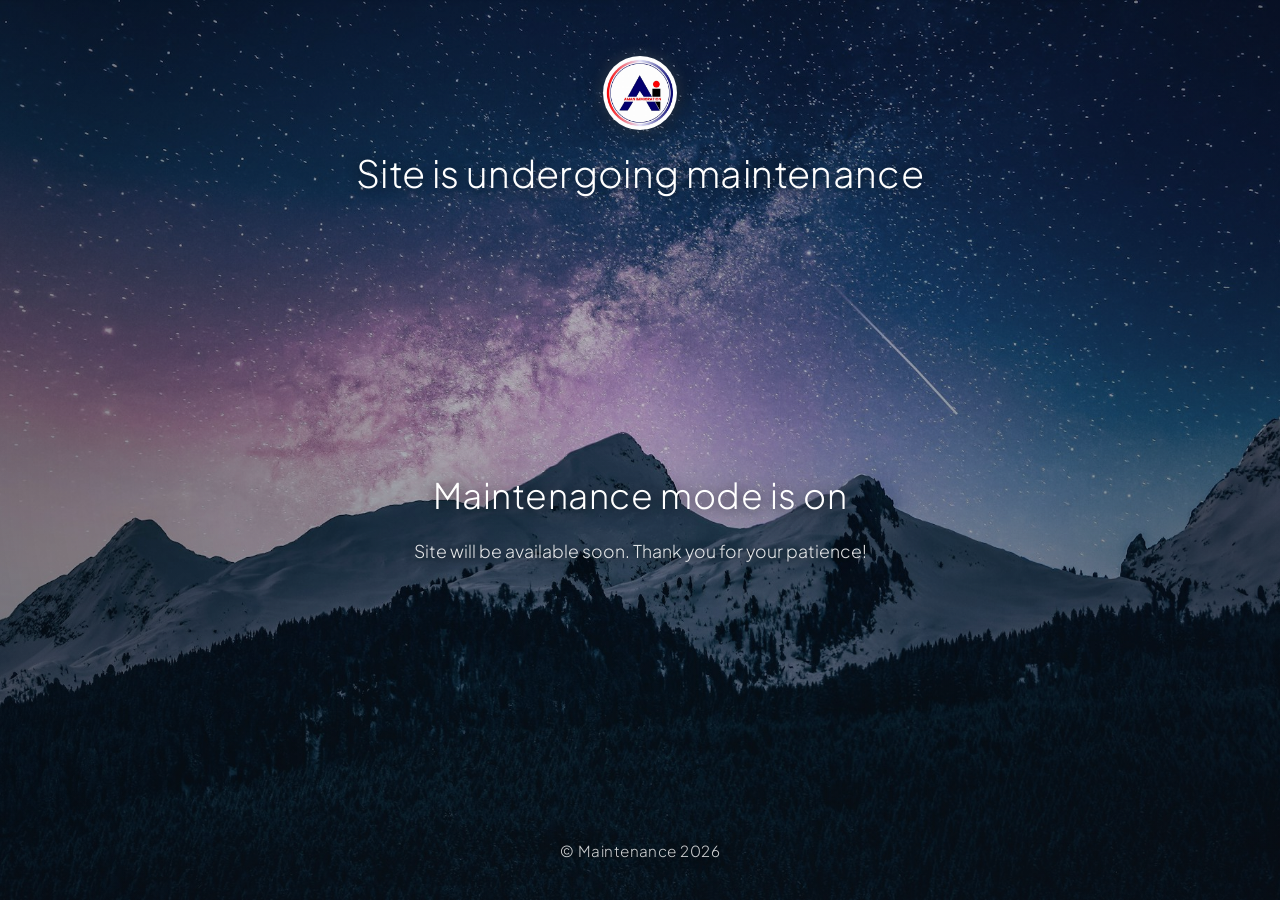
==== index.html @ 961ba7ac "Initial commit: Aman Immigration Kotkapura maintenance page" ====
<!DOCTYPE html>
<html lang="en">
<head>
  <meta charset="UTF-8">
  <meta name="viewport" content="width=device-width, initial-scale=1.0">
  <title>Site is undergoing maintenance | Aman Immigration</title>
  <meta name="description" content="Site is undergoing maintenance. Maintenance mode is on. Site will be available soon. Thank you for your patience!">
  <link rel="icon" type="image/jpeg" href="assets/logo.jpg">

  <!-- Google Fonts: Light, Elegant Typography -->
  <link rel="preconnect" href="https://fonts.googleapis.com">
  <link rel="preconnect" href="https://fonts.gstatic.com" crossorigin>
  <link href="https://fonts.googleapis.com/css2?family=Plus+Jakarta+Sans:wght@200;300;400;500&display=swap" rel="stylesheet">

  <link rel="stylesheet" href="css/style.css">
</head>
<body>
  <div class="maintenance-container">
    <div class="bg-overlay"></div>

    <!-- Top Section -->
    <header class="top-section">
      <div class="logo-box">
        <img src="assets/logo.jpg" alt="Aman Immigration Kotkapura" class="logo-img">
      </div>
      <h1 class="top-title">Site is undergoing maintenance</h1>
    </header>

    <!-- Center Section -->
    <main class="center-section">
      <h2 class="center-title">Maintenance mode is on</h2>
      <p class="center-subtitle">Site will be available soon. Thank you for your patience!</p>
    </main>

    <!-- Bottom Section -->
    <footer class="bottom-section">
      <p class="copyright-text">&copy; Maintenance 2026</p>
    </footer>
  </div>
</body>
</html>
---- css/style.css ----
/* ==========================================================================
   Minimalist Maintenance Page Styles
   Matching exact visual reference
   ========================================================================== */

* {
  margin: 0;
  padding: 0;
  box-sizing: border-box;
}

html, body {
  width: 100%;
  height: 100%;
  overflow: hidden;
  font-family: 'Plus Jakarta Sans', -apple-system, BlinkMacSystemFont, 'Segoe UI', Roboto, sans-serif;
  color: #ffffff;
  -webkit-font-smoothing: antialiased;
}

.maintenance-container {
  position: relative;
  width: 100vw;
  height: 100vh;
  display: flex;
  flex-direction: column;
  justify-content: space-between;
  align-items: center;
  text-align: center;
  padding: 3.5rem 1.5rem 2.5rem;
  background-image: url('../assets/mountain-bg.jpg');
  background-size: cover;
  background-position: center bottom;
  background-repeat: no-repeat;
}

/* Atmospheric Overlay */
.bg-overlay {
  position: absolute;
  inset: 0;
  background: radial-gradient(circle at center, rgba(10, 16, 30, 0.25) 0%, rgba(7, 10, 20, 0.55) 100%);
  backdrop-filter: blur(0.5px);
  pointer-events: none;
  z-index: 1;
}

/* Sections */
.top-section,
.center-section,
.bottom-section {
  position: relative;
  z-index: 2;
  display: flex;
  flex-direction: column;
  align-items: center;
}

/* Logo */
.logo-box {
  margin-bottom: 1.2rem;
  width: 74px;
  height: 74px;
  border-radius: 50%;
  background: #ffffff;
  padding: 3px;
  box-shadow: 0 4px 25px rgba(0, 0, 0, 0.5), 0 0 15px rgba(255, 255, 255, 0.2);
  transition: transform 0.4s ease;
}

.logo-box:hover {
  transform: scale(1.06);
}

.logo-img {
  width: 100%;
  height: 100%;
  border-radius: 50%;
  object-fit: cover;
  display: block;
}

/* Typography matching reference image */
.top-title {
  font-size: clamp(1.6rem, 3.2vw, 2.35rem);
  font-weight: 300;
  letter-spacing: 0.01em;
  color: #ffffff;
  text-shadow: 0 2px 14px rgba(0, 0, 0, 0.7);
}

.center-section {
  max-width: 800px;
  padding: 0 1rem;
}

.center-title {
  font-size: clamp(1.6rem, 3vw, 2.2rem);
  font-weight: 300;
  letter-spacing: 0.015em;
  color: #ffffff;
  text-shadow: 0 2px 14px rgba(0, 0, 0, 0.7);
}

.center-subtitle {
  font-size: clamp(0.95rem, 1.6vw, 1.1rem);
  font-weight: 300;
  color: rgba(255, 255, 255, 0.88);
  margin-top: 1.25rem;
  line-height: 1.6;
  text-shadow: 0 2px 10px rgba(0, 0, 0, 0.65);
}

.copyright-text {
  font-size: clamp(0.85rem, 1.2vw, 0.95rem);
  font-weight: 300;
  color: rgba(255, 255, 255, 0.8);
  letter-spacing: 0.03em;
  text-shadow: 0 2px 8px rgba(0, 0, 0, 0.8);
}

/* Responsive adjustments */
@media (max-height: 600px) {
  .maintenance-container {
    padding: 1.5rem 1rem 1.2rem;
  }
  .logo-box {
    width: 56px;
    height: 56px;
    margin-bottom: 0.6rem;
  }
  .center-subtitle {
    margin-top: 0.75rem;
  }
}
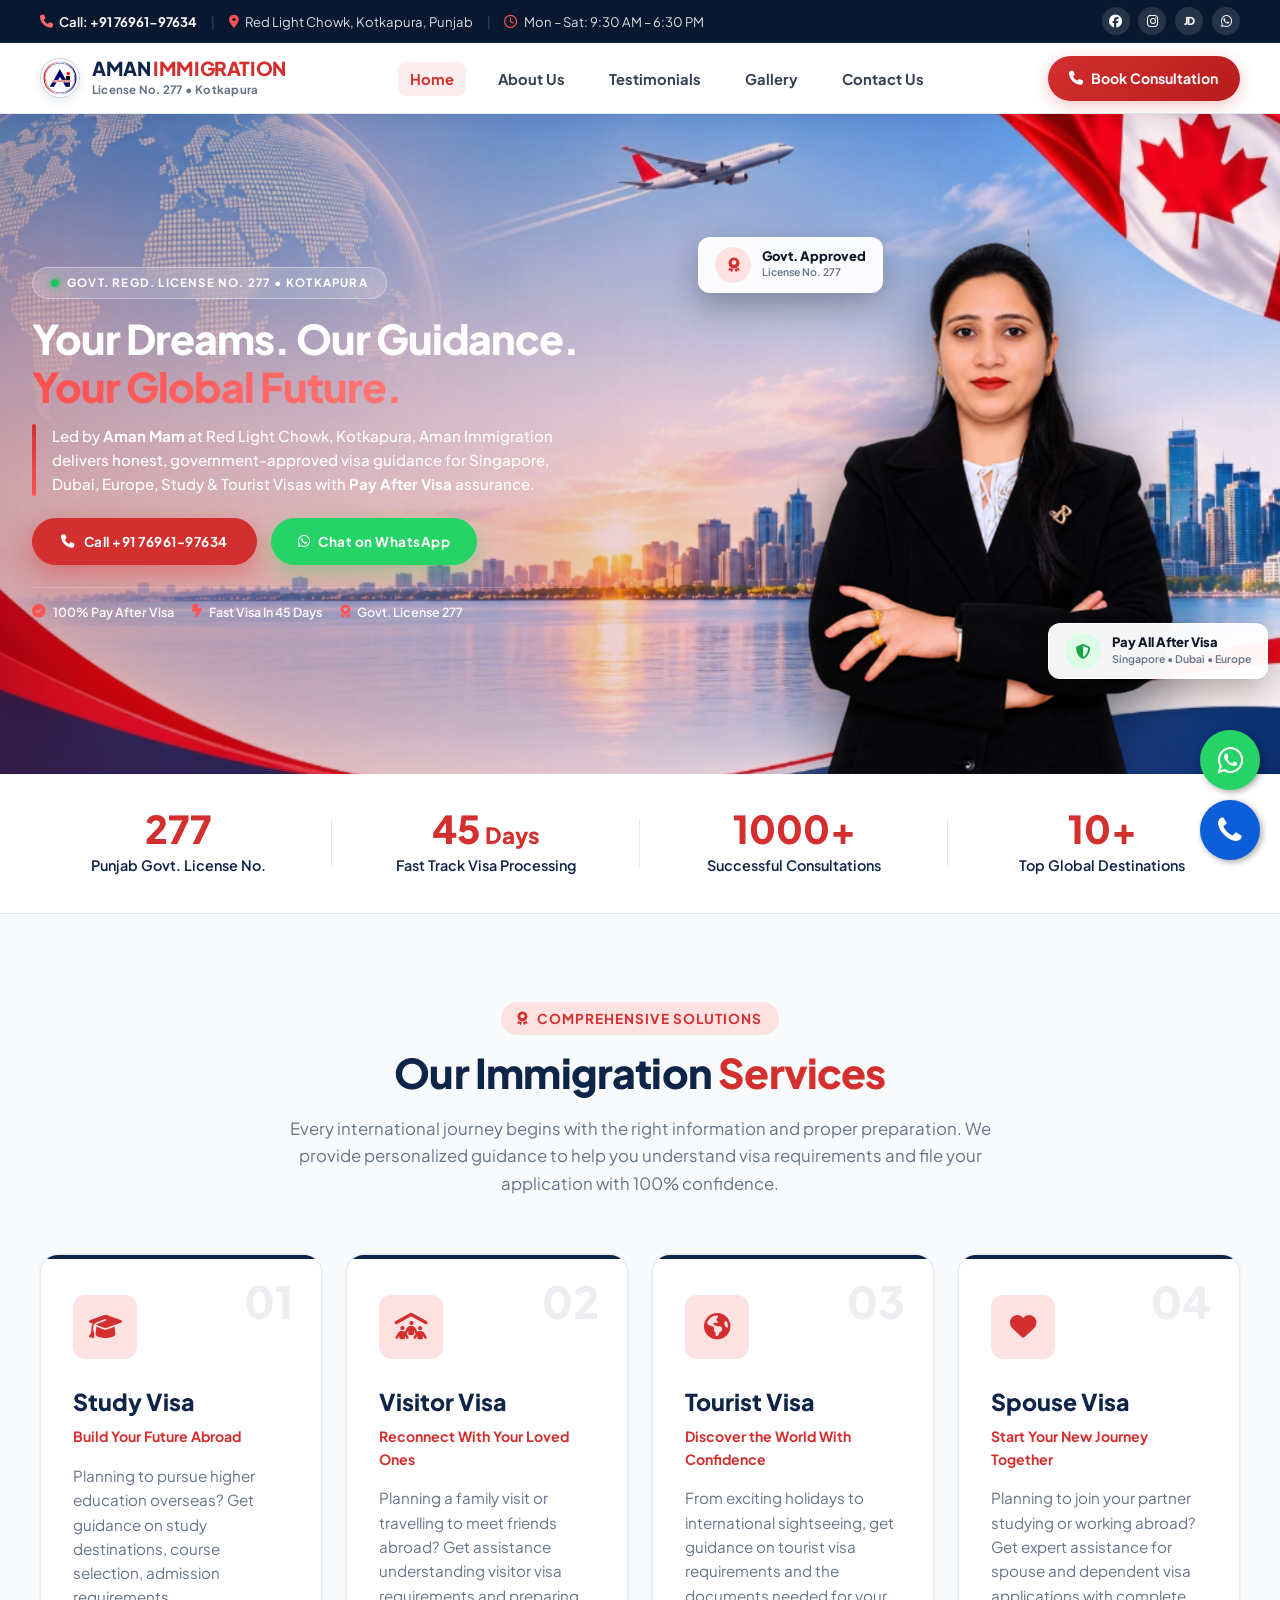
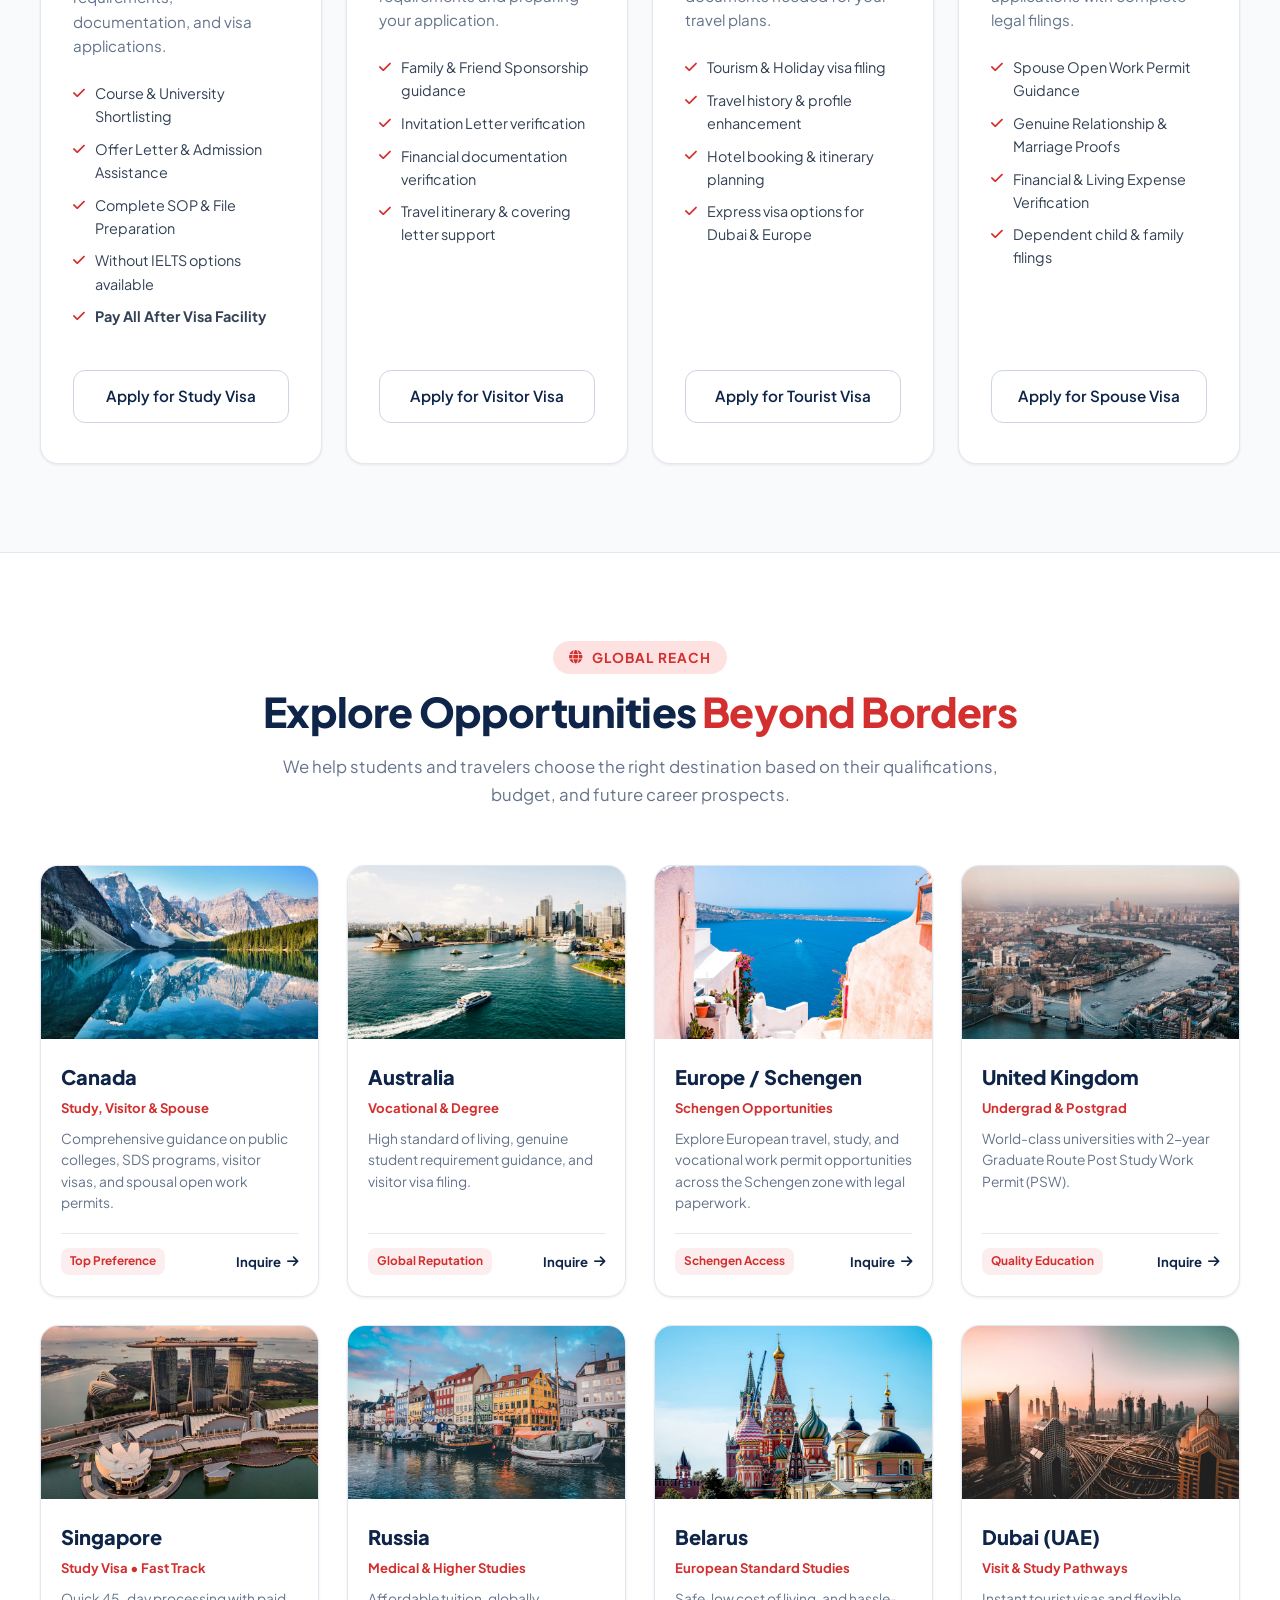
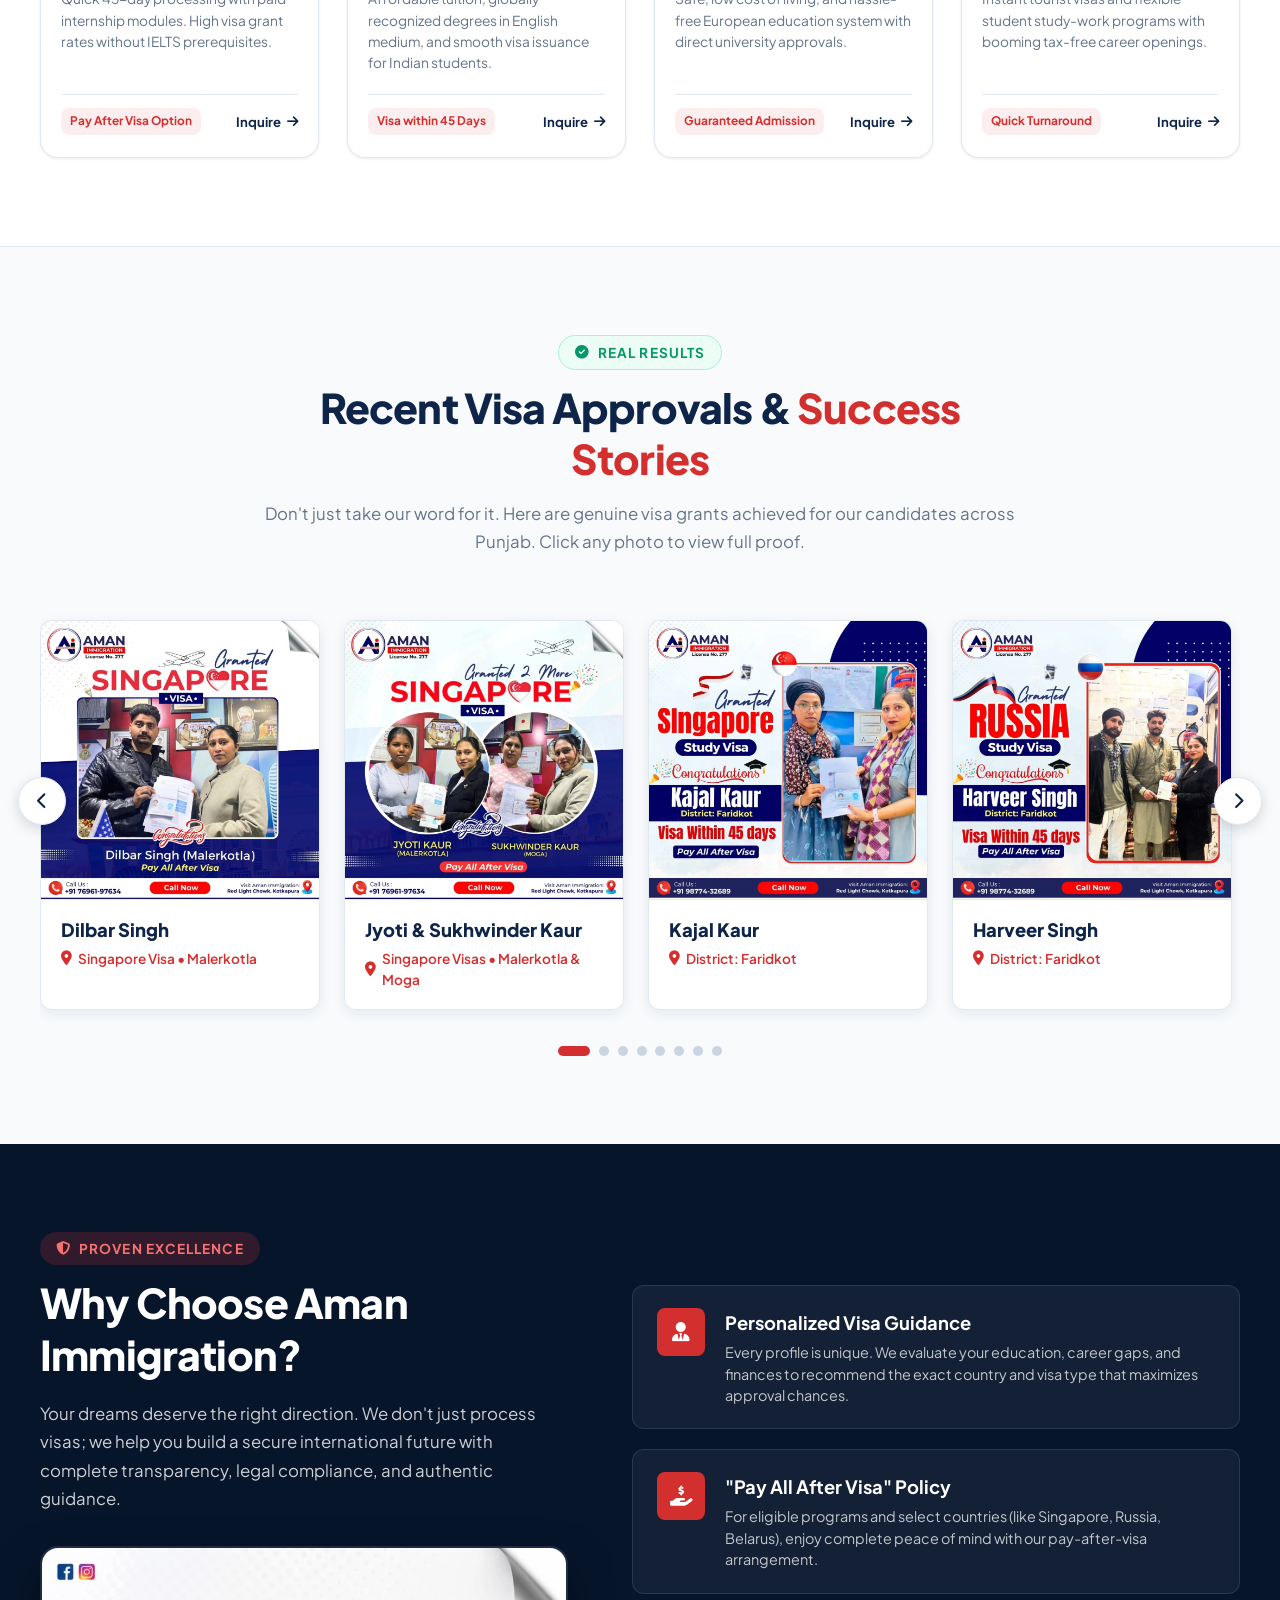
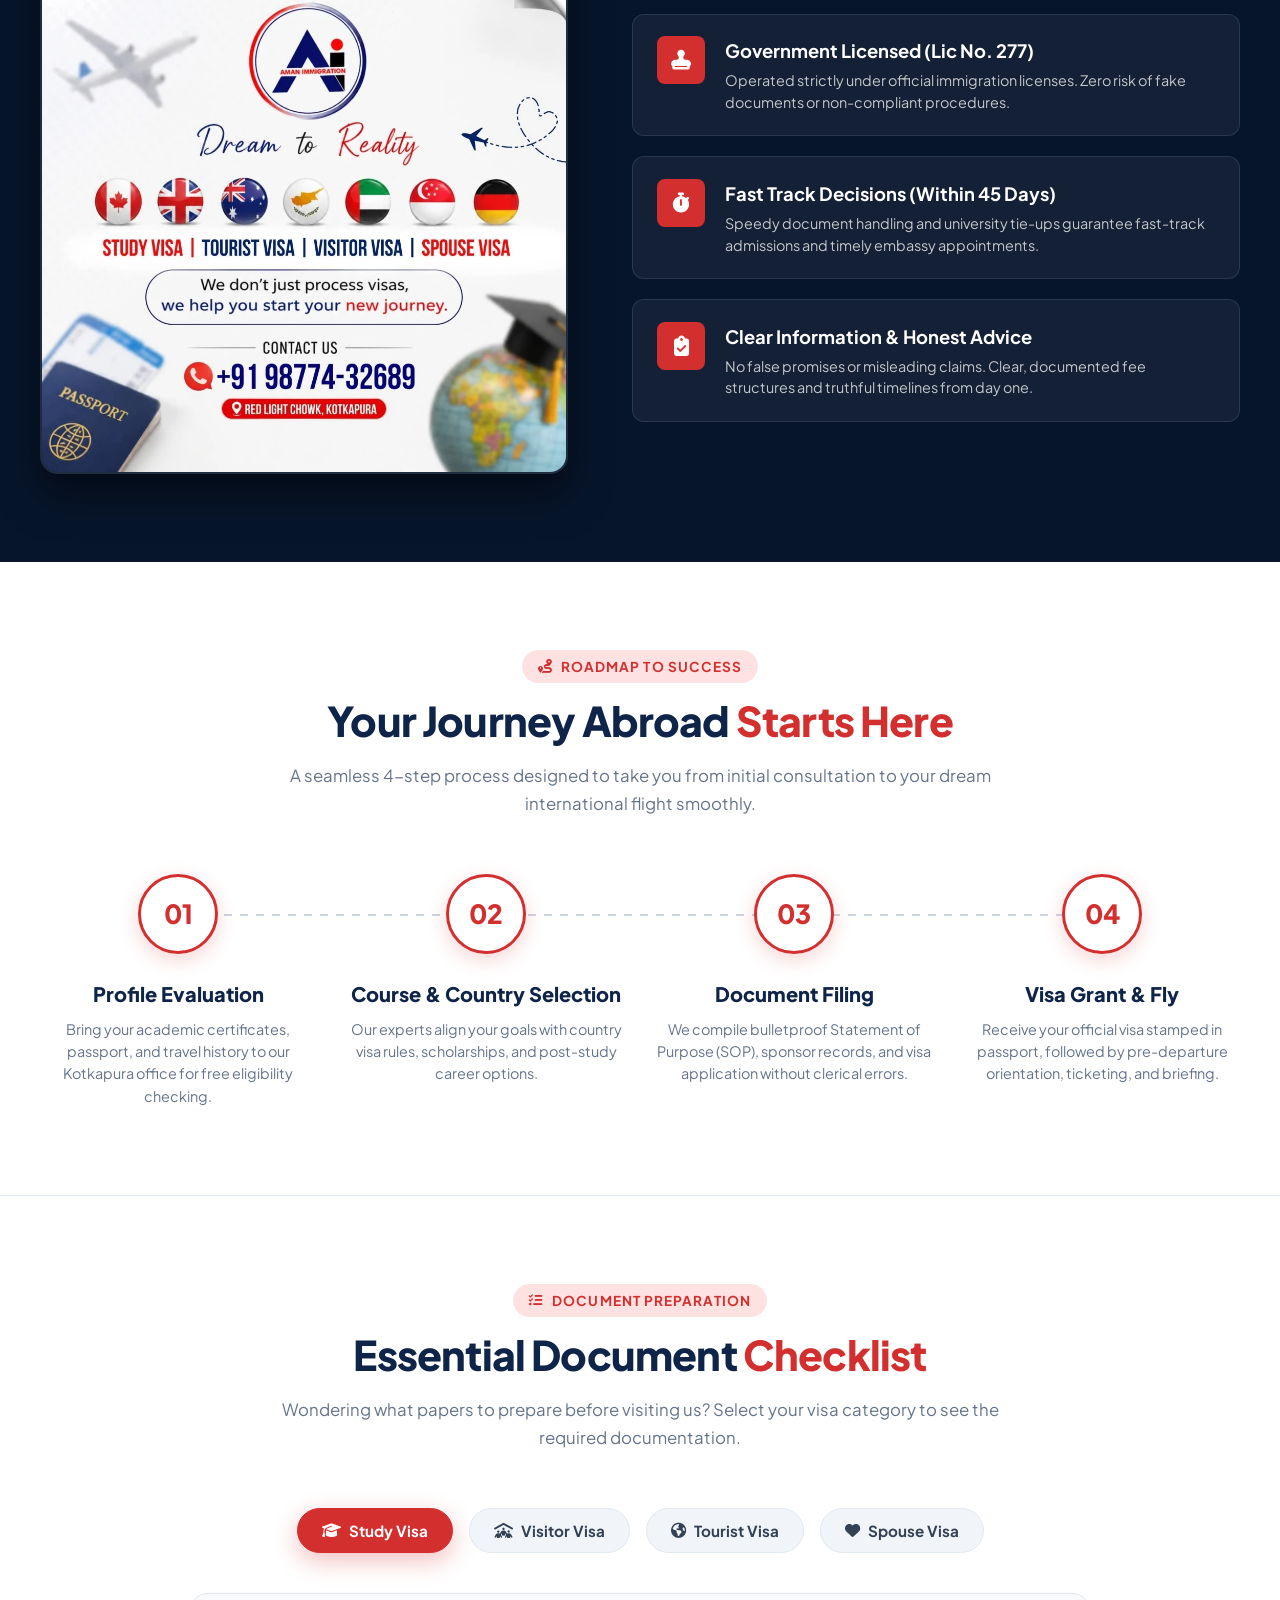
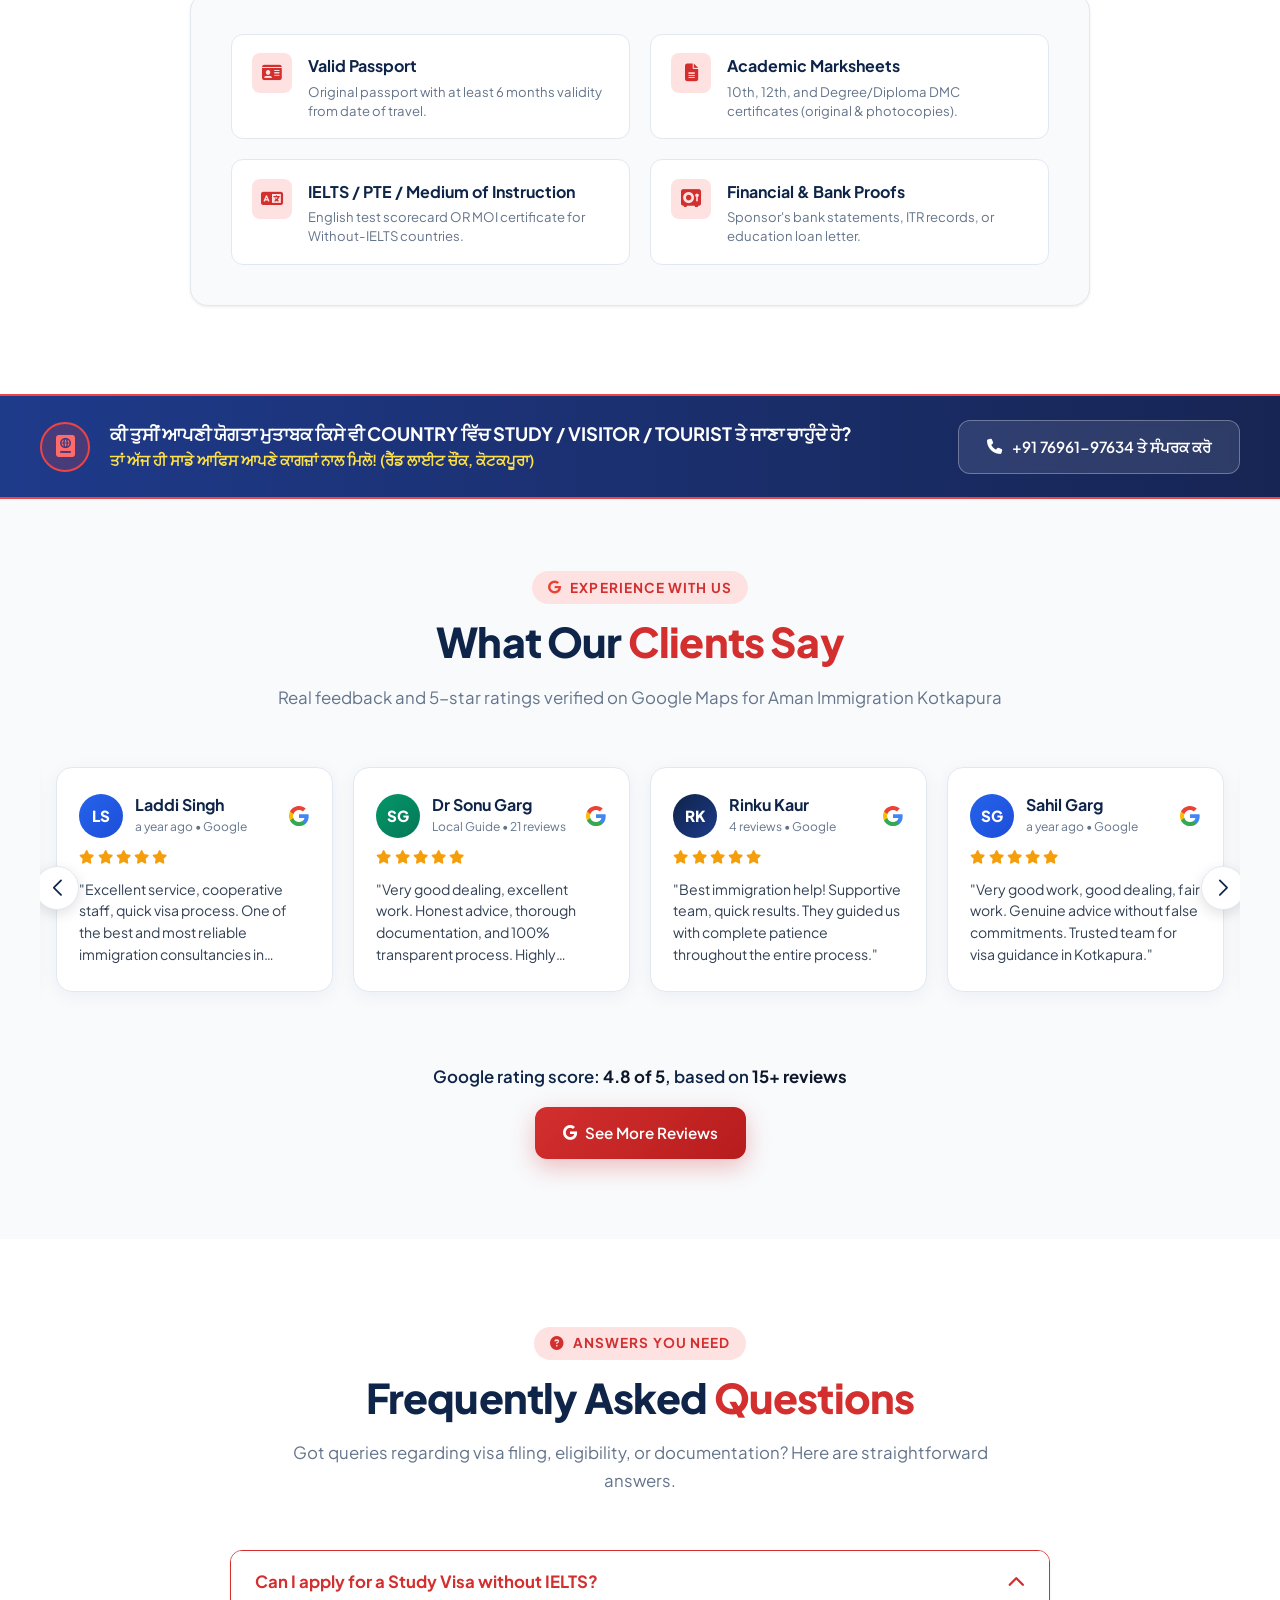
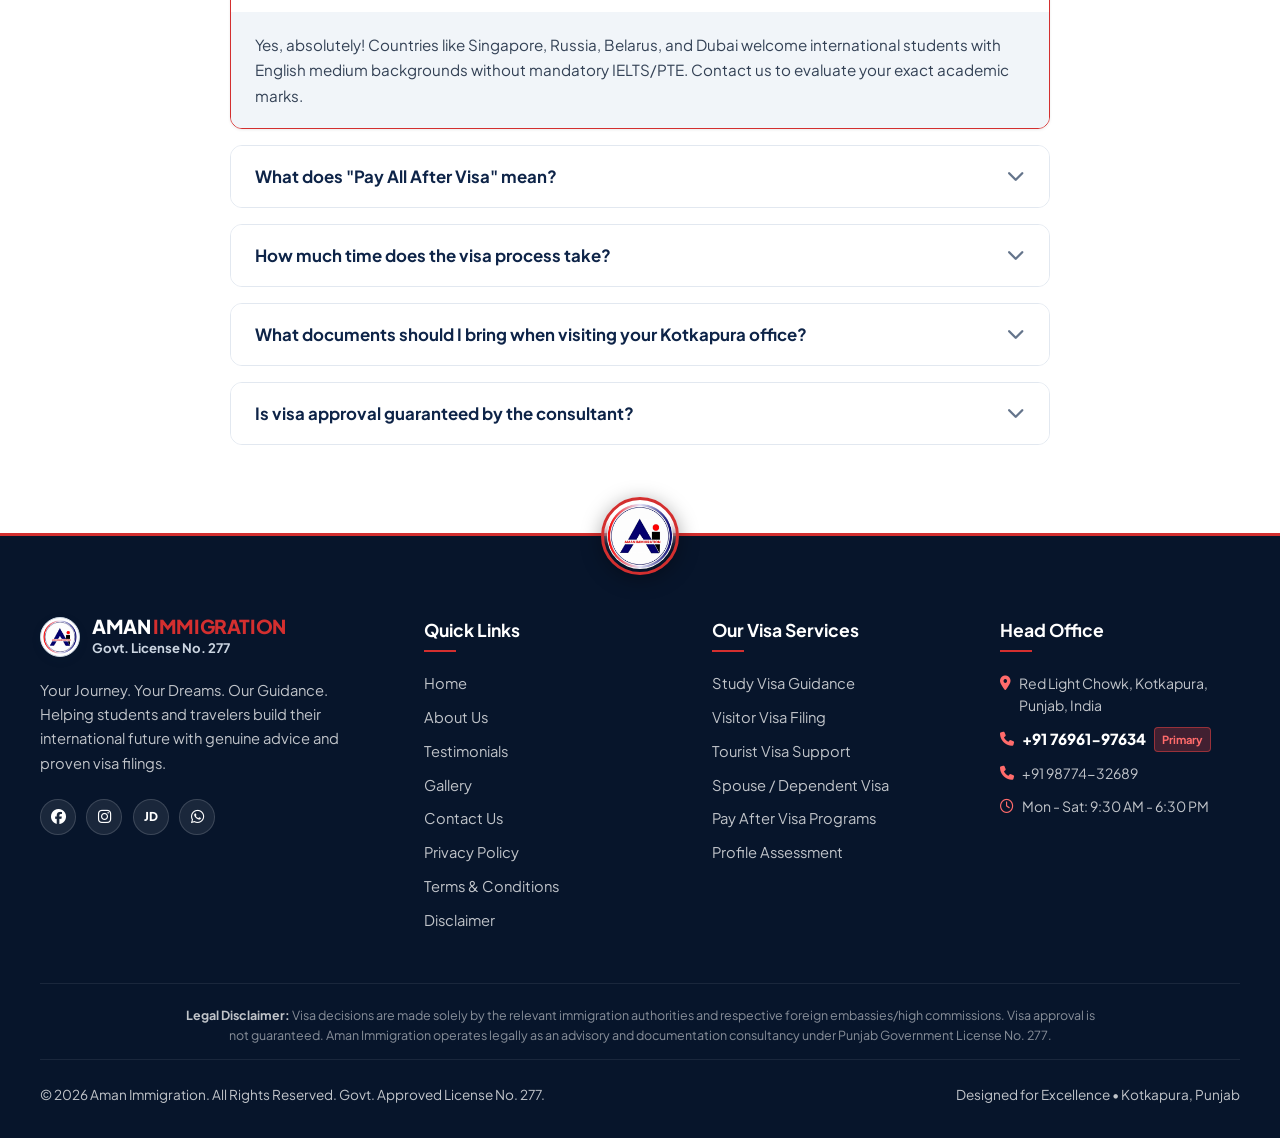
==== commit 00aed6d9: "Complete official website for Aman Immigration Kotkapura (Govt Lic 277)" ====
--- a/index.html
+++ b/index.html
@@ -1,41 +1,1447 @@
 <!DOCTYPE html>
 <html lang="en">
+
 <head>
   <meta charset="UTF-8">
   <meta name="viewport" content="width=device-width, initial-scale=1.0">
-  <title>Site is undergoing maintenance | Aman Immigration</title>
-  <meta name="description" content="Site is undergoing maintenance. Maintenance mode is on. Site will be available soon. Thank you for your patience!">
+  <title>Aman Immigration Kotkapura | Govt. Approved Visa Consultants (License No. 277)</title>
+  <meta name="description"
+    content="Aman Immigration Kotkapura (License No. 277) - Expert guidance for Study Visa, Visitor Visa, Tourist Visa & Spouse Visa. Fast track visas within 45 days. Pay all after visa facility available.">
+  <meta name="keywords"
+    content="Aman Immigration Kotkapura, Study Visa Kotkapura, Visitor Visa Punjab, Tourist Visa, Singapore Study Visa, Russia Study Visa, Belarus Study Visa, Pay after visa, Immigration consultant Faridkot">
   <link rel="icon" type="image/jpeg" href="assets/logo.jpg">
-
-  <!-- Google Fonts: Light, Elegant Typography -->
+  <link rel="canonical" href="https://amanimmigration.co.in/">
+
+  <!-- Google Fonts: Plus Jakarta Sans -->
   <link rel="preconnect" href="https://fonts.googleapis.com">
   <link rel="preconnect" href="https://fonts.gstatic.com" crossorigin>
-  <link href="https://fonts.googleapis.com/css2?family=Plus+Jakarta+Sans:wght@200;300;400;500&display=swap" rel="stylesheet">
-
+  <link href="https://fonts.googleapis.com/css2?family=Plus+Jakarta+Sans:wght@300;400;500;600;700;800;900&display=swap"
+    rel="stylesheet">
+
+  <!-- Font Awesome Icons -->
+  <link rel="stylesheet" href="https://cdnjs.cloudflare.com/ajax/libs/font-awesome/6.5.1/css/all.min.css"
+    integrity="sha512-DTOQO9RWCH3ppGqcWaEA1BIZOC6xxalwEsw9c2QQeAIftl+Vegovlnee1c9QX4TctnWMn13TZye+giMm8e2LwA=="
+    crossorigin="anonymous" referrerpolicy="no-referrer">
+  <!-- Font Awesome 4.7 -->
+  <link rel="stylesheet" href="https://cdnjs.cloudflare.com/ajax/libs/font-awesome/4.7.0/css/font-awesome.min.css"
+    crossorigin="anonymous">
+
+  <!-- Swiper Slider CSS -->
+  <link rel="stylesheet" href="https://cdn.jsdelivr.net/npm/swiper@11/swiper-bundle.min.css">
+
+  <!-- Custom Stylesheet -->
   <link rel="stylesheet" href="css/style.css">
 </head>
+
 <body>
-  <div class="maintenance-container">
-    <div class="bg-overlay"></div>
-
-    <!-- Top Section -->
-    <header class="top-section">
-      <div class="logo-box">
-        <img src="assets/logo.jpg" alt="Aman Immigration Kotkapura" class="logo-img">
-      </div>
-      <h1 class="top-title">Site is undergoing maintenance</h1>
-    </header>
-
-    <!-- Center Section -->
-    <main class="center-section">
-      <h2 class="center-title">Maintenance mode is on</h2>
-      <p class="center-subtitle">Site will be available soon. Thank you for your patience!</p>
-    </main>
-
-    <!-- Bottom Section -->
-    <footer class="bottom-section">
-      <p class="copyright-text">&copy; Maintenance 2026</p>
-    </footer>
-  </div>
+
+  <!-- ==========================================================================
+       GLOBAL SITE HEADER (Linked dynamically from components/header.html)
+       ========================================================================== -->
+  <div id="site-header"></div>
+
+  <!-- ==========================================================================
+       HERO SECTION WITH KEN BURNS BACKGROUND & CONSULTANT STAGE
+       ========================================================================== -->
+  <section class="hero-section" id="home">
+    <!-- Animated Ken Burns Travel Background -->
+    <div class="hero-bg-kenburns"></div>
+
+    <!-- 2-5 Black Transparent Overlay for text clarity & contrast -->
+    <div class="hero-bg-overlay"></div>
+
+    <div class="container hero-container">
+      <!-- Left Hero Content -->
+      <div class="hero-left-content">
+        <div class="hero-badge-pill">
+          <span class="pill-dot"></span>
+          <span>Govt. Regd. License No. 277 &bull; Kotkapura</span>
+        </div>
+
+        <h1 class="hero-title">
+          Your Dreams. Our Guidance.<br>
+          <span class="hero-red-highlight">Your Global Future.</span>
+        </h1>
+
+        <div class="hero-desc-wrap">
+          <div class="hero-red-bar"></div>
+          <p class="hero-desc">
+            Led by <strong>Aman Mam</strong> at Red Light Chowk, Kotkapura, Aman Immigration delivers honest,
+            government-approved visa guidance for Singapore, Dubai, Europe, Study & Tourist Visas with <strong>Pay After
+              Visa</strong> assurance.
+          </p>
+        </div>
+
+        <div class="hero-buttons">
+          <a href="tel:+917696197634" class="btn btn-primary hero-btn-call">
+            <i class="fa-solid fa-phone"></i> Call +91 76961-97634
+          </a>
+          <a href="https://api.whatsapp.com/send/?phone=917696197634&text=Hello%20Aman%20Immigration%2C%20please%20guide%20me%20for%20visa&type=phone_number&app_absent=0"
+            target="_blank" rel="noopener noreferrer" class="btn btn-whatsapp hero-btn-wa">
+            <i class="fa-brands fa-whatsapp"></i> Chat on WhatsApp
+          </a>
+        </div>
+
+        <!-- Trust Features Strip -->
+        <div class="hero-trust-features">
+          <div class="hero-feature-item">
+            <i class="fa-solid fa-circle-check"></i>
+            <span>100% Pay After Visa</span>
+          </div>
+          <div class="hero-feature-item">
+            <i class="fa-solid fa-bolt-lightning"></i>
+            <span>Fast Visa In 45 Days</span>
+          </div>
+          <div class="hero-feature-item">
+            <i class="fa-solid fa-award"></i>
+            <span>Govt. License 277</span>
+          </div>
+        </div>
+      </div>
+
+      <!-- Right Visual Stage: Lady Consultant (Aman Mam) Cutout -->
+      <div class="hero-visual-stage">
+        <div class="hero-lady-wrap">
+          <img src="assets/aman-mam-hero.png" alt="Aman Mam - Aman Immigration Kotkapura" class="hero-lady-img">
+
+          <!-- Floating Badge 1: Govt License -->
+          <div class="hero-floating-badge badge-license">
+            <div class="badge-icon">
+              <i class="fa-solid fa-award"></i>
+            </div>
+            <div class="badge-text">
+              <span class="badge-title">Govt. Approved</span>
+              <span class="badge-sub">License No. 277</span>
+            </div>
+          </div>
+
+          <!-- Floating Badge 2: Pay After Visa -->
+          <div class="hero-floating-badge badge-success-visa">
+            <div class="badge-icon badge-icon-success">
+              <i class="fa-solid fa-shield-halved"></i>
+            </div>
+            <div class="badge-text">
+              <span class="badge-title">Pay All After Visa</span>
+              <span class="badge-sub">Singapore &bull; Dubai &bull; Europe</span>
+            </div>
+          </div>
+        </div>
+      </div>
+    </div>
+  </section>
+
+  <!-- ==========================================================================
+       STATS TICKER STRIP
+       ========================================================================== -->
+  <section class="stats-strip">
+    <div class="container">
+      <div class="stats-grid">
+        <div class="stat-item">
+          <div class="stat-number">277</div>
+          <div class="stat-label">Punjab Govt. License No.</div>
+        </div>
+        <div class="stat-item">
+          <div class="stat-number">45<small style="font-size: 1.4rem;"> Days</small></div>
+          <div class="stat-label">Fast Track Visa Processing</div>
+        </div>
+        <div class="stat-item">
+          <div class="stat-number">1000+</div>
+          <div class="stat-label">Successful Consultations</div>
+        </div>
+        <div class="stat-item">
+          <div class="stat-number">10+</div>
+          <div class="stat-label">Top Global Destinations</div>
+        </div>
+      </div>
+    </div>
+  </section>
+
+
+  <!-- ==========================================================================
+       OUR IMMIGRATION SERVICES (4 CORE SERVICES)
+       ========================================================================== -->
+  <section class="services-section" id="services">
+    <div class="container">
+      <div class="section-header">
+        <span class="section-tag"><i class="fa-solid fa-award"></i> Comprehensive Solutions</span>
+        <h2 class="section-title">Our Immigration <span class="text-gradient">Services</span></h2>
+        <p class="section-subtitle">
+          Every international journey begins with the right information and proper preparation. We provide personalized
+          guidance to help you understand visa requirements and file your application with 100% confidence.
+        </p>
+      </div>
+
+      <div class="services-grid">
+        <!-- Service 1: Study Visa -->
+        <div class="service-card">
+          <span class="service-number">01</span>
+          <div class="service-icon-box">
+            <i class="fa-solid fa-graduation-cap"></i>
+          </div>
+          <h3 class="service-title">Study Visa</h3>
+          <div class="service-tagline">Build Your Future Abroad</div>
+          <p class="service-desc">
+            Planning to pursue higher education overseas? Get guidance on study destinations, course selection,
+            admission requirements, documentation, and visa applications.
+          </p>
+          <ul class="service-features-list">
+            <li class="service-feature"><i class="fa-solid fa-check"></i> Course & University Shortlisting</li>
+            <li class="service-feature"><i class="fa-solid fa-check"></i> Offer Letter & Admission Assistance</li>
+            <li class="service-feature"><i class="fa-solid fa-check"></i> Complete SOP & File Preparation</li>
+            <li class="service-feature"><i class="fa-solid fa-check"></i> Without IELTS options available</li>
+            <li class="service-feature"><i class="fa-solid fa-check"></i> <strong>Pay All After Visa Facility</strong>
+            </li>
+          </ul>
+          <a href="https://api.whatsapp.com/send/?phone=917696197634&text=Hello%20Aman%20Immigration%2C%20I%20want%20to%20know%20about%20Study%20visa&type=phone_number&app_absent=0" target="_blank" rel="noopener noreferrer" class="btn btn-outline service-card-btn">Apply for Study Visa</a>
+        </div>
+
+        <!-- Service 2: Visitor Visa -->
+        <div class="service-card">
+          <span class="service-number">02</span>
+          <div class="service-icon-box">
+            <i class="fa-solid fa-people-roof"></i>
+          </div>
+          <h3 class="service-title">Visitor Visa</h3>
+          <div class="service-tagline">Reconnect With Your Loved Ones</div>
+          <p class="service-desc">
+            Planning a family visit or travelling to meet friends abroad? Get assistance understanding visitor visa
+            requirements and preparing your application.
+          </p>
+          <ul class="service-features-list">
+            <li class="service-feature"><i class="fa-solid fa-check"></i> Family & Friend Sponsorship guidance</li>
+            <li class="service-feature"><i class="fa-solid fa-check"></i> Invitation Letter verification</li>
+            <li class="service-feature"><i class="fa-solid fa-check"></i> Financial documentation verification</li>
+            <li class="service-feature"><i class="fa-solid fa-check"></i> Travel itinerary & covering letter support
+            </li>
+          </ul>
+          <a href="https://api.whatsapp.com/send/?phone=917696197634&text=Hello%20Aman%20Immigration%2C%20I%20want%20to%20know%20about%20Visitor%20visa&type=phone_number&app_absent=0" target="_blank" rel="noopener noreferrer" class="btn btn-outline service-card-btn">Apply for Visitor Visa</a>
+        </div>
+
+        <!-- Service 3: Tourist Visa -->
+        <div class="service-card">
+          <span class="service-number">03</span>
+          <div class="service-icon-box">
+            <i class="fa-solid fa-earth-americas"></i>
+          </div>
+          <h3 class="service-title">Tourist Visa</h3>
+          <div class="service-tagline">Discover the World With Confidence</div>
+          <p class="service-desc">
+            From exciting holidays to international sightseeing, get guidance on tourist visa requirements and the
+            documents needed for your travel plans.
+          </p>
+          <ul class="service-features-list">
+            <li class="service-feature"><i class="fa-solid fa-check"></i> Tourism & Holiday visa filing</li>
+            <li class="service-feature"><i class="fa-solid fa-check"></i> Travel history & profile enhancement</li>
+            <li class="service-feature"><i class="fa-solid fa-check"></i> Hotel booking & itinerary planning</li>
+            <li class="service-feature"><i class="fa-solid fa-check"></i> Express visa options for Dubai & Europe</li>
+          </ul>
+          <a href="https://api.whatsapp.com/send/?phone=917696197634&text=Hello%20Aman%20Immigration%2C%20I%20want%20to%20know%20about%20Tourist%20visa&type=phone_number&app_absent=0" target="_blank" rel="noopener noreferrer" class="btn btn-outline service-card-btn">Apply for Tourist Visa</a>
+        </div>
+
+        <!-- Service 4: Spouse Visa -->
+        <div class="service-card">
+          <span class="service-number">04</span>
+          <div class="service-icon-box">
+            <i class="fa-solid fa-heart"></i>
+          </div>
+          <h3 class="service-title">Spouse Visa</h3>
+          <div class="service-tagline">Start Your New Journey Together</div>
+          <p class="service-desc">
+            Planning to join your partner studying or working abroad? Get expert assistance for spouse and dependent
+            visa applications with complete legal filings.
+          </p>
+          <ul class="service-features-list">
+            <li class="service-feature"><i class="fa-solid fa-check"></i> Spouse Open Work Permit Guidance</li>
+            <li class="service-feature"><i class="fa-solid fa-check"></i> Genuine Relationship & Marriage Proofs</li>
+            <li class="service-feature"><i class="fa-solid fa-check"></i> Financial & Living Expense Verification</li>
+            <li class="service-feature"><i class="fa-solid fa-check"></i> Dependent child & family filings</li>
+          </ul>
+          <a href="https://api.whatsapp.com/send/?phone=917696197634&text=Hello%20Aman%20Immigration%2C%20I%20want%20to%20know%20about%20Spouse%20visa&type=phone_number&app_absent=0" target="_blank" rel="noopener noreferrer" class="btn btn-outline service-card-btn">Apply for Spouse Visa</a>
+        </div>
+      </div>
+    </div>
+  </section>
+
+  <!-- ==========================================================================
+       POPULAR DESTINATIONS
+       ========================================================================== -->
+  <section class="destinations-section" id="destinations">
+    <div class="container">
+      <div class="section-header">
+        <span class="section-tag"><i class="fa-solid fa-globe"></i> Global Reach</span>
+        <h2 class="section-title">Explore Opportunities <span class="text-gradient">Beyond Borders</span></h2>
+        <p class="section-subtitle">
+          We help students and travelers choose the right destination based on their qualifications, budget, and future
+          career prospects.
+        </p>
+      </div>
+
+      <div class="destinations-grid">
+        <!-- Canada -->
+        <div class="destination-card">
+          <div class="country-img-wrap">
+            <img src="assets/countries/canada.webp" alt="Canada Study and Visitor Visa" class="country-img"
+              loading="lazy">
+            <div class="country-hover-overlay">
+              <span class="country-hover-name">Canada</span>
+            </div>
+          </div>
+          <div class="country-card-body">
+            <h3 class="country-name">Canada</h3>
+            <div class="country-programs">Study, Visitor & Spouse</div>
+            <p class="country-details">
+              Comprehensive guidance on public colleges, SDS programs, visitor visas, and spousal open work permits.
+            </p>
+            <div class="country-card-footer">
+              <span class="country-badge-tag">Top Preference</span>
+              <a href="https://api.whatsapp.com/send/?phone=917696197634&text=Hello%20Aman%20Immigration%2C%20I%20want%20to%20know%20about%20Canada%20Visa&type=phone_number&app_absent=0" target="_blank" rel="noopener noreferrer" class="country-apply-link">Inquire <i class="fa-solid fa-arrow-right"></i></a>
+            </div>
+          </div>
+        </div>
+
+        <!-- Australia -->
+        <div class="destination-card">
+          <div class="country-img-wrap">
+            <img src="assets/countries/australia.webp" alt="Australia Study Visa - Sydney Opera House"
+              class="country-img" loading="lazy">
+            <div class="country-hover-overlay">
+              <span class="country-hover-name">Australia</span>
+            </div>
+          </div>
+          <div class="country-card-body">
+            <h3 class="country-name">Australia</h3>
+            <div class="country-programs">Vocational & Degree</div>
+            <p class="country-details">
+              High standard of living, genuine student requirement guidance, and visitor visa filing.
+            </p>
+            <div class="country-card-footer">
+              <span class="country-badge-tag">Global Reputation</span>
+              <a href="https://api.whatsapp.com/send/?phone=917696197634&text=Hello%20Aman%20Immigration%2C%20I%20want%20to%20know%20about%20Australia%20Visa&type=phone_number&app_absent=0" target="_blank" rel="noopener noreferrer" class="country-apply-link">Inquire <i class="fa-solid fa-arrow-right"></i></a>
+            </div>
+          </div>
+        </div>
+
+        <!-- Europe / Schengen -->
+        <div class="destination-card">
+          <div class="country-img-wrap">
+            <img src="assets/countries/croatia.webp" alt="Europe Schengen Visa" class="country-img" loading="lazy">
+            <div class="country-hover-overlay">
+              <span class="country-hover-name">Europe / Schengen</span>
+            </div>
+          </div>
+          <div class="country-card-body">
+            <h3 class="country-name">Europe / Schengen</h3>
+            <div class="country-programs">Schengen Opportunities</div>
+            <p class="country-details">
+              Explore European travel, study, and vocational work permit opportunities across the Schengen zone with
+              legal paperwork.
+            </p>
+            <div class="country-card-footer">
+              <span class="country-badge-tag">Schengen Access</span>
+              <a href="https://api.whatsapp.com/send/?phone=917696197634&text=Hello%20Aman%20Immigration%2C%20I%20want%20to%20know%20about%20Europe%20Schengen%20Visa&type=phone_number&app_absent=0" target="_blank" rel="noopener noreferrer" class="country-apply-link">Inquire <i class="fa-solid fa-arrow-right"></i></a>
+            </div>
+          </div>
+        </div>
+
+        <!-- United Kingdom -->
+        <div class="destination-card">
+          <div class="country-img-wrap">
+            <img src="assets/countries/uk.webp" alt="Study in United Kingdom - Big Ben London" class="country-img"
+              loading="lazy">
+            <div class="country-hover-overlay">
+              <span class="country-hover-name">United Kingdom</span>
+            </div>
+          </div>
+          <div class="country-card-body">
+            <h3 class="country-name">United Kingdom</h3>
+            <div class="country-programs">Undergrad & Postgrad</div>
+            <p class="country-details">
+              World-class universities with 2-year Graduate Route Post Study Work Permit (PSW).
+            </p>
+            <div class="country-card-footer">
+              <span class="country-badge-tag">Quality Education</span>
+              <a href="https://api.whatsapp.com/send/?phone=917696197634&text=Hello%20Aman%20Immigration%2C%20I%20want%20to%20know%20about%20UK%20Visa&type=phone_number&app_absent=0" target="_blank" rel="noopener noreferrer" class="country-apply-link">Inquire <i class="fa-solid fa-arrow-right"></i></a>
+            </div>
+          </div>
+        </div>
+
+        <!-- Singapore -->
+        <div class="destination-card">
+          <div class="country-img-wrap">
+            <img src="assets/countries/singapore.webp" alt="Study and Visit Singapore - Marina Bay Sands"
+              class="country-img" loading="lazy">
+            <div class="country-hover-overlay">
+              <span class="country-hover-name">Singapore</span>
+            </div>
+          </div>
+          <div class="country-card-body">
+            <h3 class="country-name">Singapore</h3>
+            <div class="country-programs">Study Visa &bull; Fast Track</div>
+            <p class="country-details">
+              Quick 45-day processing with paid internship modules. High visa grant rates without IELTS prerequisites.
+            </p>
+            <div class="country-card-footer">
+              <span class="country-badge-tag">Pay After Visa Option</span>
+              <a href="https://api.whatsapp.com/send/?phone=917696197634&text=Hello%20Aman%20Immigration%2C%20I%20want%20to%20know%20about%20Singapore%20Visa&type=phone_number&app_absent=0" target="_blank" rel="noopener noreferrer" class="country-apply-link">Inquire <i class="fa-solid fa-arrow-right"></i></a>
+            </div>
+          </div>
+        </div>
+
+        <!-- Russia -->
+        <div class="destination-card">
+          <div class="country-img-wrap">
+            <img src="assets/countries/russia.webp" alt="Study in Russia - Moscow St. Basil" class="country-img"
+              loading="lazy">
+            <div class="country-hover-overlay">
+              <span class="country-hover-name">Russia</span>
+            </div>
+          </div>
+          <div class="country-card-body">
+            <h3 class="country-name">Russia</h3>
+            <div class="country-programs">Medical & Higher Studies</div>
+            <p class="country-details">
+              Affordable tuition, globally recognized degrees in English medium, and smooth visa issuance for Indian
+              students.
+            </p>
+            <div class="country-card-footer">
+              <span class="country-badge-tag">Visa within 45 Days</span>
+              <a href="https://api.whatsapp.com/send/?phone=917696197634&text=Hello%20Aman%20Immigration%2C%20I%20want%20to%20know%20about%20Russia%20Visa&type=phone_number&app_absent=0" target="_blank" rel="noopener noreferrer" class="country-apply-link">Inquire <i class="fa-solid fa-arrow-right"></i></a>
+            </div>
+          </div>
+        </div>
+
+        <!-- Belarus -->
+        <div class="destination-card">
+          <div class="country-img-wrap">
+            <img src="assets/countries/belarus.webp" alt="Study in Belarus" class="country-img" loading="lazy">
+            <div class="country-hover-overlay">
+              <span class="country-hover-name">Belarus</span>
+            </div>
+          </div>
+          <div class="country-card-body">
+            <h3 class="country-name">Belarus</h3>
+            <div class="country-programs">European Standard Studies</div>
+            <p class="country-details">
+              Safe, low cost of living, and hassle-free European education system with direct university approvals.
+            </p>
+            <div class="country-card-footer">
+              <span class="country-badge-tag">Guaranteed Admission</span>
+              <a href="https://api.whatsapp.com/send/?phone=917696197634&text=Hello%20Aman%20Immigration%2C%20I%20want%20to%20know%20about%20Belarus%20Visa&type=phone_number&app_absent=0" target="_blank" rel="noopener noreferrer" class="country-apply-link">Inquire <i class="fa-solid fa-arrow-right"></i></a>
+            </div>
+          </div>
+        </div>
+
+        <!-- Dubai / UAE -->
+        <div class="destination-card">
+          <div class="country-img-wrap">
+            <img src="assets/countries/dubai.webp" alt="Visit and Work Dubai - Burj Khalifa" class="country-img"
+              loading="lazy">
+            <div class="country-hover-overlay">
+              <span class="country-hover-name">Dubai (UAE)</span>
+            </div>
+          </div>
+          <div class="country-card-body">
+            <h3 class="country-name">Dubai (UAE)</h3>
+            <div class="country-programs">Visit & Study Pathways</div>
+            <p class="country-details">
+              Instant tourist visas and flexible student study-work programs with booming tax-free career openings.
+            </p>
+            <div class="country-card-footer">
+              <span class="country-badge-tag">Quick Turnaround</span>
+              <a href="https://api.whatsapp.com/send/?phone=917696197634&text=Hello%20Aman%20Immigration%2C%20I%20want%20to%20know%20about%20Dubai%20Visa&type=phone_number&app_absent=0" target="_blank" rel="noopener noreferrer" class="country-apply-link">Inquire <i class="fa-solid fa-arrow-right"></i></a>
+            </div>
+          </div>
+        </div>
+      </div>
+    </div>
+  </section>
+
+  <!-- ==========================================================================
+       REAL SUCCESS STORIES & VISA PROOFS (DIRECT FROM CLIENT POSTERS)
+       ========================================================================== -->
+  <section class="success-section" id="proofs">
+    <div class="container">
+      <div class="section-header">
+        <span class="section-tag success-header-badge"><i class="fa-solid fa-circle-check"></i> Real Results</span>
+        <h2 class="section-title">Recent Visa Approvals & <span class="text-gradient">Success Stories</span></h2>
+        <p class="section-subtitle">
+          Don't just take our word for it. Here are genuine visa grants achieved for our candidates across Punjab. Click
+          any photo to view full proof.
+        </p>
+      </div>
+
+      <!-- Visa Approvals Slider -->
+      <div class="visa-slider-wrapper">
+        <button class="slider-arrow prev" id="visaSliderPrev" aria-label="Previous Visa Proof">
+          <i class="fa-solid fa-chevron-left"></i>
+        </button>
+
+        <div class="visa-slider-track" id="visaSliderTrack">
+          <!-- Slide 1: Dilbar Singh -->
+          <div class="visa-slide">
+            <div class="proof-card">
+              <div class="proof-image-box">
+                <img src="assets/gallery/visa-dilbar-singh-singapore.webp" alt="Dilbar Singh - Malerkotla"
+                  class="proof-image" loading="lazy">
+              </div>
+              <div class="proof-content">
+                <h3 class="proof-student-name">Dilbar Singh</h3>
+                <div class="proof-location"><i class="fa-solid fa-location-dot"></i> Singapore Visa &bull; Malerkotla
+                </div>
+              </div>
+            </div>
+          </div>
+
+          <!-- Slide 2: Jyoti & Sukhwinder Kaur -->
+          <div class="visa-slide">
+            <div class="proof-card">
+              <div class="proof-image-box">
+                <img src="assets/gallery/visa-jyoti-sukhwinder-singapore.webp" alt="Jyoti Kaur & Sukhwinder Kaur"
+                  class="proof-image" loading="lazy">
+              </div>
+              <div class="proof-content">
+                <h3 class="proof-student-name">Jyoti &amp; Sukhwinder Kaur</h3>
+                <div class="proof-location"><i class="fa-solid fa-location-dot"></i> Singapore Visas &bull; Malerkotla
+                  &amp; Moga</div>
+              </div>
+            </div>
+          </div>
+
+          <!-- Slide 3: Kajal Kaur -->
+          <div class="visa-slide">
+            <div class="proof-card">
+              <div class="proof-image-box">
+                <img src="assets/proofs/visa-kajal-kaur-singapore.webp" alt="Kajal Kaur - Faridkot" class="proof-image"
+                  loading="lazy">
+              </div>
+              <div class="proof-content">
+                <h3 class="proof-student-name">Kajal Kaur</h3>
+                <div class="proof-location"><i class="fa-solid fa-location-dot"></i> District: Faridkot</div>
+              </div>
+            </div>
+          </div>
+
+          <!-- Slide 4: Harveer Singh -->
+          <div class="visa-slide">
+            <div class="proof-card">
+              <div class="proof-image-box">
+                <img src="assets/proofs/visa-harveer-singh-russia.webp" alt="Harveer Singh - Faridkot"
+                  class="proof-image" loading="lazy">
+              </div>
+              <div class="proof-content">
+                <h3 class="proof-student-name">Harveer Singh</h3>
+                <div class="proof-location"><i class="fa-solid fa-location-dot"></i> District: Faridkot</div>
+              </div>
+            </div>
+          </div>
+
+          <!-- Slide 5: Shagundeep Kaur -->
+          <div class="visa-slide">
+            <div class="proof-card">
+              <div class="proof-image-box">
+                <img src="assets/proofs/visa-shagundeep-kaur-belarus.webp" alt="Shagundeep Kaur - Faridkot"
+                  class="proof-image" loading="lazy">
+              </div>
+              <div class="proof-content">
+                <h3 class="proof-student-name">Shagundeep Kaur</h3>
+                <div class="proof-location"><i class="fa-solid fa-location-dot"></i> District: Faridkot</div>
+              </div>
+            </div>
+          </div>
+
+          <!-- Slide 6: Ratanpreet Singh -->
+          <div class="visa-slide">
+            <div class="proof-card">
+              <div class="proof-image-box">
+                <img src="assets/proofs/visa-ratanpreet-singh-russia.webp" alt="Ratanpreet Singh - Moga"
+                  class="proof-image" loading="lazy">
+              </div>
+              <div class="proof-content">
+                <h3 class="proof-student-name">Ratanpreet Singh</h3>
+                <div class="proof-location"><i class="fa-solid fa-location-dot"></i> District: Moga</div>
+              </div>
+            </div>
+          </div>
+
+          <!-- Slide 7: Recent Visa Approvals Handover -->
+          <div class="visa-slide">
+            <div class="proof-card">
+              <div class="proof-image-box">
+                <img src="assets/proofs/recent-visas-overview.webp" alt="Recent Visa Approvals - Kotkapura"
+                  class="proof-image" loading="lazy">
+              </div>
+              <div class="proof-content">
+                <h3 class="proof-student-name">Recent Visa Approvals</h3>
+                <div class="proof-location"><i class="fa-solid fa-location-dot"></i> Kotkapura, Punjab</div>
+              </div>
+            </div>
+          </div>
+
+          <!-- Slide 8: Visa Grant Handover -->
+          <div class="visa-slide">
+            <div class="proof-card">
+              <div class="proof-image-box">
+                <img src="assets/proofs/banner-dream-to-reality.webp" alt="Visa Grant Handover - Kotkapura"
+                  class="proof-image" loading="lazy">
+              </div>
+              <div class="proof-content">
+                <h3 class="proof-student-name">Visa Grant Handover</h3>
+                <div class="proof-location"><i class="fa-solid fa-location-dot"></i> Kotkapura, Punjab</div>
+              </div>
+            </div>
+          </div>
+        </div>
+
+        <button class="slider-arrow next" id="visaSliderNext" aria-label="Next Visa Proof">
+          <i class="fa-solid fa-chevron-right"></i>
+        </button>
+      </div>
+
+      <!-- Slider Dots Indicator -->
+      <div class="slider-dots-container" id="visaSliderDots"></div>
+    </div>
+  </section>
+
+  <!-- ==========================================================================
+       WHY CHOOSE US / TRUST SECTION
+       ========================================================================== -->
+  <section class="why-section" id="why-us">
+    <div class="container">
+      <div class="why-grid">
+        <div class="why-left-content">
+          <span class="section-tag"><i class="fa-solid fa-shield-halved"></i> Proven Excellence</span>
+          <h2 class="section-title">Why Choose Aman Immigration?</h2>
+          <p>
+            Your dreams deserve the right direction. We don't just process visas; we help you build a secure
+            international future with complete transparency, legal compliance, and authentic guidance.
+          </p>
+
+          <div class="why-banner-card">
+            <img src="assets/proofs/banner-dream-to-reality.webp" alt="Dream to Reality Aman Immigration">
+          </div>
+        </div>
+
+        <div class="why-pillars-list">
+          <div class="pillar-item">
+            <div class="pillar-icon">
+              <i class="fa-solid fa-user-tie"></i>
+            </div>
+            <div class="pillar-info">
+              <h4>Personalized Visa Guidance</h4>
+              <p>Every profile is unique. We evaluate your education, career gaps, and finances to recommend the exact
+                country and visa type that maximizes approval chances.</p>
+            </div>
+          </div>
+
+          <div class="pillar-item">
+            <div class="pillar-icon">
+              <i class="fa-solid fa-hand-holding-dollar"></i>
+            </div>
+            <div class="pillar-info">
+              <h4>"Pay All After Visa" Policy</h4>
+              <p>For eligible programs and select countries (like Singapore, Russia, Belarus), enjoy complete peace of
+                mind with our pay-after-visa arrangement.</p>
+            </div>
+          </div>
+
+          <div class="pillar-item">
+            <div class="pillar-icon">
+              <i class="fa-solid fa-stamp"></i>
+            </div>
+            <div class="pillar-info">
+              <h4>Government Licensed (Lic No. 277)</h4>
+              <p>Operated strictly under official immigration licenses. Zero risk of fake documents or non-compliant
+                procedures.</p>
+            </div>
+          </div>
+
+          <div class="pillar-item">
+            <div class="pillar-icon">
+              <i class="fa-solid fa-stopwatch"></i>
+            </div>
+            <div class="pillar-info">
+              <h4>Fast Track Decisions (Within 45 Days)</h4>
+              <p>Speedy document handling and university tie-ups guarantee fast-track admissions and timely embassy
+                appointments.</p>
+            </div>
+          </div>
+
+          <div class="pillar-item">
+            <div class="pillar-icon">
+              <i class="fa-solid fa-clipboard-check"></i>
+            </div>
+            <div class="pillar-info">
+              <h4>Clear Information & Honest Advice</h4>
+              <p>No false promises or misleading claims. Clear, documented fee structures and truthful timelines from
+                day one.</p>
+            </div>
+          </div>
+        </div>
+      </div>
+    </div>
+  </section>
+
+  <!-- ==========================================================================
+       4-STEP APPLICATION PROCESS
+       ========================================================================== -->
+  <section class="process-section">
+    <div class="container">
+      <div class="section-header">
+        <span class="section-tag"><i class="fa-solid fa-route"></i> Roadmap to Success</span>
+        <h2 class="section-title">Your Journey Abroad <span class="text-gradient">Starts Here</span></h2>
+        <p class="section-subtitle">
+          A seamless 4-step process designed to take you from initial consultation to your dream international flight
+          smoothly.
+        </p>
+      </div>
+
+      <div class="process-grid">
+        <div class="process-step-card">
+          <div class="step-number-bubble">01</div>
+          <h4 class="step-title">Profile Evaluation</h4>
+          <p class="step-desc">Bring your academic certificates, passport, and travel history to our Kotkapura office
+            for free eligibility checking.</p>
+        </div>
+
+        <div class="process-step-card">
+          <div class="step-number-bubble">02</div>
+          <h4 class="step-title">Course & Country Selection</h4>
+          <p class="step-desc">Our experts align your goals with country visa rules, scholarships, and post-study career
+            options.</p>
+        </div>
+
+        <div class="process-step-card">
+          <div class="step-number-bubble">03</div>
+          <h4 class="step-title">Document Filing</h4>
+          <p class="step-desc">We compile bulletproof Statement of Purpose (SOP), sponsor records, and visa application
+            without clerical errors.</p>
+        </div>
+
+        <div class="process-step-card">
+          <div class="step-number-bubble">04</div>
+          <h4 class="step-title">Visa Grant & Fly</h4>
+          <p class="step-desc">Receive your official visa stamped in passport, followed by pre-departure orientation,
+            ticketing, and briefing.</p>
+        </div>
+      </div>
+    </div>
+  </section>
+
+  <!-- ==========================================================================
+       DOCUMENT CHECKLIST SECTION
+       ========================================================================== -->
+  <section class="docs-section" id="documents">
+    <div class="container">
+      <div class="section-header">
+        <span class="section-tag"><i class="fa-solid fa-list-check"></i> Document Preparation</span>
+        <h2 class="section-title">Essential Document <span class="text-gradient">Checklist</span></h2>
+        <p class="section-subtitle">
+          Wondering what papers to prepare before visiting us? Select your visa category to see the required
+          documentation.
+        </p>
+      </div>
+
+      <div class="docs-tabs-nav">
+        <button class="docs-tab-btn active" data-tab="tab-study"><i class="fa-solid fa-graduation-cap"></i> Study
+          Visa</button>
+        <button class="docs-tab-btn" data-tab="tab-visitor"><i class="fa-solid fa-people-roof"></i> Visitor
+          Visa</button>
+        <button class="docs-tab-btn" data-tab="tab-tourist"><i class="fa-solid fa-earth-americas"></i> Tourist
+          Visa</button>
+        <button class="docs-tab-btn" data-tab="tab-spouse"><i class="fa-solid fa-heart"></i> Spouse Visa</button>
+      </div>
+
+      <!-- Tab 1: Study Visa Docs -->
+      <div class="docs-tab-content active" id="tab-study">
+        <div class="docs-grid">
+          <div class="doc-item-box">
+            <div class="doc-item-icon"><i class="fa-solid fa-id-card"></i></div>
+            <div class="doc-item-text">
+              <h5>Valid Passport</h5>
+              <p>Original passport with at least 6 months validity from date of travel.</p>
+            </div>
+          </div>
+          <div class="doc-item-box">
+            <div class="doc-item-icon"><i class="fa-solid fa-file-lines"></i></div>
+            <div class="doc-item-text">
+              <h5>Academic Marksheets</h5>
+              <p>10th, 12th, and Degree/Diploma DMC certificates (original & photocopies).</p>
+            </div>
+          </div>
+          <div class="doc-item-box">
+            <div class="doc-item-icon"><i class="fa-solid fa-language"></i></div>
+            <div class="doc-item-text">
+              <h5>IELTS / PTE / Medium of Instruction</h5>
+              <p>English test scorecard OR MOI certificate for Without-IELTS countries.</p>
+            </div>
+          </div>
+          <div class="doc-item-box">
+            <div class="doc-item-icon"><i class="fa-solid fa-vault"></i></div>
+            <div class="doc-item-text">
+              <h5>Financial & Bank Proofs</h5>
+              <p>Sponsor's bank statements, ITR records, or education loan letter.</p>
+            </div>
+          </div>
+        </div>
+      </div>
+
+      <!-- Tab 2: Visitor Visa Docs -->
+      <div class="docs-tab-content" id="tab-visitor">
+        <div class="docs-grid">
+          <div class="doc-item-box">
+            <div class="doc-item-icon"><i class="fa-solid fa-envelope-open-text"></i></div>
+            <div class="doc-item-text">
+              <h5>Invitation Letter</h5>
+              <p>Formal invitation letter from host family member or friend residing abroad.</p>
+            </div>
+          </div>
+          <div class="doc-item-box">
+            <div class="doc-item-icon"><i class="fa-solid fa-passport"></i></div>
+            <div class="doc-item-text">
+              <h5>Host's Legal Status Proof</h5>
+              <p>Host's PR card, work permit, or citizenship passport copy.</p>
+            </div>
+          </div>
+          <div class="doc-item-box">
+            <div class="doc-item-icon"><i class="fa-solid fa-wallet"></i></div>
+            <div class="doc-item-text">
+              <h5>Applicant Financials</h5>
+              <p>Last 6 months bank statement showing adequate funds and source of income.</p>
+            </div>
+          </div>
+          <div class="doc-item-box">
+            <div class="doc-item-icon"><i class="fa-solid fa-house-chimney"></i></div>
+            <div class="doc-item-text">
+              <h5>Ties to Home Country</h5>
+              <p>Property evaluation, agricultural land proof, or employment leave letter.</p>
+            </div>
+          </div>
+        </div>
+      </div>
+
+      <!-- Tab 3: Tourist Visa Docs -->
+      <div class="docs-tab-content" id="tab-tourist">
+        <div class="docs-grid">
+          <div class="doc-item-box">
+            <div class="doc-item-icon"><i class="fa-solid fa-plane-departure"></i></div>
+            <div class="doc-item-text">
+              <h5>Travel Itinerary</h5>
+              <p>Day-by-day travel plan, planned sight-seeing list, and tentative flight schedule.</p>
+            </div>
+          </div>
+          <div class="doc-item-box">
+            <div class="doc-item-icon"><i class="fa-solid fa-hotel"></i></div>
+            <div class="doc-item-text">
+              <h5>Hotel Accommodations</h5>
+              <p>Confirmed hotel reservation vouchers covering full travel duration.</p>
+            </div>
+          </div>
+          <div class="doc-item-box">
+            <div class="doc-item-icon"><i class="fa-solid fa-file-invoice-dollar"></i></div>
+            <div class="doc-item-text">
+              <h5>Income Tax Returns (ITR)</h5>
+              <p>Last 2 to 3 years personal or business Income Tax Return acknowledgments.</p>
+            </div>
+          </div>
+          <div class="doc-item-box">
+            <div class="doc-item-icon"><i class="fa-solid fa-image"></i></div>
+            <div class="doc-item-text">
+              <h5>Photographs (Country Spec)</h5>
+              <p>Recent white-background biometric passport photographs matching embassy rules.</p>
+            </div>
+          </div>
+        </div>
+      </div>
+
+      <!-- Tab 4: Spouse Visa Docs -->
+      <div class="docs-tab-content" id="tab-spouse">
+        <div class="docs-grid">
+          <div class="doc-item-box">
+            <div class="doc-item-icon"><i class="fa-solid fa-ring"></i></div>
+            <div class="doc-item-text">
+              <h5>Marriage Certificate</h5>
+              <p>Government registered marriage certificate issued by Registrar of Marriages.</p>
+            </div>
+          </div>
+          <div class="doc-item-box">
+            <div class="doc-item-icon"><i class="fa-solid fa-images"></i></div>
+            <div class="doc-item-text">
+              <h5>Relationship Proofs</h5>
+              <p>Wedding photographs, marriage invitations, joint travel records & call logs.</p>
+            </div>
+          </div>
+          <div class="doc-item-box">
+            <div class="doc-item-icon"><i class="fa-solid fa-user-graduate"></i></div>
+            <div class="doc-item-text">
+              <h5>Primary Spouse's Status</h5>
+              <p>Valid student study permit or work permit, college enrollment letter & payslips.</p>
+            </div>
+          </div>
+          <div class="doc-item-box">
+            <div class="doc-item-icon"><i class="fa-solid fa-file-shield"></i></div>
+            <div class="doc-item-text">
+              <h5>Police Clearance & Medical</h5>
+              <p>Valid PCC certificate from Regional Passport Office and approved medical tests.</p>
+            </div>
+          </div>
+        </div>
+      </div>
+    </div>
+  </section>
+  <!-- ==========================================================================
+       PUNJABI TRUST & CULTURAL CALLOUT
+       ========================================================================== -->
+  <section class="punjabi-callout">
+    <div class="container">
+      <div class="punjabi-banner-content">
+        <div class="punjabi-text-box">
+          <div class="punjabi-icon">
+            <i class="fa-solid fa-passport"></i>
+          </div>
+          <div>
+            <div class="punjabi-headline">ਕੀ ਤੁਸੀਂ ਆਪਣੀ ਯੋਗਤਾ ਮੁਤਾਬਕ ਕਿਸੇ ਵੀ COUNTRY ਵਿੱਚ STUDY / VISITOR / TOURIST ਤੇ
+              ਜਾਣਾ ਚਾਹੁੰਦੇ ਹੋ?</div>
+            <div class="punjabi-sub">ਤਾਂ ਅੱਜ ਹੀ ਸਾਡੇ ਆਫਿਸ ਆਪਣੇ ਕਾਗਜ਼ਾਂ ਨਾਲ ਮਿਲੋ! (ਰੈੱਡ ਲਾਈਟ ਚੌਂਕ, ਕੋਟਕਪੂਰਾ)</div>
+          </div>
+        </div>
+        <a href="tel:+917696197634" class="btn btn-outline-white">
+          <i class="fa-solid fa-phone"></i> +91 76961-97634 ਤੇ ਸੰਪਰਕ ਕਰੋ
+        </a>
+      </div>
+    </div>
+  </section>
+
+  <!-- ==========================================================================
+       CLIENT TESTIMONIALS & GOOGLE REVIEWS SLIDER (Before FAQ)
+       ========================================================================== -->
+  <section id="testimonios" class="testimonial-section-home text-center">
+    <div class="container">
+      <div class="section-header text-center" style="margin-bottom: 2rem;">
+        <span class="section-tag"><i class="fa-brands fa-google" style="color: #ea4335;"></i> Experience With Us</span>
+        <h2 class="section-title">What Our <span class="text-gradient">Clients Say</span></h2>
+        <p class="section-subtitle">
+          Real feedback and 5-star ratings verified on Google Maps for Aman Immigration Kotkapura
+        </p>
+      </div>
+
+      <!-- Swiper Slider -->
+      <div class="swiper myTestimonialSlider">
+        <div class="swiper-wrapper">
+
+          <!-- Slide 1: Neha Bajaj -->
+          <div class="swiper-slide">
+            <div class="google-review-card">
+              <div class="review-card-top">
+                <div class="reviewer-meta">
+                  <div class="reviewer-avatar accent-red">NB</div>
+                  <div class="reviewer-info">
+                    <h4 class="reviewer-name">Neha Bajaj</h4>
+                    <span class="review-date">6 days ago &bull; Google</span>
+                  </div>
+                </div>
+                <div class="google-icon-badge">
+                  <svg viewBox="0 0 24 24" width="22" height="22">
+                    <path fill="#4285F4"
+                      d="M22.56 12.25c0-.78-.07-1.53-.2-2.25H12v4.26h5.92c-.26 1.37-1.04 2.53-2.21 3.31v2.77h3.57c2.08-1.92 3.28-4.74 3.28-8.09z" />
+                    <path fill="#34A853"
+                      d="M12 23c2.97 0 5.46-.98 7.28-2.66l-3.57-2.77c-.98.66-2.23 1.06-3.71 1.06-2.86 0-5.29-1.93-6.16-4.53H2.18v2.84C3.99 20.53 7.7 23 12 23z" />
+                    <path fill="#FBBC05"
+                      d="M5.84 14.09c-.22-.66-.35-1.36-.35-2.09s.13-1.43.35-2.09V7.06H2.18C1.43 8.55 1 10.22 1 12s.43 3.45 1.18 4.94l2.85-2.22.81-.63z" />
+                    <path fill="#EA4335"
+                      d="M12 5.38c1.62 0 3.06.56 4.21 1.64l3.15-3.15C17.45 2.09 14.97 1 12 1 7.7 1 3.99 3.47 2.18 7.06l3.66 2.84c.87-2.6 3.3-4.52 6.16-4.52z" />
+                  </svg>
+                </div>
+              </div>
+              <div class="review-stars-row">
+                <i class="fa-solid fa-star"></i>
+                <i class="fa-solid fa-star"></i>
+                <i class="fa-solid fa-star"></i>
+                <i class="fa-solid fa-star"></i>
+                <i class="fa-solid fa-star"></i>
+              </div>
+              <p class="review-comment">
+                "I am extremely thankful to Aman Immigration for helping us achieve visa success for my husband and son
+                after facing three previous refusals. Their team guided us with patience and professionalism. Highly
+                recommended!"
+              </p>
+            </div>
+          </div>
+
+          <!-- Slide 2: Laddi Singh -->
+          <div class="swiper-slide">
+            <div class="google-review-card">
+              <div class="review-card-top">
+                <div class="reviewer-meta">
+                  <div class="reviewer-avatar accent-blue">LS</div>
+                  <div class="reviewer-info">
+                    <h4 class="reviewer-name">Laddi Singh</h4>
+                    <span class="review-date">a year ago &bull; Google</span>
+                  </div>
+                </div>
+                <div class="google-icon-badge">
+                  <svg viewBox="0 0 24 24" width="22" height="22">
+                    <path fill="#4285F4"
+                      d="M22.56 12.25c0-.78-.07-1.53-.2-2.25H12v4.26h5.92c-.26 1.37-1.04 2.53-2.21 3.31v2.77h3.57c2.08-1.92 3.28-4.74 3.28-8.09z" />
+                    <path fill="#34A853"
+                      d="M12 23c2.97 0 5.46-.98 7.28-2.66l-3.57-2.77c-.98.66-2.23 1.06-3.71 1.06-2.86 0-5.29-1.93-6.16-4.53H2.18v2.84C3.99 20.53 7.7 23 12 23z" />
+                    <path fill="#FBBC05"
+                      d="M5.84 14.09c-.22-.66-.35-1.36-.35-2.09s.13-1.43.35-2.09V7.06H2.18C1.43 8.55 1 10.22 1 12s.43 3.45 1.18 4.94l2.85-2.22.81-.63z" />
+                    <path fill="#EA4335"
+                      d="M12 5.38c1.62 0 3.06.56 4.21 1.64l3.15-3.15C17.45 2.09 14.97 1 12 1 7.7 1 3.99 3.47 2.18 7.06l3.66 2.84c.87-2.6 3.3-4.52 6.16-4.52z" />
+                  </svg>
+                </div>
+              </div>
+              <div class="review-stars-row">
+                <i class="fa-solid fa-star"></i>
+                <i class="fa-solid fa-star"></i>
+                <i class="fa-solid fa-star"></i>
+                <i class="fa-solid fa-star"></i>
+                <i class="fa-solid fa-star"></i>
+              </div>
+              <p class="review-comment">
+                "Excellent service, cooperative staff, quick visa process. One of the best and most reliable immigration
+                consultancies in Kotkapura area."
+              </p>
+            </div>
+          </div>
+
+          <!-- Slide 3: Dr Sonu Garg -->
+          <div class="swiper-slide">
+            <div class="google-review-card">
+              <div class="review-card-top">
+                <div class="reviewer-meta">
+                  <div class="reviewer-avatar accent-green">SG</div>
+                  <div class="reviewer-info">
+                    <h4 class="reviewer-name">Dr Sonu Garg</h4>
+                    <span class="review-date">Local Guide &bull; 21 reviews</span>
+                  </div>
+                </div>
+                <div class="google-icon-badge">
+                  <svg viewBox="0 0 24 24" width="22" height="22">
+                    <path fill="#4285F4"
+                      d="M22.56 12.25c0-.78-.07-1.53-.2-2.25H12v4.26h5.92c-.26 1.37-1.04 2.53-2.21 3.31v2.77h3.57c2.08-1.92 3.28-4.74 3.28-8.09z" />
+                    <path fill="#34A853"
+                      d="M12 23c2.97 0 5.46-.98 7.28-2.66l-3.57-2.77c-.98.66-2.23 1.06-3.71 1.06-2.86 0-5.29-1.93-6.16-4.53H2.18v2.84C3.99 20.53 7.7 23 12 23z" />
+                    <path fill="#FBBC05"
+                      d="M5.84 14.09c-.22-.66-.35-1.36-.35-2.09s.13-1.43.35-2.09V7.06H2.18C1.43 8.55 1 10.22 1 12s.43 3.45 1.18 4.94l2.85-2.22.81-.63z" />
+                    <path fill="#EA4335"
+                      d="M12 5.38c1.62 0 3.06.56 4.21 1.64l3.15-3.15C17.45 2.09 14.97 1 12 1 7.7 1 3.99 3.47 2.18 7.06l3.66 2.84c.87-2.6 3.3-4.52 6.16-4.52z" />
+                  </svg>
+                </div>
+              </div>
+              <div class="review-stars-row">
+                <i class="fa-solid fa-star"></i>
+                <i class="fa-solid fa-star"></i>
+                <i class="fa-solid fa-star"></i>
+                <i class="fa-solid fa-star"></i>
+                <i class="fa-solid fa-star"></i>
+              </div>
+              <p class="review-comment">
+                "Very good dealing, excellent work. Honest advice, thorough documentation, and 100% transparent process.
+                Highly recommended."
+              </p>
+            </div>
+          </div>
+
+          <!-- Slide 4: Rinku Kaur -->
+          <div class="swiper-slide">
+            <div class="google-review-card">
+              <div class="review-card-top">
+                <div class="reviewer-meta">
+                  <div class="reviewer-avatar">RK</div>
+                  <div class="reviewer-info">
+                    <h4 class="reviewer-name">Rinku Kaur</h4>
+                    <span class="review-date">4 reviews &bull; Google</span>
+                  </div>
+                </div>
+                <div class="google-icon-badge">
+                  <svg viewBox="0 0 24 24" width="22" height="22">
+                    <path fill="#4285F4"
+                      d="M22.56 12.25c0-.78-.07-1.53-.2-2.25H12v4.26h5.92c-.26 1.37-1.04 2.53-2.21 3.31v2.77h3.57c2.08-1.92 3.28-4.74 3.28-8.09z" />
+                    <path fill="#34A853"
+                      d="M12 23c2.97 0 5.46-.98 7.28-2.66l-3.57-2.77c-.98.66-2.23 1.06-3.71 1.06-2.86 0-5.29-1.93-6.16-4.53H2.18v2.84C3.99 20.53 7.7 23 12 23z" />
+                    <path fill="#FBBC05"
+                      d="M5.84 14.09c-.22-.66-.35-1.36-.35-2.09s.13-1.43.35-2.09V7.06H2.18C1.43 8.55 1 10.22 1 12s.43 3.45 1.18 4.94l2.85-2.22.81-.63z" />
+                    <path fill="#EA4335"
+                      d="M12 5.38c1.62 0 3.06.56 4.21 1.64l3.15-3.15C17.45 2.09 14.97 1 12 1 7.7 1 3.99 3.47 2.18 7.06l3.66 2.84c.87-2.6 3.3-4.52 6.16-4.52z" />
+                  </svg>
+                </div>
+              </div>
+              <div class="review-stars-row">
+                <i class="fa-solid fa-star"></i>
+                <i class="fa-solid fa-star"></i>
+                <i class="fa-solid fa-star"></i>
+                <i class="fa-solid fa-star"></i>
+                <i class="fa-solid fa-star"></i>
+              </div>
+              <p class="review-comment">
+                "Best immigration help! Supportive team, quick results. They guided us with complete patience throughout
+                the entire process."
+              </p>
+            </div>
+          </div>
+
+          <!-- Slide 5: Sahil Garg -->
+          <div class="swiper-slide">
+            <div class="google-review-card">
+              <div class="review-card-top">
+                <div class="reviewer-meta">
+                  <div class="reviewer-avatar accent-blue">SG</div>
+                  <div class="reviewer-info">
+                    <h4 class="reviewer-name">Sahil Garg</h4>
+                    <span class="review-date">a year ago &bull; Google</span>
+                  </div>
+                </div>
+                <div class="google-icon-badge">
+                  <svg viewBox="0 0 24 24" width="22" height="22">
+                    <path fill="#4285F4"
+                      d="M22.56 12.25c0-.78-.07-1.53-.2-2.25H12v4.26h5.92c-.26 1.37-1.04 2.53-2.21 3.31v2.77h3.57c2.08-1.92 3.28-4.74 3.28-8.09z" />
+                    <path fill="#34A853"
+                      d="M12 23c2.97 0 5.46-.98 7.28-2.66l-3.57-2.77c-.98.66-2.23 1.06-3.71 1.06-2.86 0-5.29-1.93-6.16-4.53H2.18v2.84C3.99 20.53 7.7 23 12 23z" />
+                    <path fill="#FBBC05"
+                      d="M5.84 14.09c-.22-.66-.35-1.36-.35-2.09s.13-1.43.35-2.09V7.06H2.18C1.43 8.55 1 10.22 1 12s.43 3.45 1.18 4.94l2.85-2.22.81-.63z" />
+                    <path fill="#EA4335"
+                      d="M12 5.38c1.62 0 3.06.56 4.21 1.64l3.15-3.15C17.45 2.09 14.97 1 12 1 7.7 1 3.99 3.47 2.18 7.06l3.66 2.84c.87-2.6 3.3-4.52 6.16-4.52z" />
+                  </svg>
+                </div>
+              </div>
+              <div class="review-stars-row">
+                <i class="fa-solid fa-star"></i>
+                <i class="fa-solid fa-star"></i>
+                <i class="fa-solid fa-star"></i>
+                <i class="fa-solid fa-star"></i>
+                <i class="fa-solid fa-star"></i>
+              </div>
+              <p class="review-comment">
+                "Very good work, good dealing, fair work. Genuine advice without false commitments. Trusted team for
+                visa guidance in Kotkapura."
+              </p>
+            </div>
+          </div>
+
+          <!-- Slide 6: Kaur Jatti -->
+          <div class="swiper-slide">
+            <div class="google-review-card">
+              <div class="review-card-top">
+                <div class="reviewer-meta">
+                  <div class="reviewer-avatar accent-red">KJ</div>
+                  <div class="reviewer-info">
+                    <h4 class="reviewer-name">Kaur Jatti</h4>
+                    <span class="review-date">a year ago &bull; Google</span>
+                  </div>
+                </div>
+                <div class="google-icon-badge">
+                  <svg viewBox="0 0 24 24" width="22" height="22">
+                    <path fill="#4285F4"
+                      d="M22.56 12.25c0-.78-.07-1.53-.2-2.25H12v4.26h5.92c-.26 1.37-1.04 2.53-2.21 3.31v2.77h3.57c2.08-1.92 3.28-4.74 3.28-8.09z" />
+                    <path fill="#34A853"
+                      d="M12 23c2.97 0 5.46-.98 7.28-2.66l-3.57-2.77c-.98.66-2.23 1.06-3.71 1.06-2.86 0-5.29-1.93-6.16-4.53H2.18v2.84C3.99 20.53 7.7 23 12 23z" />
+                    <path fill="#FBBC05"
+                      d="M5.84 14.09c-.22-.66-.35-1.36-.35-2.09s.13-1.43.35-2.09V7.06H2.18C1.43 8.55 1 10.22 1 12s.43 3.45 1.18 4.94l2.85-2.22.81-.63z" />
+                    <path fill="#EA4335"
+                      d="M12 5.38c1.62 0 3.06.56 4.21 1.64l3.15-3.15C17.45 2.09 14.97 1 12 1 7.7 1 3.99 3.47 2.18 7.06l3.66 2.84c.87-2.6 3.3-4.52 6.16-4.52z" />
+                  </svg>
+                </div>
+              </div>
+              <div class="review-stars-row">
+                <i class="fa-solid fa-star"></i>
+                <i class="fa-solid fa-star"></i>
+                <i class="fa-solid fa-star"></i>
+                <i class="fa-solid fa-star"></i>
+                <i class="fa-solid fa-star"></i>
+              </div>
+              <p class="review-comment">
+                "Best Guidance By Aman Mam! She explains every detail of the visa process with utmost honesty and
+                clarity. Really grateful!"
+              </p>
+            </div>
+          </div>
+
+          <!-- Slide 7: Lakhvir Sandhu -->
+          <div class="swiper-slide">
+            <div class="google-review-card">
+              <div class="review-card-top">
+                <div class="reviewer-meta">
+                  <div class="reviewer-avatar accent-green">LS</div>
+                  <div class="reviewer-info">
+                    <h4 class="reviewer-name">Lakhvir Sandhu</h4>
+                    <span class="review-date">a year ago &bull; Google</span>
+                  </div>
+                </div>
+                <div class="google-icon-badge">
+                  <svg viewBox="0 0 24 24" width="22" height="22">
+                    <path fill="#4285F4"
+                      d="M22.56 12.25c0-.78-.07-1.53-.2-2.25H12v4.26h5.92c-.26 1.37-1.04 2.53-2.21 3.31v2.77h3.57c2.08-1.92 3.28-4.74 3.28-8.09z" />
+                    <path fill="#34A853"
+                      d="M12 23c2.97 0 5.46-.98 7.28-2.66l-3.57-2.77c-.98.66-2.23 1.06-3.71 1.06-2.86 0-5.29-1.93-6.16-4.53H2.18v2.84C3.99 20.53 7.7 23 12 23z" />
+                    <path fill="#FBBC05"
+                      d="M5.84 14.09c-.22-.66-.35-1.36-.35-2.09s.13-1.43.35-2.09V7.06H2.18C1.43 8.55 1 10.22 1 12s.43 3.45 1.18 4.94l2.85-2.22.81-.63z" />
+                    <path fill="#EA4335"
+                      d="M12 5.38c1.62 0 3.06.56 4.21 1.64l3.15-3.15C17.45 2.09 14.97 1 12 1 7.7 1 3.99 3.47 2.18 7.06l3.66 2.84c.87-2.6 3.3-4.52 6.16-4.52z" />
+                  </svg>
+                </div>
+              </div>
+              <div class="review-stars-row">
+                <i class="fa-solid fa-star"></i>
+                <i class="fa-solid fa-star"></i>
+                <i class="fa-solid fa-star"></i>
+                <i class="fa-solid fa-star"></i>
+                <i class="fa-solid fa-star"></i>
+              </div>
+              <p class="review-comment">
+                "Had a wonderful experience with Aman Immigration Kotkapura. Genuine visa counseling, polite staff, and
+                smooth processing from day one."
+              </p>
+            </div>
+          </div>
+
+          <!-- Slide 8: Love Sandhu -->
+          <div class="swiper-slide">
+            <div class="google-review-card">
+              <div class="review-card-top">
+                <div class="reviewer-meta">
+                  <div class="reviewer-avatar">LS</div>
+                  <div class="reviewer-info">
+                    <h4 class="reviewer-name">Love Sandhu</h4>
+                    <span class="review-date">a year ago &bull; Google</span>
+                  </div>
+                </div>
+                <div class="google-icon-badge">
+                  <svg viewBox="0 0 24 24" width="22" height="22">
+                    <path fill="#4285F4"
+                      d="M22.56 12.25c0-.78-.07-1.53-.2-2.25H12v4.26h5.92c-.26 1.37-1.04 2.53-2.21 3.31v2.77h3.57c2.08-1.92 3.28-4.74 3.28-8.09z" />
+                    <path fill="#34A853"
+                      d="M12 23c2.97 0 5.46-.98 7.28-2.66l-3.57-2.77c-.98.66-2.23 1.06-3.71 1.06-2.86 0-5.29-1.93-6.16-4.53H2.18v2.84C3.99 20.53 7.7 23 12 23z" />
+                    <path fill="#FBBC05"
+                      d="M5.84 14.09c-.22-.66-.35-1.36-.35-2.09s.13-1.43.35-2.09V7.06H2.18C1.43 8.55 1 10.22 1 12s.43 3.45 1.18 4.94l2.85-2.22.81-.63z" />
+                    <path fill="#EA4335"
+                      d="M12 5.38c1.62 0 3.06.56 4.21 1.64l3.15-3.15C17.45 2.09 14.97 1 12 1 7.7 1 3.99 3.47 2.18 7.06l3.66 2.84c.87-2.6 3.3-4.52 6.16-4.52z" />
+                  </svg>
+                </div>
+              </div>
+              <div class="review-stars-row">
+                <i class="fa-solid fa-star"></i>
+                <i class="fa-solid fa-star"></i>
+                <i class="fa-solid fa-star"></i>
+                <i class="fa-solid fa-star"></i>
+                <i class="fa-solid fa-star"></i>
+              </div>
+              <p class="review-comment">
+                "Highly professional and trustworthy immigration consultants in Kotkapura. Transparent process with
+                timely file submission."
+              </p>
+            </div>
+          </div>
+
+          <!-- Slide 9: Pankaj Grover -->
+          <div class="swiper-slide">
+            <div class="google-review-card">
+              <div class="review-card-top">
+                <div class="reviewer-meta">
+                  <div class="reviewer-avatar accent-blue">PG</div>
+                  <div class="reviewer-info">
+                    <h4 class="reviewer-name">Pankaj Grover</h4>
+                    <span class="review-date">a year ago &bull; Google</span>
+                  </div>
+                </div>
+                <div class="google-icon-badge">
+                  <svg viewBox="0 0 24 24" width="22" height="22">
+                    <path fill="#4285F4"
+                      d="M22.56 12.25c0-.78-.07-1.53-.2-2.25H12v4.26h5.92c-.26 1.37-1.04 2.53-2.21 3.31v2.77h3.57c2.08-1.92 3.28-4.74 3.28-8.09z" />
+                    <path fill="#34A853"
+                      d="M12 23c2.97 0 5.46-.98 7.28-2.66l-3.57-2.77c-.98.66-2.23 1.06-3.71 1.06-2.86 0-5.29-1.93-6.16-4.53H2.18v2.84C3.99 20.53 7.7 23 12 23z" />
+                    <path fill="#FBBC05"
+                      d="M5.84 14.09c-.22-.66-.35-1.36-.35-2.09s.13-1.43.35-2.09V7.06H2.18C1.43 8.55 1 10.22 1 12s.43 3.45 1.18 4.94l2.85-2.22.81-.63z" />
+                    <path fill="#EA4335"
+                      d="M12 5.38c1.62 0 3.06.56 4.21 1.64l3.15-3.15C17.45 2.09 14.97 1 12 1 7.7 1 3.99 3.47 2.18 7.06l3.66 2.84c.87-2.6 3.3-4.52 6.16-4.52z" />
+                  </svg>
+                </div>
+              </div>
+              <div class="review-stars-row">
+                <i class="fa-solid fa-star"></i>
+                <i class="fa-solid fa-star"></i>
+                <i class="fa-solid fa-star"></i>
+                <i class="fa-solid fa-star"></i>
+                <i class="fa-solid fa-star"></i>
+              </div>
+              <p class="review-comment">
+                "Authentic guidance and timely updates. Very satisfied with the guidance provided by the entire Aman
+                Immigration team at Red Light Chowk."
+              </p>
+            </div>
+          </div>
+
+          <!-- Slide 10: Vk Fouzdar -->
+          <div class="swiper-slide">
+            <div class="google-review-card">
+              <div class="review-card-top">
+                <div class="reviewer-meta">
+                  <div class="reviewer-avatar accent-red">VF</div>
+                  <div class="reviewer-info">
+                    <h4 class="reviewer-name">Vk Fouzdar</h4>
+                    <span class="review-date">a year ago &bull; Google</span>
+                  </div>
+                </div>
+                <div class="google-icon-badge">
+                  <svg viewBox="0 0 24 24" width="22" height="22">
+                    <path fill="#4285F4"
+                      d="M22.56 12.25c0-.78-.07-1.53-.2-2.25H12v4.26h5.92c-.26 1.37-1.04 2.53-2.21 3.31v2.77h3.57c2.08-1.92 3.28-4.74 3.28-8.09z" />
+                    <path fill="#34A853"
+                      d="M12 23c2.97 0 5.46-.98 7.28-2.66l-3.57-2.77c-.98.66-2.23 1.06-3.71 1.06-2.86 0-5.29-1.93-6.16-4.53H2.18v2.84C3.99 20.53 7.7 23 12 23z" />
+                    <path fill="#FBBC05"
+                      d="M5.84 14.09c-.22-.66-.35-1.36-.35-2.09s.13-1.43.35-2.09V7.06H2.18C1.43 8.55 1 10.22 1 12s.43 3.45 1.18 4.94l2.85-2.22.81-.63z" />
+                    <path fill="#EA4335"
+                      d="M12 5.38c1.62 0 3.06.56 4.21 1.64l3.15-3.15C17.45 2.09 14.97 1 12 1 7.7 1 3.99 3.47 2.18 7.06l3.66 2.84c.87-2.6 3.3-4.52 6.16-4.52z" />
+                  </svg>
+                </div>
+              </div>
+              <div class="review-stars-row">
+                <i class="fa-solid fa-star"></i>
+                <i class="fa-solid fa-star"></i>
+                <i class="fa-solid fa-star"></i>
+                <i class="fa-solid fa-star"></i>
+                <i class="fa-solid fa-star"></i>
+              </div>
+              <p class="review-comment">
+                "Top class immigration consultancy in Kotkapura area. Honest guidance and timely results for all visa
+                seekers."
+              </p>
+            </div>
+          </div>
+
+        </div>
+
+        <!-- Navigation Arrows -->
+        <div class="swiper-button-next"></div>
+        <div class="swiper-button-prev"></div>
+      </div>
+
+      <!-- Bottom Rating Text (Matching User Snippet) -->
+      <div class="testimonial-bottom-rating">
+        <p class="rating-summary-text">
+          Google rating score: <strong>4.8 of 5</strong>, based on <strong>15+ reviews</strong>
+        </p>
+        <a href="https://maps.app.goo.gl/Bzjn9DHZmTaEixon7" target="_blank" rel="noopener noreferrer"
+          class="btn btn-primary" style="display: inline-flex; align-items: center; gap: 0.5rem; margin-top: 0.5rem;">
+          <i class="fa-brands fa-google"></i> See More Reviews
+        </a>
+      </div>
+
+    </div>
+  </section>
+
+  <!-- ==========================================================================
+       FREQUENTLY ASKED QUESTIONS (FAQ)
+       ========================================================================== -->
+  <section class="faq-section" id="faq">
+    <div class="container">
+      <div class="section-header">
+        <span class="section-tag"><i class="fa-solid fa-circle-question"></i> Answers You Need</span>
+        <h2 class="section-title">Frequently Asked <span class="text-gradient">Questions</span></h2>
+        <p class="section-subtitle">
+          Got queries regarding visa filing, eligibility, or documentation? Here are straightforward answers.
+        </p>
+      </div>
+
+      <div class="faq-accordion">
+        <div class="faq-item active">
+          <button class="faq-question">
+            <span>Can I apply for a Study Visa without IELTS?</span>
+            <i class="fa-solid fa-chevron-down faq-icon"></i>
+          </button>
+          <div class="faq-answer">
+            <p>Yes, absolutely! Countries like Singapore, Russia, Belarus, and Dubai welcome international students with
+              English medium backgrounds without mandatory IELTS/PTE. Contact us to evaluate your exact academic marks.
+            </p>
+          </div>
+        </div>
+
+        <div class="faq-item">
+          <button class="faq-question">
+            <span>What does "Pay All After Visa" mean?</span>
+            <i class="fa-solid fa-chevron-down faq-icon"></i>
+          </button>
+          <div class="faq-answer">
+            <p>For select countries and colleges (such as Singapore and Russia study programs), you don't pay the full
+              consultant processing charges until your visa grant letter is received. This offers complete security and
+              confidence to students and their parents.</p>
+          </div>
+        </div>
+
+        <div class="faq-item">
+          <button class="faq-question">
+            <span>How much time does the visa process take?</span>
+            <i class="fa-solid fa-chevron-down faq-icon"></i>
+          </button>
+          <div class="faq-answer">
+            <p>Our fast-track programs for Singapore, Russia, and Belarus typically conclude within 45 days from
+              document submission. Other destinations vary according to embassy processing times.</p>
+          </div>
+        </div>
+
+        <div class="faq-item">
+          <button class="faq-question">
+            <span>What documents should I bring when visiting your Kotkapura office?</span>
+            <i class="fa-solid fa-chevron-down faq-icon"></i>
+          </button>
+          <div class="faq-answer">
+            <p>Please carry: 1) Original or copies of all academic mark sheets (10th, 12th, Degree), 2) Valid Passport,
+              3) Passport size photos, and 4) Any work experience or IELTS certificates if available.</p>
+          </div>
+        </div>
+
+        <div class="faq-item">
+          <button class="faq-question">
+            <span>Is visa approval guaranteed by the consultant?</span>
+            <i class="fa-solid fa-chevron-down faq-icon"></i>
+          </button>
+          <div class="faq-answer">
+            <p>As per legal and ethical immigration standards, the final visa decision is made solely by the embassy or
+              high commission. No agency can guarantee a visa legally. However, our high approval record and Govt
+              License No. 277 ensure your application is submitted with the highest level of accuracy and documentation
+              strength.</p>
+          </div>
+        </div>
+      </div>
+    </div>
+  </section>
+
+  <!-- ==========================================================================
+       GLOBAL SITE FOOTER (Linked dynamically from components/footer.html)
+       ========================================================================== -->
+  <div id="site-footer"></div>
+
+  <!-- Swiper JS CDN -->
+  <script src="https://cdn.jsdelivr.net/npm/swiper@11/swiper-bundle.min.js"></script>
+
+  <!-- Scripts -->
+  <script src="js/main.js"></script>
+
+  <!-- Swiper Slider Initialization -->
+  <script>
+    document.addEventListener("DOMContentLoaded", function () {
+      if (typeof Swiper !== 'undefined') {
+        const swiper = new Swiper('.myTestimonialSlider', {
+          loop: true,
+          autoplay: {
+            delay: 2500,
+            disableOnInteraction: false,
+          },
+          slidesPerView: 1,
+          spaceBetween: 20,
+          breakpoints: {
+            576: { slidesPerView: 2 },
+            768: { slidesPerView: 3 },
+            1024: { slidesPerView: 4 }
+          },
+          navigation: {
+            nextEl: '.swiper-button-next',
+            prevEl: '.swiper-button-prev',
+          },
+        });
+      }
+    });
+  </script>
 </body>
-</html>
+
+</html>
--- a/css/style.css
+++ b/css/style.css
@@ -1,134 +1,4690 @@
 /* ==========================================================================
-   Minimalist Maintenance Page Styles
-   Matching exact visual reference
+   AMAN IMMIGRATION - Official Website Stylesheet
+   Modern, High-Conversion, Trust-Driven Design
    ========================================================================== */
 
-* {
+:root {
+  --primary-navy: #0e2448;
+  --primary-navy-dark: #07152b;
+  --primary-navy-light: #183b75;
+  --accent-red: #d32f2f;
+  --accent-red-hover: #b71c1c;
+  --accent-red-light: #fee2e2;
+  --accent-gold: #f59e0b;
+  --accent-gold-light: #fef3c7;
+  --accent-green: #10b981;
+  --bg-main: #f8fafc;
+  --bg-card: #ffffff;
+  --bg-soft: #f1f5f9;
+  --text-primary: #0f172a;
+  --text-secondary: #334155;
+  --text-muted: #64748b;
+  --text-white: #ffffff;
+  --border-light: #e2e8f0;
+  --border-medium: #cbd5e1;
+
+  --shadow-sm: 0 1px 3px rgba(0, 0, 0, 0.08);
+  --shadow-md: 0 4px 14px rgba(14, 36, 72, 0.08);
+  --shadow-lg: 0 10px 30px rgba(14, 36, 72, 0.12);
+  --shadow-xl: 0 20px 40px rgba(14, 36, 72, 0.16);
+  --shadow-red: 0 8px 24px rgba(211, 47, 47, 0.3);
+
+  --radius-sm: 8px;
+  --radius-md: 12px;
+  --radius-lg: 18px;
+  --radius-full: 9999px;
+
+  --transition: all 0.3s cubic-bezier(0.16, 1, 0.3, 1);
+  --font-main: 'Plus Jakarta Sans', system-ui, -apple-system, sans-serif;
+}
+
+/* Reset & Base */
+*,
+*::before,
+*::after {
   margin: 0;
   padding: 0;
   box-sizing: border-box;
 }
 
-html, body {
+html {
+  scroll-behavior: smooth;
+  font-size: 16px;
+}
+
+body {
+  font-family: var(--font-main);
+  background-color: var(--bg-main);
+  color: var(--text-secondary);
+  line-height: 1.6;
+  -webkit-font-smoothing: antialiased;
+  overflow-x: hidden;
+}
+
+img {
+  max-width: 100%;
+  height: auto;
+  display: block;
+}
+
+a {
+  text-decoration: none;
+  color: inherit;
+  transition: var(--transition);
+}
+
+ul {
+  list-style: none;
+}
+
+button,
+input,
+select,
+textarea {
+  font-family: inherit;
+}
+
+.container {
   width: 100%;
-  height: 100%;
-  overflow: hidden;
-  font-family: 'Plus Jakarta Sans', -apple-system, BlinkMacSystemFont, 'Segoe UI', Roboto, sans-serif;
+  max-width: 1240px;
+  margin: 0 auto;
+  padding: 0 1.25rem;
+}
+
+/* Section Header Component */
+.section-header {
+  text-align: center;
+  max-width: 760px;
+  margin: 0 auto 3.5rem;
+}
+
+.section-tag {
+  display: inline-flex;
+  align-items: center;
+  gap: 0.5rem;
+  background: var(--accent-red-light);
+  color: var(--accent-red);
+  font-size: 0.85rem;
+  font-weight: 700;
+  text-transform: uppercase;
+  letter-spacing: 0.08em;
+  padding: 0.35rem 1rem;
+  border-radius: var(--radius-full);
+  margin-bottom: 0.75rem;
+}
+
+.section-title {
+  font-size: clamp(1.85rem, 3.2vw, 2.65rem);
+  font-weight: 800;
+  color: var(--primary-navy);
+  line-height: 1.25;
+  margin-bottom: 1rem;
+  letter-spacing: -0.02em;
+}
+
+.section-title .text-gradient {
+  color: var(--accent-red);
+}
+
+.section-subtitle {
+  font-size: 1.05rem;
+  color: var(--text-muted);
+  line-height: 1.65;
+}
+
+/* Buttons */
+.btn {
+  display: inline-flex;
+  align-items: center;
+  justify-content: center;
+  gap: 0.6rem;
+  font-weight: 600;
+  font-size: 0.95rem;
+  padding: 0.85rem 1.75rem;
+  border-radius: var(--radius-md);
+  border: none;
+  cursor: pointer;
+  transition: var(--transition);
+  text-align: center;
+  white-space: nowrap;
+}
+
+.btn-primary {
+  background: linear-gradient(135deg, var(--accent-red) 0%, #b71c1c 100%);
+  color: var(--text-white);
+  box-shadow: var(--shadow-red);
+}
+
+.btn-primary:hover {
+  transform: translateY(-2px);
+  box-shadow: 0 12px 28px rgba(211, 47, 47, 0.4);
+}
+
+.btn-secondary {
+  background: var(--primary-navy);
+  color: var(--text-white);
+}
+
+.btn-secondary:hover {
+  background: var(--primary-navy-light);
+  transform: translateY(-2px);
+  box-shadow: var(--shadow-md);
+}
+
+.btn-outline {
+  background: transparent;
+  color: var(--primary-navy);
+  border: 1.5px solid var(--border-medium);
+}
+
+.btn-outline:hover {
+  border-color: var(--accent-red);
+  color: var(--accent-red);
+  background: var(--accent-red-light);
+}
+
+.btn-outline-white {
+  background: rgba(255, 255, 255, 0.1);
+  color: var(--text-white);
+  border: 1.5px solid rgba(255, 255, 255, 0.3);
+  backdrop-filter: blur(4px);
+}
+
+.btn-outline-white:hover {
+  background: var(--text-white);
+  color: var(--primary-navy);
+  border-color: var(--text-white);
+}
+
+.btn-whatsapp {
+  background: #25d366;
   color: #ffffff;
-  -webkit-font-smoothing: antialiased;
-}
-
-.maintenance-container {
+}
+
+.btn-whatsapp:hover {
+  background: #1eb954;
+  box-shadow: 0 8px 24px rgba(37, 211, 102, 0.35);
+  transform: translateY(-2px);
+}
+
+/* ==========================================================================
+   GLOBAL SITE HEADER COMPONENT (#site-header)
+   ========================================================================== */
+#site-header {
+  display: block;
+  position: sticky;
+  top: 0;
+  z-index: 1000;
+  width: 100%;
+  background: #ffffff;
+  box-shadow: 0 4px 20px -2px rgba(10, 30, 60, 0.08);
+}
+
+/* TOP ANNOUNCEMENT BAR */
+.top-bar {
+  background: #081830;
+  color: rgba(255, 255, 255, 0.85);
+  font-size: 0.82rem;
+  padding: 0.45rem 0;
+  border-bottom: 1px solid rgba(255, 255, 255, 0.08);
+}
+
+.top-bar .container {
+  display: flex;
+  justify-content: space-between;
+  align-items: center;
+  gap: 1rem;
+}
+
+.top-bar-left {
+  display: flex;
+  align-items: center;
+  gap: 0.85rem;
+}
+
+.top-info-divider {
+  color: rgba(255, 255, 255, 0.25);
+  font-weight: 300;
+}
+
+.top-bar-right {
+  display: flex;
+  align-items: center;
+  gap: 1rem;
+}
+
+.top-info-item {
+  display: inline-flex;
+  align-items: center;
+  gap: 0.4rem;
+  color: rgba(255, 255, 255, 0.85);
+  font-size: 0.82rem;
+}
+
+.top-info-item i {
+  color: #ff5252;
+  font-size: 0.82rem;
+}
+
+.top-info-link {
+  color: #ffffff;
+  text-decoration: none;
+  font-weight: 600;
+  transition: var(--transition);
+}
+
+.top-info-link i {
+  color: #ff6b6b;
+}
+
+.top-info-link:hover {
+  color: #ff6b6b;
+}
+
+.top-social-links {
+  display: flex;
+  align-items: center;
+  gap: 0.55rem;
+}
+
+.top-social-link {
+  display: inline-flex;
+  align-items: center;
+  justify-content: center;
+  width: 28px;
+  height: 28px;
+  border-radius: 50%;
+  background: rgba(255, 255, 255, 0.12);
+  color: #ffffff;
+  font-size: 0.82rem;
+  text-decoration: none;
+  transition: all 0.25s ease;
+}
+
+.top-social-link:hover {
+  transform: translateY(-2px);
+  color: #ffffff;
+}
+
+.top-social-link.facebook:hover {
+  background: #1877f2;
+}
+
+.top-social-link.instagram:hover {
+  background: linear-gradient(45deg, #f09433, #e6683c, #dc2743, #cc2366, #bc1888);
+}
+
+.top-social-link.justdial {
+  font-weight: 800;
+  font-size: 0.68rem;
+  letter-spacing: -0.4px;
+}
+
+.top-social-link.justdial:hover {
+  background: #ff6a00;
+}
+
+.top-social-link.whatsapp:hover {
+  background: #25d366;
+}
+
+.mobile-drawer-socials {
+  display: flex;
+  align-items: center;
+  justify-content: center;
+  gap: 0.85rem;
+  margin-top: 0.75rem;
+  padding-top: 0.75rem;
+  border-top: 1px solid var(--border-light);
+}
+
+.mobile-drawer-socials .top-social-link {
+  width: 36px;
+  height: 36px;
+  font-size: 1rem;
+  background: var(--bg-soft);
+  color: var(--primary-navy);
+  border: 1px solid var(--border-medium);
+}
+
+/* MAIN NAVIGATION HEADER */
+.main-header {
   position: relative;
-  width: 100vw;
-  height: 100vh;
-  display: flex;
-  flex-direction: column;
+  background: rgba(255, 255, 255, 0.98);
+  backdrop-filter: blur(12px);
+  border-bottom: 1px solid var(--border-light);
+}
+
+.navbar {
+  display: flex;
   justify-content: space-between;
   align-items: center;
-  text-align: center;
-  padding: 3.5rem 1.5rem 2.5rem;
-  background-image: url('../assets/mountain-bg.jpg');
-  background-size: cover;
-  background-position: center bottom;
-  background-repeat: no-repeat;
-}
-
-/* Atmospheric Overlay */
-.bg-overlay {
-  position: absolute;
-  inset: 0;
-  background: radial-gradient(circle at center, rgba(10, 16, 30, 0.25) 0%, rgba(7, 10, 20, 0.55) 100%);
-  backdrop-filter: blur(0.5px);
-  pointer-events: none;
-  z-index: 1;
-}
-
-/* Sections */
-.top-section,
-.center-section,
-.bottom-section {
+  height: 70px;
   position: relative;
-  z-index: 2;
-  display: flex;
-  flex-direction: column;
-  align-items: center;
-}
-
-/* Logo */
-.logo-box {
-  margin-bottom: 1.2rem;
-  width: 74px;
-  height: 74px;
+}
+
+.brand-logo {
+  display: flex;
+  align-items: center;
+  gap: 0.75rem;
+  text-decoration: none;
+}
+
+.brand-logo-wrap {
+  width: 40px;
+  height: 40px;
   border-radius: 50%;
+  padding: 2px;
   background: #ffffff;
-  padding: 3px;
-  box-shadow: 0 4px 25px rgba(0, 0, 0, 0.5), 0 0 15px rgba(255, 255, 255, 0.2);
-  transition: transform 0.4s ease;
-}
-
-.logo-box:hover {
-  transform: scale(1.06);
-}
-
-.logo-img {
+  box-shadow: 0 3px 10px rgba(14, 36, 72, 0.1);
+  border: 1.5px solid var(--border-medium);
+  display: flex;
+  align-items: center;
+  justify-content: center;
+  flex-shrink: 0;
+  transition: transform 0.3s ease, border-color 0.3s ease;
+}
+
+.brand-logo:hover .brand-logo-wrap {
+  transform: scale(1.05);
+  border-color: var(--accent-red);
+}
+
+.brand-logo-img {
   width: 100%;
   height: 100%;
   border-radius: 50%;
   object-fit: cover;
+}
+
+.brand-info {
+  display: flex;
+  flex-direction: column;
+}
+
+.brand-name {
+  font-size: 1.2rem;
+  font-weight: 800;
+  color: var(--primary-navy);
+  letter-spacing: -0.02em;
+  line-height: 1.1;
+}
+
+.brand-highlight {
+  color: var(--accent-red);
+}
+
+.brand-license-sub {
+  font-size: 0.72rem;
+  color: var(--text-muted);
+  font-weight: 700;
+  letter-spacing: 0.02em;
+  display: flex;
+  align-items: center;
+  gap: 0.35rem;
+  margin-top: 2px;
+}
+
+.brand-license-sub i {
+  color: var(--accent-gold);
+}
+
+.nav-links {
+  display: flex;
+  align-items: center;
+  gap: 1.25rem;
+  list-style: none;
+}
+
+.nav-link {
+  font-size: 0.92rem;
+  font-weight: 700;
+  color: var(--text-secondary);
+  padding: 0.5rem 0.75rem;
+  border-radius: var(--radius-sm);
+  transition: var(--transition);
+  position: relative;
+}
+
+.nav-link:hover,
+.nav-link.active {
+  color: var(--accent-red);
+  background: rgba(211, 47, 47, 0.08);
+}
+
+.header-cta {
+  display: flex;
+  align-items: center;
+  gap: 0.85rem;
+}
+
+.btn-header-cta {
+  display: inline-flex;
+  align-items: center;
+  gap: 0.5rem;
+  background: linear-gradient(135deg, var(--accent-red) 0%, #b71c1c 100%);
+  color: #ffffff;
+  font-size: 0.88rem;
+  font-weight: 700;
+  padding: 0.68rem 1.35rem;
+  border-radius: var(--radius-full);
+  box-shadow: 0 4px 16px rgba(211, 47, 47, 0.28);
+  transition: var(--transition);
+  white-space: nowrap;
+}
+
+.btn-header-cta:hover {
+  transform: translateY(-2px);
+  box-shadow: 0 8px 22px rgba(211, 47, 47, 0.4);
+  color: #ffffff;
+}
+
+.mobile-menu-toggle {
+  display: none;
+  background: var(--bg-soft);
+  border: 1px solid var(--border-medium);
+  width: 42px;
+  height: 42px;
+  border-radius: var(--radius-sm);
+  font-size: 1.25rem;
+  color: var(--primary-navy);
+  cursor: pointer;
+  align-items: center;
+  justify-content: center;
+  transition: var(--transition);
+}
+
+.mobile-menu-toggle:hover {
+  background: var(--accent-red-light);
+  color: var(--accent-red);
+  border-color: var(--accent-red);
+}
+
+.mobile-drawer-header,
+.mobile-drawer-footer,
+.mobile-nav-backdrop {
+  display: none;
+}
+
+/* ==========================================================================
+   HERO SECTION - KEN BURNS TRAVEL BG + CONSULTANT STAGE + FIRST-LOAD MOTION
+   ========================================================================== */
+.hero-section {
+  position: relative;
+  width: 100%;
+  min-height: 580px;
+  height: 660px;
+  max-height: 740px;
+  overflow: hidden;
+  background-color: #071739;
+  display: flex;
+  align-items: center;
+  box-sizing: border-box;
+  padding: 0;
+}
+
+/* 1. Ken Burns Animated Background Layer */
+.hero-bg-kenburns {
+  position: absolute;
+  inset: -35px;
+  width: calc(100% + 70px);
+  height: calc(100% + 70px);
+  background: url('../assets/hero-travel-bg.jpg') center center / cover no-repeat;
+  animation: heroKenBurns 20s ease-in-out infinite alternate;
+  transform-origin: center center;
+  will-change: transform;
+  pointer-events: none;
+  z-index: 1;
+}
+
+@keyframes heroKenBurns {
+  0% {
+    transform: scale(1) translate3d(0, 0, 0);
+  }
+  50% {
+    transform: scale(1.08) translate3d(-10px, -6px, 0);
+  }
+  100% {
+    transform: scale(1.12) translate3d(12px, -12px, 0);
+  }
+}
+
+/* 2. Red Transparent Overlay (Subtle Brand Red Tint) */
+.hero-bg-overlay {
+  position: absolute;
+  inset: 0;
+  background: linear-gradient(90deg, rgba(140, 12, 22, 0.36) 0%, rgba(170, 20, 30, 0.18) 50%, rgba(211, 47, 47, 0.05) 100%);
+  z-index: 2;
+  pointer-events: none;
+}
+
+/* 3. Hero Layout Container */
+.hero-container {
+  position: relative;
+  width: 100%;
+  max-width: 1320px;
+  height: 100%;
+  margin: 0 auto;
+  padding: 0 2rem;
+  display: flex;
+  align-items: center;
+  justify-content: space-between;
+  z-index: 10;
+}
+
+/* 4. Left Content */
+.hero-left-content {
+  max-width: 660px;
+  display: flex;
+  flex-direction: column;
+  align-items: flex-start;
+  z-index: 15;
+  padding: 1.5rem 0;
+}
+
+/* First Load Motion Animation */
+@keyframes heroFadeUp {
+  from {
+    opacity: 0;
+    transform: translateY(28px);
+  }
+  to {
+    opacity: 1;
+    transform: translateY(0);
+  }
+}
+
+/* Badge Pill */
+.hero-badge-pill {
+  display: inline-flex;
+  align-items: center;
+  gap: 8px;
+  padding: 6px 18px;
+  border: 1px solid rgba(255, 255, 255, 0.35);
+  background: rgba(255, 255, 255, 0.15);
+  backdrop-filter: blur(10px);
+  color: #ffffff;
+  font-size: 11.5px;
+  font-weight: 700;
+  letter-spacing: 1.2px;
+  text-transform: uppercase;
+  border-radius: 50px;
+  margin-bottom: 1rem;
+  box-shadow: none;
+  animation: heroFadeUp 0.75s cubic-bezier(0.16, 1, 0.3, 1) 0.1s both;
+}
+
+.hero-badge-pill .pill-dot {
+  width: 8px;
+  height: 8px;
+  border-radius: 50%;
+  background: #22c55e;
+  box-shadow: 0 0 8px #22c55e;
+}
+
+/* Hero Title */
+.hero-title {
+  font-size: clamp(26px, 3.2vw, 44px);
+  line-height: 1.16;
+  color: #ffffff;
+  font-weight: 800;
+  margin-bottom: 0.85rem;
+  letter-spacing: -0.025em;
+  text-shadow: none;
+  animation: heroFadeUp 0.8s cubic-bezier(0.16, 1, 0.3, 1) 0.22s both;
+}
+
+.hero-red-highlight {
+  background: linear-gradient(135deg, #ff4d4f 0%, #ff7875 100%);
+  -webkit-background-clip: text;
+  -webkit-text-fill-color: transparent;
+  color: #ff4d4f;
+  display: inline-block;
+  text-shadow: none;
+}
+
+/* Description with Red Bar */
+.hero-desc-wrap {
+  display: flex;
+  align-items: stretch;
+  gap: 16px;
+  margin-bottom: 1.35rem;
+  animation: heroFadeUp 0.8s cubic-bezier(0.16, 1, 0.3, 1) 0.35s both;
+}
+
+.hero-red-bar {
+  width: 4px;
+  background: linear-gradient(180deg, #d32f2f 0%, #ff5252 100%);
+  border-radius: 4px;
+  flex-shrink: 0;
+  box-shadow: none;
+}
+
+.hero-desc {
+  font-size: 15px;
+  line-height: 1.6;
+  color: #ffffff;
+  font-weight: 500;
+  max-width: 530px;
+  text-shadow: none;
+  margin: 0;
+}
+
+.hero-desc strong {
+  color: #ffffff;
+  font-weight: 700;
+}
+
+/* Action Buttons */
+.hero-buttons {
+  display: flex;
+  align-items: center;
+  gap: 14px;
+  flex-wrap: wrap;
+  margin-bottom: 1.35rem;
+  animation: heroFadeUp 0.8s cubic-bezier(0.16, 1, 0.3, 1) 0.48s both;
+}
+
+.hero-btn-call {
+  display: inline-flex;
+  align-items: center;
+  gap: 8px;
+  padding: 12px 28px;
+  font-size: 13.5px;
+  font-weight: 700;
+  letter-spacing: 0.5px;
+  border-radius: 50px;
+  background: #d32f2f;
+  border: 1.5px solid #d32f2f;
+  box-shadow: 0 8px 24px rgba(211, 47, 47, 0.4);
+  transition: all 0.3s ease;
+  color: #ffffff !important;
+  text-decoration: none;
+}
+
+.hero-btn-call:hover {
+  background: #b71c1c;
+  border-color: #b71c1c;
+  transform: translateY(-3px) scale(1.02);
+  box-shadow: 0 12px 28px rgba(211, 47, 47, 0.55);
+}
+
+.hero-btn-wa {
+  display: inline-flex;
+  align-items: center;
+  gap: 8px;
+  padding: 12px 26px;
+  font-size: 13.5px;
+  font-weight: 700;
+  letter-spacing: 0.5px;
+  border-radius: 50px;
+  background: #25d366;
+  border: 1.5px solid #25d366;
+  box-shadow: 0 8px 24px rgba(37, 211, 102, 0.35);
+  transition: all 0.3s ease;
+  color: #ffffff !important;
+  text-decoration: none;
+}
+
+.hero-btn-wa:hover {
+  background: #1eb853;
+  border-color: #1eb853;
+  transform: translateY(-3px) scale(1.02);
+  box-shadow: 0 12px 28px rgba(37, 211, 102, 0.5);
+}
+
+/* Trust Features Strip */
+.hero-trust-features {
+  display: flex;
+  align-items: center;
+  gap: 18px;
+  padding-top: 14px;
+  border-top: 1px solid rgba(255, 255, 255, 0.18);
+  width: 100%;
+  max-width: 580px;
+  animation: heroFadeUp 0.8s cubic-bezier(0.16, 1, 0.3, 1) 0.6s both;
+}
+
+.hero-feature-item {
+  display: inline-flex;
+  align-items: center;
+  gap: 7px;
+  font-size: 12.5px;
+  font-weight: 600;
+  color: rgba(255, 255, 255, 0.95);
+}
+
+.hero-feature-item i {
+  color: #ff5252;
+  font-size: 13.5px;
+}
+
+/* Right Visual Stage */
+.hero-visual-stage {
+  position: relative;
+  width: 520px;
+  height: 100%;
+  display: flex;
+  align-items: flex-end;
+  justify-content: center;
+  z-index: 15;
+  animation: heroFadeUp 1s cubic-bezier(0.16, 1, 0.3, 1) 0.35s both;
+}
+
+.hero-lady-wrap {
+  position: relative;
+  height: 640px;
+  max-height: 100%;
+  display: flex;
+  align-items: flex-end;
+  justify-content: center;
+}
+
+.hero-lady-img {
+  max-height: 100%;
+  width: auto;
+  max-width: 520px;
+  object-fit: contain;
+  filter: drop-shadow(0 15px 35px rgba(0, 15, 40, 0.5));
+  transform-origin: center bottom;
+  animation: ladyOwnerZoom 8s ease-out forwards;
+  will-change: transform;
+}
+
+@keyframes ladyOwnerZoom {
+  from {
+    transform: scale(1);
+  }
+  to {
+    transform: scale(1.04);
+  }
+}
+
+/* Floating Badges on Lady */
+.hero-floating-badge {
+  position: absolute;
+  display: flex;
+  align-items: center;
+  gap: 11px;
+  background: rgba(255, 255, 255, 0.96);
+  border: 1px solid rgba(255, 255, 255, 0.9);
+  backdrop-filter: blur(14px);
+  box-shadow: 0 12px 32px rgba(0, 0, 0, 0.28);
+  padding: 9px 16px;
+  border-radius: 12px;
+  color: #0f172a;
+  z-index: 20;
+  animation: floatBadge 3.5s ease-in-out infinite alternate;
+}
+
+.hero-floating-badge.badge-license {
+  top: 16%;
+  left: -30px;
+}
+
+.hero-floating-badge.badge-success-visa {
+  bottom: 95px;
+  right: -20px;
+  animation-delay: -1.75s;
+}
+
+@keyframes floatBadge {
+  0% {
+    transform: translateY(0);
+  }
+  100% {
+    transform: translateY(-8px);
+  }
+}
+
+.hero-floating-badge .badge-icon {
+  width: 36px;
+  height: 36px;
+  border-radius: 50%;
+  background: #fee2e2;
+  color: #d32f2f;
+  display: flex;
+  align-items: center;
+  justify-content: center;
+  font-size: 15px;
+  flex-shrink: 0;
+}
+
+.hero-floating-badge .badge-icon.badge-icon-success {
+  background: #dcfce7;
+  color: #16a34a;
+}
+
+.hero-floating-badge .badge-title {
   display: block;
-}
-
-/* Typography matching reference image */
-.top-title {
-  font-size: clamp(1.6rem, 3.2vw, 2.35rem);
-  font-weight: 300;
+  font-size: 13px;
+  font-weight: 800;
+  color: #0f172a;
+  line-height: 1.2;
+}
+
+.hero-floating-badge .badge-sub {
+  display: block;
+  font-size: 10.5px;
+  color: #64748b;
+  font-weight: 600;
+}
+
+/* Quick Assessment Section */
+.quick-assessment-section {
+  padding: 4.5rem 0;
+  background: linear-gradient(180deg, #f8fafc 0%, #edf2f7 100%);
+  position: relative;
+}
+
+.assessment-card-wrapper {
+  background: #ffffff;
+  border-radius: 20px;
+  box-shadow: 0 15px 40px rgba(15, 23, 42, 0.08);
+  border: 1px solid rgba(226, 232, 240, 0.9);
+  padding: 3rem 3.5rem;
+  max-width: 960px;
+  margin: 0 auto;
+}
+
+.assessment-header-row {
+  text-align: center;
+  margin-bottom: 2.25rem;
+}
+
+.assessment-pill {
+  display: inline-flex;
+  align-items: center;
+  gap: 6px;
+  background: #fee2e2;
+  color: #d32f2f;
+  font-size: 12px;
+  font-weight: 700;
+  letter-spacing: 0.8px;
+  text-transform: uppercase;
+  padding: 5px 15px;
+  border-radius: 50px;
+  margin-bottom: 12px;
+}
+
+.assessment-main-title {
+  font-size: clamp(24px, 3vw, 34px);
+  font-weight: 800;
+  color: var(--primary-navy);
+  margin-bottom: 10px;
+}
+
+.assessment-main-sub {
+  font-size: 15px;
+  color: var(--text-muted);
+  max-width: 620px;
+  margin: 0 auto;
+  line-height: 1.6;
+}
+
+.assessment-grid-form .form-row-2 {
+  display: grid;
+  grid-template-columns: 1fr 1fr;
+  gap: 1.5rem;
+  margin-bottom: 1.25rem;
+}
+
+.assessment-action-row {
+  display: flex;
+  align-items: center;
+  justify-content: space-between;
+  margin-top: 1.5rem;
+  gap: 1.5rem;
+  flex-wrap: wrap;
+}
+
+.assessment-submit-btn {
+  padding: 14px 36px;
+  font-size: 15px;
+  font-weight: 700;
+  border-radius: 50px;
+}
+
+/* Hero Lead Card (Right Side) */
+.hero-card-wrapper {
+  background: #ffffff;
+  color: var(--text-primary);
+  border-radius: var(--radius-lg);
+  padding: 2.25rem 2rem;
+  box-shadow: 0 25px 50px -12px rgba(0, 0, 0, 0.35);
+  border: 1px solid rgba(255, 255, 255, 0.8);
+  position: relative;
+}
+
+.card-header-badge {
+  position: absolute;
+  top: -14px;
+  right: 24px;
+  background: var(--accent-red);
+  color: #ffffff;
+  font-size: 0.78rem;
+  font-weight: 700;
+  padding: 0.3rem 0.85rem;
+  border-radius: var(--radius-full);
+  text-transform: uppercase;
+  letter-spacing: 0.05em;
+  box-shadow: 0 4px 12px rgba(211, 47, 47, 0.35);
+}
+
+.hero-card-title {
+  font-size: 1.45rem;
+  font-weight: 800;
+  color: var(--primary-navy);
+  margin-bottom: 0.35rem;
+}
+
+.hero-card-subtitle {
+  font-size: 0.88rem;
+  color: var(--text-muted);
+  margin-bottom: 1.5rem;
+}
+
+.lead-form .form-group {
+  margin-bottom: 1rem;
+}
+
+.lead-form label {
+  display: block;
+  font-size: 0.82rem;
+  font-weight: 700;
+  color: var(--text-secondary);
+  margin-bottom: 0.35rem;
+}
+
+.lead-form input,
+.lead-form select {
+  width: 100%;
+  padding: 0.75rem 0.95rem;
+  border: 1.5px solid var(--border-light);
+  border-radius: var(--radius-sm);
+  font-size: 0.92rem;
+  background: var(--bg-soft);
+  color: var(--text-primary);
+  transition: var(--transition);
+}
+
+.lead-form input:focus,
+.lead-form select:focus {
+  outline: none;
+  border-color: var(--accent-red);
+  background: #ffffff;
+  box-shadow: 0 0 0 3px rgba(211, 47, 47, 0.12);
+}
+
+.form-submit-btn {
+  width: 100%;
+  margin-top: 0.5rem;
+  font-size: 1rem;
+  padding: 0.95rem;
+}
+
+.form-footnote {
+  text-align: center;
+  font-size: 0.78rem;
+  color: var(--text-muted);
+  margin-top: 0.85rem;
+  display: flex;
+  align-items: center;
+  justify-content: center;
+  gap: 0.4rem;
+}
+
+/* ==========================================================================
+   STATS TICKER STRIP
+   ========================================================================== */
+.stats-strip {
+  background: #ffffff;
+  padding: 2.25rem 0;
+  border-bottom: 1px solid var(--border-light);
+  box-shadow: var(--shadow-sm);
+}
+
+.stats-grid {
+  display: grid;
+  grid-template-columns: repeat(4, 1fr);
+  gap: 2rem;
+  text-align: center;
+}
+
+.stat-item {
+  position: relative;
+}
+
+.stat-item:not(:last-child)::after {
+  content: '';
+  position: absolute;
+  right: -1rem;
+  top: 15%;
+  height: 70%;
+  width: 1px;
+  background: var(--border-light);
+}
+
+.stat-number {
+  font-size: 2.4rem;
+  font-weight: 800;
+  color: var(--accent-red);
+  line-height: 1;
+  margin-bottom: 0.35rem;
+}
+
+.stat-label {
+  font-size: 0.9rem;
+  font-weight: 600;
+  color: var(--primary-navy);
+}
+
+/* ==========================================================================
+   PUNJABI CALLOUT BANNER (CULTURAL TRUST)
+   ========================================================================== */
+.punjabi-callout {
+  background: linear-gradient(90deg, #1e3a8a 0%, #172554 100%);
+  color: #ffffff;
+  padding: 1.5rem 0;
+  border-top: 2px solid #ef4444;
+  border-bottom: 2px solid #ef4444;
+}
+
+.punjabi-banner-content {
+  display: flex;
+  align-items: center;
+  justify-content: space-between;
+  gap: 1.5rem;
+  flex-wrap: wrap;
+}
+
+.punjabi-text-box {
+  display: flex;
+  align-items: center;
+  gap: 1.25rem;
+}
+
+.punjabi-icon {
+  width: 50px;
+  height: 50px;
+  border-radius: 50%;
+  background: rgba(239, 68, 68, 0.2);
+  border: 2px solid #ef4444;
+  display: flex;
+  align-items: center;
+  justify-content: center;
+  font-size: 1.35rem;
+  color: #ff6b6b;
+  flex-shrink: 0;
+}
+
+.punjabi-headline {
+  font-size: 1.15rem;
+  font-weight: 700;
+  line-height: 1.45;
+}
+
+.punjabi-sub {
+  font-size: 0.95rem;
+  color: #fde047;
+  font-weight: 600;
+}
+
+/* ==========================================================================
+   SERVICES SECTION
+   ========================================================================== */
+.services-section {
+  padding: 5.5rem 0;
+  background: var(--bg-main);
+}
+
+.services-grid {
+  display: grid;
+  grid-template-columns: repeat(4, 1fr);
+  gap: 1.5rem;
+}
+
+.service-card {
+  background: #ffffff;
+  border-radius: var(--radius-lg);
+  padding: 2.5rem 2rem;
+  border: 1px solid var(--border-light);
+  box-shadow: var(--shadow-sm);
+  transition: var(--transition);
+  display: flex;
+  flex-direction: column;
+  position: relative;
+  overflow: hidden;
+}
+
+.service-card::before {
+  content: '';
+  position: absolute;
+  top: 0;
+  left: 0;
+  width: 100%;
+  height: 4px;
+  background: var(--primary-navy);
+  transition: var(--transition);
+}
+
+.service-card:hover {
+  transform: translateY(-8px);
+  box-shadow: var(--shadow-xl);
+  border-color: rgba(211, 47, 47, 0.3);
+}
+
+.service-card:hover::before {
+  background: var(--accent-red);
+  height: 6px;
+}
+
+.service-number {
+  font-size: 2.75rem;
+  font-weight: 900;
+  color: rgba(14, 36, 72, 0.08);
+  line-height: 1;
+  position: absolute;
+  top: 1.5rem;
+  right: 1.75rem;
+}
+
+.service-icon-box {
+  width: 64px;
+  height: 64px;
+  border-radius: var(--radius-md);
+  background: var(--accent-red-light);
+  color: var(--accent-red);
+  display: flex;
+  align-items: center;
+  justify-content: center;
+  font-size: 1.65rem;
+  margin-bottom: 1.5rem;
+  transition: var(--transition);
+}
+
+.service-card:hover .service-icon-box {
+  background: var(--accent-red);
+  color: #ffffff;
+  transform: scale(1.05);
+}
+
+.service-title {
+  font-size: 1.45rem;
+  font-weight: 800;
+  color: var(--primary-navy);
+  margin-bottom: 0.35rem;
+}
+
+.service-tagline {
+  font-size: 0.88rem;
+  font-weight: 700;
+  color: var(--accent-red);
+  margin-bottom: 1rem;
+}
+
+.service-desc {
+  font-size: 0.95rem;
+  color: var(--text-muted);
+  line-height: 1.6;
+  margin-bottom: 1.5rem;
+}
+
+.service-features-list {
+  margin-bottom: 2rem;
+  flex-grow: 1;
+}
+
+.service-feature {
+  display: flex;
+  align-items: flex-start;
+  gap: 0.6rem;
+  font-size: 0.9rem;
+  color: var(--text-secondary);
+  margin-bottom: 0.6rem;
+}
+
+.service-feature i {
+  color: var(--accent-red);
+  font-size: 0.85rem;
+  margin-top: 0.3rem;
+}
+
+.service-card-btn {
+  width: 100%;
+}
+
+/* ==========================================================================
+   DESTINATIONS SECTION (EXPLORE OPPORTUNITIES BEYOND BORDERS)
+   ========================================================================== */
+.destinations-section {
+  padding: 5.5rem 0;
+  background: #ffffff;
+  border-top: 1px solid var(--border-light);
+  border-bottom: 1px solid var(--border-light);
+}
+
+.destinations-grid {
+  display: grid;
+  grid-template-columns: repeat(4, 1fr);
+  gap: 1.75rem;
+}
+
+.destination-card {
+  background: #ffffff;
+  border-radius: var(--radius-lg);
+  overflow: hidden;
+  border: 1px solid var(--border-light);
+  box-shadow: var(--shadow-sm);
+  transition: var(--transition);
+  display: flex;
+  flex-direction: column;
+  position: relative;
+}
+
+.destination-card:hover {
+  transform: translateY(-8px);
+  box-shadow: var(--shadow-xl);
+  border-color: var(--accent-red);
+}
+
+.country-img-wrap {
+  position: relative;
+  width: 100%;
+  aspect-ratio: 16 / 10;
+  overflow: hidden;
+  background: #0f172a;
+}
+
+.country-img {
+  width: 100%;
+  height: 100%;
+  object-fit: cover;
+  transition: transform 0.6s cubic-bezier(0.16, 1, 0.3, 1);
+}
+
+.destination-card:hover .country-img {
+  transform: scale(1.08);
+}
+
+/* Red Transparent Hover Overlay on Country Images with Name */
+.country-hover-overlay {
+  position: absolute;
+  inset: 0;
+  background: linear-gradient(135deg, rgba(211, 47, 47, 0.88) 0%, rgba(183, 28, 28, 0.92) 100%);
+  display: flex;
+  align-items: center;
+  justify-content: center;
+  padding: 1rem;
+  opacity: 0;
+  visibility: hidden;
+  backdrop-filter: blur(2px);
+  transition: opacity 0.35s ease, visibility 0.35s ease;
+  z-index: 3;
+}
+
+.country-hover-name {
+  color: #ffffff;
+  font-size: 1.35rem;
+  font-weight: 800;
+  letter-spacing: 0.03em;
+  text-align: center;
+  transform: translateY(12px);
+  transition: transform 0.35s cubic-bezier(0.16, 1, 0.3, 1);
+  text-shadow: 0 2px 10px rgba(0, 0, 0, 0.35);
+  line-height: 1.25;
+}
+
+.destination-card:hover .country-hover-overlay {
+  opacity: 1;
+  visibility: visible;
+}
+
+.destination-card:hover .country-hover-name {
+  transform: translateY(0);
+}
+
+.country-card-body {
+  padding: 1.35rem 1.25rem;
+  display: flex;
+  flex-direction: column;
+  flex-grow: 1;
+}
+
+.country-name {
+  font-size: 1.25rem;
+  font-weight: 800;
+  color: var(--primary-navy);
+  margin-bottom: 0.25rem;
+}
+
+.country-programs {
+  font-size: 0.82rem;
+  font-weight: 700;
+  color: var(--accent-red);
+  margin-bottom: 0.65rem;
+}
+
+.country-details {
+  font-size: 0.86rem;
+  color: var(--text-muted);
+  line-height: 1.55;
+  margin-bottom: 1.25rem;
+  flex-grow: 1;
+}
+
+.country-card-footer {
+  display: flex;
+  align-items: center;
+  justify-content: space-between;
+  gap: 0.5rem;
+  padding-top: 0.85rem;
+  border-top: 1px solid var(--border-light);
+  margin-top: auto;
+}
+
+.country-badge-tag {
+  display: inline-block;
+  background: rgba(211, 47, 47, 0.08);
+  color: var(--accent-red);
+  font-size: 0.74rem;
+  font-weight: 700;
+  padding: 0.25rem 0.55rem;
+  border-radius: var(--radius-sm);
+}
+
+.country-apply-link {
+  font-size: 0.82rem;
+  font-weight: 700;
+  color: var(--primary-navy);
+  display: inline-flex;
+  align-items: center;
+  gap: 0.35rem;
+  transition: var(--transition);
+}
+
+.destination-card:hover .country-apply-link {
+  color: var(--accent-red);
+  transform: translateX(3px);
+}
+
+/* ==========================================================================
+   SUCCESS STORIES & REAL VISA PROOFS (INTERACTIVE SLIDER)
+   ========================================================================== */
+.success-section {
+  padding: 5.5rem 0;
+  background: var(--bg-main);
+  position: relative;
+}
+
+.success-header-badge {
+  background: #ecfdf5;
+  color: #059669;
+  border: 1px solid #a7f3d0;
+}
+
+.visa-slider-wrapper {
+  position: relative;
+  display: flex;
+  align-items: center;
+  margin-top: 2rem;
+}
+
+.visa-slider-track {
+  display: flex;
+  gap: 1.5rem;
+  overflow-x: auto;
+  scroll-snap-type: x mandatory;
+  scroll-behavior: smooth;
+  -webkit-overflow-scrolling: touch;
+  scrollbar-width: none;
+  padding: 0.5rem 0.25rem 1.25rem 0.25rem;
+  width: 100%;
+}
+
+.visa-slider-track::-webkit-scrollbar {
+  display: none;
+}
+
+.visa-slide {
+  flex: 0 0 calc(25% - 1.125rem);
+  scroll-snap-align: start;
+  scroll-snap-stop: always;
+}
+
+.proof-card {
+  background: #ffffff;
+  border-radius: var(--radius-md);
+  overflow: hidden;
+  box-shadow: var(--shadow-md);
+  border: 1.5px solid var(--border-light);
+  transition: transform 0.3s ease, box-shadow 0.3s ease, border-color 0.3s ease;
+  display: flex;
+  flex-direction: column;
+  cursor: pointer;
+  height: 100%;
+}
+
+.proof-card:hover {
+  transform: translateY(-6px);
+  box-shadow: var(--shadow-xl);
+  border-color: rgba(211, 47, 47, 0.3);
+}
+
+.proof-image-box {
+  position: relative;
+  overflow: hidden;
+  aspect-ratio: 1 / 1;
+  background: #0f172a;
+}
+
+.proof-image {
+  width: 100%;
+  height: 100%;
+  object-fit: cover;
+  transition: transform 0.5s ease;
+}
+
+.proof-card:hover .proof-image {
+  transform: scale(1.05);
+}
+
+.proof-content {
+  padding: 1.15rem 1.25rem;
+  background: #ffffff;
+  border-top: 1px solid var(--border-light);
+  text-align: left;
+}
+
+.proof-student-name {
+  font-size: 1.15rem;
+  font-weight: 800;
+  color: var(--primary-navy);
+  margin-bottom: 0.35rem;
+  line-height: 1.3;
+}
+
+.proof-location {
+  font-size: 0.85rem;
+  font-weight: 600;
+  color: var(--accent-red);
+  display: flex;
+  align-items: center;
+  gap: 0.4rem;
+}
+
+.proof-location i {
+  color: var(--accent-red);
+  font-size: 0.9rem;
+}
+
+/* Slider Navigation Arrows */
+.slider-arrow {
+  position: absolute;
+  top: calc(50% - 20px);
+  transform: translateY(-50%);
+  width: 48px;
+  height: 48px;
+  border-radius: 50%;
+  background: #ffffff;
+  border: 1.5px solid var(--border-light);
+  color: var(--primary-navy);
+  font-size: 1.05rem;
+  display: flex;
+  align-items: center;
+  justify-content: center;
+  cursor: pointer;
+  box-shadow: 0 4px 14px rgba(0, 0, 0, 0.15);
+  transition: all 0.25s ease;
+  z-index: 10;
+}
+
+.slider-arrow:hover {
+  background: var(--accent-red);
+  color: #ffffff;
+  border-color: var(--accent-red);
+  box-shadow: 0 6px 20px rgba(211, 47, 47, 0.4);
+  transform: translateY(-50%) scale(1.08);
+}
+
+.slider-arrow.prev {
+  left: -22px;
+}
+
+.slider-arrow.next {
+  right: -22px;
+}
+
+/* Slider Pagination Dots */
+.slider-dots-container {
+  display: flex;
+  align-items: center;
+  justify-content: center;
+  gap: 0.55rem;
+  margin-top: 1rem;
+}
+
+.slider-dot {
+  width: 10px;
+  height: 10px;
+  border-radius: var(--radius-full);
+  background: #cbd5e1;
+  border: none;
+  cursor: pointer;
+  padding: 0;
+  transition: all 0.3s cubic-bezier(0.16, 1, 0.3, 1);
+}
+
+.slider-dot.active {
+  width: 32px;
+  background: var(--accent-red);
+}
+
+/* Document Checklist Section */
+.docs-section {
+  padding: 5.5rem 0;
+  background: #ffffff;
+  border-top: 1px solid var(--border-light);
+}
+
+.docs-tabs-nav {
+  display: flex;
+  justify-content: center;
+  gap: 1rem;
+  margin-bottom: 2.5rem;
+  flex-wrap: wrap;
+}
+
+.docs-tab-btn {
+  background: var(--bg-soft);
+  border: 1.5px solid var(--border-light);
+  padding: 0.75rem 1.5rem;
+  border-radius: var(--radius-full);
+  font-weight: 700;
+  font-size: 0.95rem;
+  color: var(--text-secondary);
+  cursor: pointer;
+  transition: var(--transition);
+  display: inline-flex;
+  align-items: center;
+  gap: 0.5rem;
+}
+
+.docs-tab-btn.active,
+.docs-tab-btn:hover {
+  background: var(--accent-red);
+  color: #ffffff;
+  border-color: var(--accent-red);
+  box-shadow: var(--shadow-red);
+}
+
+.docs-tab-content {
+  display: none;
+  max-width: 900px;
+  margin: 0 auto;
+  background: var(--bg-main);
+  border-radius: var(--radius-lg);
+  padding: 2.5rem;
+  border: 1px solid var(--border-light);
+  box-shadow: var(--shadow-sm);
+  animation: fadeIn 0.4s ease;
+}
+
+.docs-tab-content.active {
+  display: block;
+}
+
+.docs-grid {
+  display: grid;
+  grid-template-columns: repeat(2, 1fr);
+  gap: 1.25rem;
+}
+
+.doc-item-box {
+  background: #ffffff;
+  border-radius: var(--radius-md);
+  padding: 1.15rem 1.25rem;
+  border: 1px solid var(--border-light);
+  display: flex;
+  align-items: flex-start;
+  gap: 1rem;
+}
+
+.doc-item-icon {
+  width: 40px;
+  height: 40px;
+  border-radius: var(--radius-sm);
+  background: var(--accent-red-light);
+  color: var(--accent-red);
+  display: flex;
+  align-items: center;
+  justify-content: center;
+  font-size: 1.1rem;
+  flex-shrink: 0;
+}
+
+.doc-item-text h5 {
+  font-size: 1rem;
+  font-weight: 700;
+  color: var(--primary-navy);
+  margin-bottom: 0.2rem;
+}
+
+.doc-item-text p {
+  font-size: 0.82rem;
+  color: var(--text-muted);
+  line-height: 1.45;
+  margin: 0;
+}
+
+/* ==========================================================================
+   WHY CHOOSE US / TRUST SECTION
+   ========================================================================== */
+.why-section {
+  padding: 5.5rem 0;
+  background: var(--primary-navy-dark);
+  color: #ffffff;
+  position: relative;
+  overflow: hidden;
+}
+
+.why-grid {
+  display: grid;
+  grid-template-columns: 1fr 1.15fr;
+  gap: 4rem;
+  align-items: center;
+}
+
+.why-left-content .section-tag {
+  background: rgba(211, 47, 47, 0.2);
+  color: #f87171;
+}
+
+.why-left-content .section-title {
+  color: #ffffff;
+  margin-bottom: 1.25rem;
+}
+
+.why-left-content p {
+  color: rgba(255, 255, 255, 0.8);
+  font-size: 1.05rem;
+  line-height: 1.7;
+  margin-bottom: 2rem;
+}
+
+.why-banner-card {
+  border-radius: var(--radius-lg);
+  overflow: hidden;
+  box-shadow: 0 20px 40px rgba(0, 0, 0, 0.5);
+  border: 2px solid rgba(255, 255, 255, 0.1);
+}
+
+.why-banner-card img {
+  width: 100%;
+  display: block;
+}
+
+.why-pillars-list {
+  display: flex;
+  flex-direction: column;
+  gap: 1.25rem;
+}
+
+.pillar-item {
+  background: rgba(255, 255, 255, 0.05);
+  border: 1px solid rgba(255, 255, 255, 0.1);
+  padding: 1.35rem 1.5rem;
+  border-radius: var(--radius-md);
+  display: flex;
+  align-items: flex-start;
+  gap: 1.25rem;
+  transition: var(--transition);
+}
+
+.pillar-item:hover {
+  background: rgba(255, 255, 255, 0.1);
+  transform: translateX(8px);
+  border-color: rgba(239, 68, 68, 0.5);
+}
+
+.pillar-icon {
+  width: 48px;
+  height: 48px;
+  border-radius: var(--radius-sm);
+  background: var(--accent-red);
+  color: #ffffff;
+  display: flex;
+  align-items: center;
+  justify-content: center;
+  font-size: 1.25rem;
+  flex-shrink: 0;
+}
+
+.pillar-info h4 {
+  font-size: 1.15rem;
+  font-weight: 700;
+  color: #ffffff;
+  margin-bottom: 0.3rem;
+}
+
+.pillar-info p {
+  font-size: 0.9rem;
+  color: rgba(255, 255, 255, 0.75);
+  line-height: 1.5;
+  margin: 0;
+}
+
+/* ==========================================================================
+   4-STEP APPLICATION PROCESS
+   ========================================================================== */
+.process-section {
+  padding: 5.5rem 0;
+  background: #ffffff;
+}
+
+.process-grid {
+  display: grid;
+  grid-template-columns: repeat(4, 1fr);
+  gap: 2rem;
+  position: relative;
+}
+
+.process-grid::before {
+  content: '';
+  position: absolute;
+  top: 40px;
+  left: 10%;
+  width: 80%;
+  height: 2px;
+  background: repeating-linear-gradient(90deg, var(--border-medium), var(--border-medium) 8px, transparent 8px, transparent 16px);
+  z-index: 1;
+}
+
+.process-step-card {
+  text-align: center;
+  position: relative;
+  z-index: 2;
+}
+
+.step-number-bubble {
+  width: 80px;
+  height: 80px;
+  margin: 0 auto 1.5rem;
+  border-radius: 50%;
+  background: #ffffff;
+  border: 3px solid var(--accent-red);
+  box-shadow: 0 6px 20px rgba(211, 47, 47, 0.2);
+  display: flex;
+  align-items: center;
+  justify-content: center;
+  font-size: 1.65rem;
+  font-weight: 800;
+  color: var(--accent-red);
+  transition: var(--transition);
+}
+
+.process-step-card:hover .step-number-bubble {
+  background: var(--accent-red);
+  color: #ffffff;
+  transform: scale(1.1);
+}
+
+.step-title {
+  font-size: 1.25rem;
+  font-weight: 800;
+  color: var(--primary-navy);
+  margin-bottom: 0.5rem;
+}
+
+.step-desc {
+  font-size: 0.9rem;
+  color: var(--text-muted);
+  line-height: 1.55;
+}
+
+/* ==========================================================================
+   INTERACTIVE ELIGIBILITY CHECKER
+   ========================================================================== */
+.calculator-section {
+  padding: 5.5rem 0;
+  background: linear-gradient(135deg, #f1f5f9 0%, #e2e8f0 100%);
+}
+
+.calculator-card {
+  max-width: 900px;
+  margin: 0 auto;
+  background: #ffffff;
+  border-radius: var(--radius-lg);
+  padding: 3rem 2.5rem;
+  box-shadow: var(--shadow-xl);
+  border: 1px solid var(--border-light);
+}
+
+.calc-grid {
+  display: grid;
+  grid-template-columns: repeat(3, 1fr);
+  gap: 1.5rem;
+  margin-bottom: 2rem;
+}
+
+.calc-field label {
+  display: block;
+  font-size: 0.85rem;
+  font-weight: 700;
+  color: var(--primary-navy);
+  margin-bottom: 0.5rem;
+}
+
+.calc-field select,
+.calc-field input {
+  width: 100%;
+  padding: 0.85rem 1rem;
+  border: 1.5px solid var(--border-medium);
+  border-radius: var(--radius-sm);
+  font-size: 0.95rem;
+  background: #ffffff;
+}
+
+.calc-result-box {
+  background: var(--bg-soft);
+  border: 1.5px dashed var(--border-medium);
+  border-radius: var(--radius-md);
+  padding: 1.5rem;
+  text-align: center;
+  margin-bottom: 1.5rem;
+  display: none;
+}
+
+.calc-result-box.active {
+  display: block;
+  animation: fadeIn 0.4s ease;
+}
+
+@keyframes fadeIn {
+  from {
+    opacity: 0;
+    transform: translateY(10px);
+  }
+
+  to {
+    opacity: 1;
+    transform: translateY(0);
+  }
+}
+
+.calc-result-title {
+  font-size: 1.25rem;
+  font-weight: 800;
+  color: var(--primary-navy);
+  margin-bottom: 0.5rem;
+}
+
+.calc-result-text {
+  font-size: 0.95rem;
+  color: var(--text-secondary);
+  margin-bottom: 1rem;
+}
+
+/* ==========================================================================
+   FAQ SECTION
+   ========================================================================== */
+.faq-section {
+  padding: 5.5rem 0;
+  background: #ffffff;
+}
+
+.faq-accordion {
+  max-width: 820px;
+  margin: 0 auto;
+  display: flex;
+  flex-direction: column;
+  gap: 1rem;
+}
+
+.faq-item {
+  border: 1.5px solid var(--border-light);
+  border-radius: var(--radius-md);
+  overflow: hidden;
+  transition: var(--transition);
+}
+
+.faq-item.active {
+  border-color: var(--accent-red);
+  box-shadow: var(--shadow-sm);
+}
+
+.faq-question {
+  width: 100%;
+  padding: 1.25rem 1.5rem;
+  background: #ffffff;
+  border: none;
+  text-align: left;
+  font-size: 1.05rem;
+  font-weight: 700;
+  color: var(--primary-navy);
+  display: flex;
+  justify-content: space-between;
+  align-items: center;
+  cursor: pointer;
+}
+
+.faq-item.active .faq-question {
+  color: var(--accent-red);
+}
+
+.faq-icon {
+  font-size: 1.1rem;
+  color: var(--text-muted);
+  transition: transform 0.3s ease;
+}
+
+.faq-item.active .faq-icon {
+  transform: rotate(180deg);
+  color: var(--accent-red);
+}
+
+.faq-answer {
+  max-height: 0;
+  overflow: hidden;
+  transition: max-height 0.35s ease, padding 0.35s ease;
+  background: var(--bg-soft);
+  padding: 0 1.5rem;
+}
+
+.faq-item.active .faq-answer {
+  max-height: 300px;
+  padding: 1.25rem 1.5rem;
+}
+
+.faq-answer p {
+  font-size: 0.95rem;
+  color: var(--text-secondary);
+  line-height: 1.65;
+}
+
+/* ==========================================================================
+   CONTACT & VISIT OFFICE SECTION
+   ========================================================================== */
+.contact-section {
+  padding: 5.5rem 0;
+  background: var(--bg-main);
+  border-top: 1px solid var(--border-light);
+}
+
+.contact-grid {
+  display: grid;
+  grid-template-columns: 1fr 1fr;
+  gap: 3rem;
+  align-items: flex-start;
+}
+
+.contact-info-card {
+  background: var(--primary-navy);
+  color: #ffffff;
+  border-radius: var(--radius-lg);
+  padding: 3rem 2.5rem;
+  box-shadow: var(--shadow-lg);
+}
+
+.contact-info-card h3 {
+  font-size: 1.85rem;
+  font-weight: 800;
+  margin-bottom: 0.75rem;
+}
+
+.contact-info-card p {
+  color: rgba(255, 255, 255, 0.8);
+  font-size: 1rem;
+  line-height: 1.6;
+  margin-bottom: 2rem;
+}
+
+.contact-items-list {
+  display: flex;
+  flex-direction: column;
+  gap: 1.5rem;
+  margin-bottom: 2.5rem;
+}
+
+.contact-item {
+  display: flex;
+  align-items: flex-start;
+  gap: 1.25rem;
+}
+
+.contact-icon-bubble {
+  width: 46px;
+  height: 46px;
+  border-radius: 50%;
+  background: rgba(255, 255, 255, 0.1);
+  display: flex;
+  align-items: center;
+  justify-content: center;
+  font-size: 1.15rem;
+  color: #ff6b6b;
+  flex-shrink: 0;
+}
+
+.contact-detail h5 {
+  font-size: 0.82rem;
+  text-transform: uppercase;
+  letter-spacing: 0.05em;
+  color: rgba(255, 255, 255, 0.6);
+  margin-bottom: 0.2rem;
+}
+
+.contact-detail p,
+.contact-detail a {
+  font-size: 1.05rem;
+  font-weight: 600;
+  color: #ffffff;
+  line-height: 1.4;
+  margin: 0;
+}
+
+.contact-detail a:hover {
+  color: #ff6b6b;
+}
+
+.contact-form-card {
+  background: #ffffff;
+  border-radius: var(--radius-lg);
+  padding: 3rem 2.5rem;
+  box-shadow: var(--shadow-lg);
+  border: 1px solid var(--border-light);
+}
+
+.contact-form-title {
+  font-size: 1.65rem;
+  font-weight: 800;
+  color: var(--primary-navy);
+  margin-bottom: 0.35rem;
+}
+
+.contact-form-sub {
+  font-size: 0.92rem;
+  color: var(--text-muted);
+  margin-bottom: 1.75rem;
+}
+
+/* ==========================================================================
+   FOOTER & LEGAL DISCLAIMER
+   ========================================================================== */
+.main-footer {
+  position: relative;
+  background: var(--primary-navy-dark);
+  color: rgba(255, 255, 255, 0.75);
+  padding: 5rem 0 2rem;
+  font-size: 0.92rem;
+  border-top: 3px solid var(--accent-red);
+}
+
+/* Floating Circular Logo Emblem on Top Red Border */
+.footer-crest-link {
+  position: absolute;
+  top: 0;
+  left: 50%;
+  transform: translate(-50%, -50%);
+  z-index: 10;
+  text-decoration: none;
+  display: block;
+}
+
+.footer-crest-badge {
+  width: 78px;
+  height: 78px;
+  border-radius: 50%;
+  background: transparent;
+  border: 3.5px solid var(--accent-red);
+  box-shadow: 0 4px 20px rgba(0, 0, 0, 0.35);
+  display: flex;
+  align-items: center;
+  justify-content: center;
+  padding: 3px;
+  overflow: hidden;
+  backdrop-filter: blur(8px);
+  transition: transform 0.3s cubic-bezier(0.16, 1, 0.3, 1), box-shadow 0.3s ease;
+}
+
+.footer-crest-link:hover .footer-crest-badge {
+  transform: scale(1.1);
+  box-shadow: 0 8px 26px rgba(211, 47, 47, 0.55);
+}
+
+.footer-crest-img {
+  width: 100%;
+  height: 100%;
+  border-radius: 50%;
+  object-fit: cover;
+  background: #ffffff;
+}
+
+.footer-grid {
+  display: grid;
+  grid-template-columns: 1.4fr 1fr 1fr 1fr;
+  gap: 3rem;
+  margin-bottom: 2.5rem;
+}
+
+.footer-col-brand .brand-logo {
+  margin-bottom: 1.25rem;
+}
+
+.footer-col-brand .brand-name {
+  color: #ffffff;
+}
+
+.footer-col-brand p {
+  line-height: 1.65;
+  margin-bottom: 1.5rem;
+}
+
+.footer-social-links {
+  display: flex;
+  align-items: center;
+  gap: 0.65rem;
+  margin-top: 0.75rem;
+}
+
+.footer-social-link {
+  display: inline-flex;
+  align-items: center;
+  justify-content: center;
+  width: 36px;
+  height: 36px;
+  border-radius: 50%;
+  background: rgba(255, 255, 255, 0.08);
+  border: 1px solid rgba(255, 255, 255, 0.15);
+  color: #ffffff;
+  font-size: 0.95rem;
+  text-decoration: none;
+  transition: all 0.25s ease;
+}
+
+.footer-social-link:hover {
+  transform: translateY(-3px);
+  color: #ffffff;
+}
+
+.footer-social-link.facebook:hover {
+  background: #1877f2;
+  border-color: #1877f2;
+  box-shadow: 0 4px 12px rgba(24, 119, 242, 0.35);
+}
+
+.footer-social-link.instagram:hover {
+  background: linear-gradient(45deg, #f09433, #e6683c, #dc2743, #cc2366, #bc1888);
+  border-color: #dc2743;
+  box-shadow: 0 4px 12px rgba(220, 39, 67, 0.35);
+}
+
+.footer-social-link.justdial {
+  font-weight: 800;
+  font-size: 0.76rem;
+  letter-spacing: -0.4px;
+}
+
+.footer-social-link.justdial:hover {
+  background: #ff6a00;
+  border-color: #ff6a00;
+  box-shadow: 0 4px 12px rgba(255, 106, 0, 0.35);
+}
+
+.footer-social-link.whatsapp:hover {
+  background: #25d366;
+  border-color: #25d366;
+  box-shadow: 0 4px 12px rgba(37, 211, 102, 0.35);
+}
+
+.footer-col h4 {
+  font-size: 1.1rem;
+  font-weight: 700;
+  color: #ffffff;
+  margin-bottom: 1.25rem;
+  position: relative;
+  padding-bottom: 0.5rem;
+}
+
+.footer-col h4::after {
+  content: '';
+  position: absolute;
+  bottom: 0;
+  left: 0;
+  width: 32px;
+  height: 2px;
+  background: var(--accent-red);
+}
+
+.footer-links-list li {
+  margin-bottom: 0.65rem;
+}
+
+.footer-links-list a {
+  color: rgba(255, 255, 255, 0.75);
+}
+
+.footer-links-list a:hover {
+  color: #ffffff;
+  padding-left: 4px;
+}
+
+/* Legal Disclaimer Note (Small Text Above Copyright Section) */
+.footer-disclaimer-note {
+  border-top: 1px solid rgba(255, 255, 255, 0.08);
+  padding: 1.35rem 0 0.85rem;
+  margin-top: 2rem;
+  text-align: center;
+}
+
+.footer-disclaimer-note p {
+  font-size: 0.78rem;
+  color: rgba(255, 255, 255, 0.52);
+  line-height: 1.6;
+  margin: 0;
+  max-width: 920px;
+  margin-left: auto;
+  margin-right: auto;
+}
+
+.footer-disclaimer-note strong {
+  color: rgba(255, 255, 255, 0.75);
+}
+
+.footer-bottom {
+  border-top: 1px solid rgba(255, 255, 255, 0.08);
+  padding-top: 1.5rem;
+  display: flex;
+  justify-content: space-between;
+  align-items: center;
+  flex-wrap: wrap;
+  gap: 1rem;
+  font-size: 0.85rem;
+}
+
+/* ==========================================================================
+   FLOATING ACTIONS (WHATSAPP & CALL)
+   ========================================================================== */
+.floating-actions {
+  position: fixed;
+  bottom: 24px;
+  right: 24px;
+  display: flex;
+  flex-direction: column;
+  gap: 12px;
+  z-index: 999;
+}
+
+.floating-btn {
+  width: 56px;
+  height: 56px;
+  border-radius: 50%;
+  display: flex;
+  align-items: center;
+  justify-content: center;
+  color: #ffffff;
+  font-size: 1.6rem;
+  box-shadow: 0 8px 24px rgba(0, 0, 0, 0.25);
+  transition: var(--transition);
+  position: relative;
+}
+
+.floating-btn:hover {
+  transform: scale(1.1);
+}
+
+.floating-whatsapp {
+  background: #25d366;
+}
+
+.floating-whatsapp::before {
+  content: '';
+  position: absolute;
+  inset: -4px;
+  border-radius: 50%;
+  border: 2px solid #25d366;
+  animation: pulse 2s infinite;
+}
+
+@keyframes pulse {
+  0% {
+    transform: scale(1);
+    opacity: 0.8;
+  }
+
+  100% {
+    transform: scale(1.35);
+    opacity: 0;
+  }
+}
+
+.mobile-bottom-bar {
+  display: none;
+  position: fixed;
+  bottom: 0;
+  left: 0;
+  width: 100%;
+  background: #ffffff;
+  border-top: 1px solid var(--border-light);
+  padding: 0.75rem 1rem;
+  box-shadow: 0 -4px 16px rgba(0, 0, 0, 0.08);
+  z-index: 998;
+}
+
+.mobile-bar-grid {
+  display: grid;
+  grid-template-columns: 1fr 1fr;
+  gap: 0.75rem;
+}
+
+/* ==========================================================================
+   IMAGE MODAL (FOR VIEWING VISA PROOF PHOTOS)
+   ========================================================================== */
+.proof-modal {
+  display: none;
+  position: fixed;
+  inset: 0;
+  background: rgba(7, 21, 43, 0.92);
+  backdrop-filter: blur(8px);
+  z-index: 2000;
+  align-items: center;
+  justify-content: center;
+  padding: 1.5rem;
+}
+
+.proof-modal.active {
+  display: flex;
+}
+
+.modal-content-wrap {
+  position: relative;
+  max-width: 720px;
+  width: 100%;
+  background: #ffffff;
+  border-radius: var(--radius-md);
+  overflow: hidden;
+  box-shadow: var(--shadow-xl);
+  animation: modalScale 0.3s ease;
+}
+
+@keyframes modalScale {
+  from {
+    transform: scale(0.9);
+    opacity: 0;
+  }
+
+  to {
+    transform: scale(1);
+    opacity: 1;
+  }
+}
+
+.modal-close-btn {
+  position: absolute;
+  top: 12px;
+  right: 12px;
+  width: 36px;
+  height: 36px;
+  border-radius: 50%;
+  background: rgba(0, 0, 0, 0.6);
+  color: #ffffff;
+  border: none;
+  font-size: 1.25rem;
+  cursor: pointer;
+  display: flex;
+  align-items: center;
+  justify-content: center;
+  z-index: 10;
+  transition: var(--transition);
+}
+
+.modal-close-btn:hover {
+  background: var(--accent-red);
+}
+
+.modal-image {
+  width: 100%;
+  max-height: 80vh;
+  object-fit: contain;
+  display: block;
+  background: #0f172a;
+}
+
+.modal-caption {
+  padding: 1rem 1.25rem;
+  font-size: 0.95rem;
+  font-weight: 700;
+  color: var(--primary-navy);
+  text-align: center;
+  background: #ffffff;
+}
+
+/* ==========================================================================
+   RESPONSIVE MEDIA QUERIES
+   ========================================================================== */
+@media (max-width: 1024px) {
+
+  /* Right-Side Off-Canvas Mobile Drawer on screens <= 1024px */
+  .nav-links {
+    display: flex;
+    flex-direction: column;
+    position: fixed;
+    top: 0;
+    right: 0;
+    bottom: 0;
+    width: 320px;
+    max-width: 85vw;
+    height: 100vh;
+    height: 100dvh;
+    background: #ffffff;
+    padding: 0 1.25rem 2.5rem;
+    box-shadow: -10px 0 35px rgba(0, 0, 0, 0.25);
+    border-left: 3px solid var(--accent-red);
+    gap: 0;
+    overflow-y: auto;
+    z-index: 100000;
+    transform: translateX(100%);
+    transition: transform 0.35s cubic-bezier(0.16, 1, 0.3, 1);
+  }
+
+  .nav-links.mobile-open {
+    transform: translateX(0);
+  }
+
+  /* Backdrop Overlay */
+  .mobile-nav-backdrop {
+    display: block;
+    position: fixed;
+    inset: 0;
+    background: rgba(8, 24, 48, 0.65);
+    backdrop-filter: blur(4px);
+    z-index: 99999;
+    opacity: 0;
+    visibility: hidden;
+    transition: opacity 0.3s ease, visibility 0.3s ease;
+  }
+
+  .mobile-nav-backdrop.active {
+    opacity: 1;
+    visibility: visible;
+  }
+
+  /* Drawer Top Header with Brand & Close Button */
+  .mobile-drawer-header {
+    display: flex;
+    align-items: center;
+    justify-content: space-between;
+    padding: 1.25rem 0;
+    margin-bottom: 0.5rem;
+    border-bottom: 1.5px solid var(--border-light);
+    position: sticky;
+    top: 0;
+    background: #ffffff;
+    z-index: 2;
+  }
+
+  .drawer-brand {
+    display: flex;
+    align-items: center;
+    gap: 0.65rem;
+  }
+
+  .drawer-logo-wrap {
+    width: 36px;
+    height: 36px;
+    border-radius: 50%;
+    overflow: hidden;
+    border: 1.5px solid var(--accent-red);
+    flex-shrink: 0;
+  }
+
+  .drawer-logo-img {
+    width: 100%;
+    height: 100%;
+    object-fit: cover;
+  }
+
+  .drawer-brand-info {
+    display: flex;
+    flex-direction: column;
+    text-align: left;
+  }
+
+  .drawer-brand-name {
+    font-size: 0.92rem;
+    font-weight: 800;
+    color: var(--primary-navy);
+    line-height: 1.1;
+  }
+
+  .drawer-brand-sub {
+    font-size: 0.72rem;
+    font-weight: 700;
+    color: var(--accent-gold);
+    margin-top: 2px;
+  }
+
+  .drawer-close-btn {
+    width: 34px;
+    height: 34px;
+    border-radius: 50%;
+    background: var(--bg-soft);
+    border: 1px solid var(--border-medium);
+    color: var(--primary-navy);
+    font-size: 1.05rem;
+    display: flex;
+    align-items: center;
+    justify-content: center;
+    cursor: pointer;
+    transition: var(--transition);
+  }
+
+  .drawer-close-btn:hover {
+    background: var(--accent-red);
+    color: #ffffff;
+    border-color: var(--accent-red);
+  }
+
+  .nav-links li:not(.mobile-drawer-header):not(.mobile-drawer-footer) {
+    width: 100%;
+  }
+
+  .nav-link {
+    display: flex;
+    align-items: center;
+    justify-content: space-between;
+    padding: 0.85rem 0.5rem;
+    font-size: 1rem;
+    font-weight: 700;
+    color: var(--primary-navy);
+    border-bottom: 1px solid var(--border-light);
+    width: 100%;
+    transition: var(--transition);
+  }
+
+  .nav-link:hover {
+    color: var(--accent-red);
+    background: rgba(211, 47, 47, 0.05);
+    padding-left: 0.75rem;
+  }
+
+  .mobile-drawer-footer {
+    display: block;
+    margin-top: 1.5rem;
+    padding-top: 1rem;
+  }
+
+  .mobile-drawer-contact {
+    display: flex;
+    flex-direction: column;
+    gap: 0.75rem;
+  }
+
+  .mobile-menu-toggle {
+    display: flex;
+  }
+
+  .btn-header-cta {
+    display: none;
+  }
+
+  .docs-grid {
+    grid-template-columns: 1fr;
+  }
+
+  .visa-slide {
+    flex: 0 0 calc(33.333% - 1rem);
+  }
+
+  .hero-grid {
+    grid-template-columns: 1fr;
+    gap: 3rem;
+  }
+
+  .hero-subtitle {
+    max-width: 100%;
+  }
+
+  .services-grid {
+    grid-template-columns: repeat(2, 1fr);
+  }
+
+  .destinations-grid {
+    grid-template-columns: repeat(2, 1fr);
+  }
+
+  .why-grid {
+    grid-template-columns: 1fr;
+    gap: 3rem;
+  }
+
+  .process-grid {
+    grid-template-columns: repeat(2, 1fr);
+    gap: 2.5rem;
+  }
+
+  .process-grid::before {
+    display: none;
+  }
+
+  .footer-grid {
+    grid-template-columns: repeat(2, 1fr);
+  }
+}
+
+@media (max-width: 768px) {
+  .top-bar .container {
+    justify-content: space-between;
+    gap: 0.5rem;
+  }
+
+  .top-bar-left {
+    display: flex;
+  }
+
+  .top-bar-left .top-info-divider,
+  .top-bar-left .top-info-item:not(.top-info-link) {
+    display: none;
+  }
+
+  .top-info-link span {
+    font-size: 0.78rem;
+  }
+
+  .top-social-links {
+    gap: 0.35rem;
+  }
+
+  .top-social-link {
+    width: 25px;
+    height: 25px;
+    font-size: 0.75rem;
+  }
+
+  .brand-name {
+    font-size: 1.05rem;
+  }
+
+  .brand-logo-wrap {
+    width: 34px;
+    height: 34px;
+  }
+
+  /* Global Section Headers Centering on Mobile */
+  .section-header {
+    text-align: center;
+  }
+
+  .section-tag {
+    margin-left: auto;
+    margin-right: auto;
+  }
+
+  .section-title {
+    text-align: center;
+  }
+
+  .section-subtitle {
+    text-align: center;
+    margin-left: auto;
+    margin-right: auto;
+  }
+
+  /* Hero Section Centering on Mobile */
+  .hero-section {
+    height: auto !important;
+    min-height: 640px !important;
+    max-height: none !important;
+    padding: 3rem 0 0 !important;
+    text-align: center;
+  }
+
+  .hero-container {
+    flex-direction: column !important;
+    align-items: center !important;
+    text-align: center !important;
+    padding: 0 1.25rem !important;
+  }
+
+  .hero-left-content {
+    text-align: center;
+    display: flex;
+    flex-direction: column;
+    align-items: center !important;
+    max-width: 100% !important;
+    padding: 0 !important;
+  }
+
+  .hero-badge-pill {
+    margin: 0 auto 1.25rem;
+  }
+
+  .hero-title {
+    text-align: center;
+    font-size: 26px !important;
+  }
+
+  .hero-desc-wrap {
+    justify-content: center !important;
+  }
+
+  .hero-red-bar {
+    display: none !important;
+  }
+
+  .hero-desc {
+    text-align: center;
+    margin-left: auto;
+    margin-right: auto;
+    font-size: 14px !important;
+  }
+
+  .hero-buttons {
+    flex-direction: column;
+    width: 100%;
+    align-items: center;
+    gap: 12px;
+  }
+
+  .hero-buttons .btn {
+    width: 100%;
+    max-width: 320px;
+    justify-content: center;
+  }
+
+  .hero-trust-features {
+    justify-content: center !important;
+    flex-wrap: wrap !important;
+    gap: 12px !important;
+    font-size: 12px !important;
+    margin: 0 auto;
+  }
+
+  .hero-visual-stage {
+    width: 100% !important;
+    max-width: 360px !important;
+    height: 420px !important;
+    margin-top: 25px !important;
+  }
+
+  .hero-lady-wrap {
+    height: 420px !important;
+  }
+
+  .hero-floating-badge {
+    padding: 6px 12px !important;
+  }
+
+  .hero-floating-badge .badge-icon {
+    width: 32px !important;
+    height: 32px !important;
+    font-size: 14px !important;
+  }
+
+  .hero-floating-badge .badge-title {
+    font-size: 11px !important;
+  }
+
+  .hero-floating-badge .badge-sub {
+    font-size: 9.5px !important;
+  }
+
+  .hero-floating-badge.badge-license {
+    top: 15% !important;
+    left: -10px !important;
+  }
+
+  .hero-floating-badge.badge-success-visa {
+    bottom: 12% !important;
+    right: -10px !important;
+  }
+
+  /* Stats Strip */
+  .stats-grid {
+    grid-template-columns: repeat(2, 1fr);
+    gap: 1.5rem;
+  }
+
+  .stat-item {
+    text-align: center;
+  }
+
+  .stat-item:not(:last-child)::after {
+    display: none;
+  }
+
+  /* Punjabi Callout Banner Centering */
+  .punjabi-banner-content {
+    flex-direction: column;
+    text-align: center;
+    justify-content: center;
+    align-items: center;
+    gap: 1.25rem;
+  }
+
+  .punjabi-text-box {
+    flex-direction: column;
+    text-align: center;
+    align-items: center;
+    gap: 0.75rem;
+  }
+
+  .punjabi-icon {
+    margin: 0 auto;
+  }
+
+  .punjabi-headline,
+  .punjabi-sub {
+    text-align: center;
+  }
+
+  /* Services Section Centering */
+  .services-grid {
+    grid-template-columns: 1fr;
+  }
+
+  .service-card {
+    text-align: center;
+    align-items: center;
+  }
+
+  .service-icon-box {
+    margin: 0 auto 1.25rem;
+  }
+
+  .service-title,
+  .service-tagline,
+  .service-desc {
+    text-align: center;
+  }
+
+  .service-features-list {
+    width: 100%;
+    text-align: center;
+    padding: 0;
+  }
+
+  .service-feature {
+    justify-content: center;
+    text-align: center;
+  }
+
+  .service-card-btn {
+    margin: 0 auto;
+  }
+
+  /* Destinations Section Centering */
+  .destinations-grid {
+    grid-template-columns: 1fr;
+  }
+
+  .country-card-body {
+    text-align: center;
+    align-items: center;
+  }
+
+  .country-name,
+  .country-programs,
+  .country-details {
+    text-align: center;
+  }
+
+  .country-card-footer {
+    justify-content: center;
+    gap: 1.25rem;
+    width: 100%;
+  }
+
+  /* Recent Visa Slider Cards Centering */
+  .visa-slide {
+    flex: 0 0 calc(50% - 0.75rem);
+  }
+
+  .slider-arrow {
+    width: 40px;
+    height: 40px;
+    font-size: 0.95rem;
+  }
+
+  .slider-arrow.prev {
+    left: -12px;
+  }
+
+  .slider-arrow.next {
+    right: -12px;
+  }
+
+  .proof-content {
+    text-align: center;
+    align-items: center;
+  }
+
+  .proof-student-name {
+    text-align: center;
+  }
+
+  .proof-location {
+    justify-content: center;
+    text-align: center;
+  }
+
+  /* Why Choose Us Section Centering */
+  .why-left-content {
+    text-align: center;
+    display: flex;
+    flex-direction: column;
+    align-items: center;
+  }
+
+  .why-left-content .section-tag {
+    margin: 0 auto 1rem;
+  }
+
+  .why-subtitle {
+    text-align: center;
+  }
+
+  .trust-checklist {
+    align-items: center;
+    width: 100%;
+  }
+
+  .trust-item {
+    flex-direction: column;
+    text-align: center;
+    align-items: center;
+    justify-content: center;
+    gap: 0.5rem;
+  }
+
+  .trust-item div {
+    text-align: center;
+  }
+
+  .trust-item-title,
+  .trust-item-desc {
+    text-align: center;
+  }
+
+  .why-feature-card {
+    flex-direction: column;
+    text-align: center;
+    align-items: center;
+  }
+
+  .why-feature-icon {
+    margin: 0 auto 0.75rem;
+  }
+
+  .why-feature-body {
+    text-align: center;
+  }
+
+  .why-stats-box {
+    text-align: center;
+    justify-content: center;
+    margin: 0 auto;
+  }
+
+  /* Process / How It Works Centering */
+  .process-grid {
+    grid-template-columns: 1fr;
+  }
+
+  .process-card {
+    text-align: center;
+    align-items: center;
+  }
+
+  .process-step-num {
+    margin: 0 auto 1.25rem;
+  }
+
+  .process-card-title,
+  .process-card-desc {
+    text-align: center;
+  }
+
+  /* Visa Eligibility Calculator Centering */
+  .calc-grid {
+    grid-template-columns: 1fr;
+  }
+
+  .calc-left {
+    text-align: center;
+    display: flex;
+    flex-direction: column;
+    align-items: center;
+  }
+
+  .calc-left .section-tag {
+    margin: 0 auto 1rem;
+  }
+
+  .calc-left .section-title,
+  .calc-left .section-subtitle {
+    text-align: center;
+  }
+
+  .calc-benefits-list {
+    align-items: center;
+    width: 100%;
+  }
+
+  .calc-benefit {
+    justify-content: center;
+    text-align: center;
+  }
+
+  .calc-card {
+    text-align: center;
+  }
+
+  .calc-card-title,
+  .calc-card-subtitle {
+    text-align: center;
+  }
+
+  .calc-form label {
+    text-align: center;
+  }
+
+  .calc-result-box {
+    text-align: center;
+  }
+
+  /* Document Checklist Centering */
+  .docs-header {
+    text-align: center;
+  }
+
+  .docs-tab-nav {
+    justify-content: center;
+  }
+
+  .doc-category-card {
+    text-align: center;
+  }
+
+  .doc-category-title {
+    justify-content: center;
+    text-align: center;
+  }
+
+  .doc-list li {
+    justify-content: center;
+    text-align: center;
+  }
+
+  /* FAQ Accordion */
+  .faq-answer {
+    text-align: center;
+  }
+
+  /* Contact Section Centering */
+  .contact-grid {
+    grid-template-columns: 1fr;
+  }
+
+  .contact-left-content {
+    text-align: center;
+    display: flex;
+    flex-direction: column;
+    align-items: center;
+  }
+
+  .contact-left-content .section-tag {
+    margin: 0 auto 1rem;
+  }
+
+  .contact-info-card {
+    text-align: center;
+    align-items: center;
+    width: 100%;
+  }
+
+  .contact-info-item {
+    flex-direction: column;
+    align-items: center;
+    justify-content: center;
+    text-align: center;
+  }
+
+  .contact-info-icon {
+    margin: 0 auto 0.5rem;
+  }
+
+  .contact-info-text {
+    text-align: center;
+  }
+
+  .contact-info-text a {
+    justify-content: center;
+  }
+
+  .contact-form-card {
+    text-align: center;
+  }
+
+  .contact-form-title,
+  .contact-form-sub {
+    text-align: center;
+  }
+
+  .contact-form label {
+    text-align: center;
+  }
+
+  /* Footer Centering */
+  .footer-grid {
+    grid-template-columns: 1fr;
+    gap: 2.5rem;
+    text-align: center;
+  }
+
+  .footer-col {
+    text-align: center;
+    display: flex;
+    flex-direction: column;
+    align-items: center;
+  }
+
+  .footer-col h4 {
+    text-align: center;
+    width: 100%;
+  }
+
+  .footer-col h4::after {
+    left: 50%;
+    transform: translateX(-50%);
+  }
+
+  .footer-col-brand {
+    text-align: center;
+    align-items: center;
+  }
+
+  .footer-col-brand .brand-logo {
+    justify-content: center;
+    margin: 0 auto 1.25rem;
+  }
+
+  .footer-col-brand p {
+    text-align: center;
+  }
+
+  .footer-social-links {
+    justify-content: center;
+  }
+
+  .footer-links-list {
+    text-align: center;
+    padding: 0;
+    width: 100%;
+  }
+
+  .footer-links-list li {
+    justify-content: center;
+    text-align: center;
+  }
+
+  .footer-crest-badge {
+    width: 66px;
+    height: 66px;
+  }
+
+  .footer-disclaimer-note {
+    padding: 1.1rem 0.5rem 0.75rem;
+  }
+
+  .footer-bottom {
+    text-align: center;
+    justify-content: center;
+    flex-direction: column;
+    gap: 0.5rem;
+  }
+}
+
+@media (max-width: 540px) {
+  .visa-slide {
+    flex: 0 0 85%;
+  }
+
+  .slider-arrow {
+    display: none;
+  }
+}
+
+
+/* ==========================================================================
+   SUBPAGE STYLING: About, Contact, Gallery, Testimonials & Legal Pages
+   ========================================================================== */
+
+/* Subpage Hero Banner - Pure Panoramic Background (No Overlay) */
+.subpage-hero {
+  position: relative;
+  background: url('../assets/subpage-banner.jpg') center right / cover no-repeat;
+  color: var(--primary-navy);
+  padding: 3.8rem 0 3.2rem;
+  overflow: hidden;
+  border-bottom: 3px solid var(--accent-red);
+}
+
+.subpage-hero .container {
+  position: relative;
+  z-index: 2;
+}
+
+.subpage-hero-content {
+  max-width: 680px;
+}
+
+.subpage-badge {
+  display: inline-flex;
+  align-items: center;
+  gap: 0.5rem;
+  background: rgba(211, 47, 47, 0.08);
+  border: 1px solid rgba(211, 47, 47, 0.25);
+  color: var(--accent-red);
+  padding: 0.35rem 0.95rem;
+  border-radius: var(--radius-full);
+  font-size: 0.8rem;
+  font-weight: 700;
+  text-transform: uppercase;
+  letter-spacing: 0.05em;
+  margin-bottom: 0.85rem;
+}
+
+.subpage-title {
+  font-size: clamp(2rem, 3.8vw, 2.75rem);
+  font-weight: 800;
+  line-height: 1.2;
+  color: var(--primary-navy);
+  margin-bottom: 0.65rem;
+}
+
+.subpage-title .text-highlight {
+  color: var(--accent-red);
+}
+
+.subpage-subtitle {
+  font-size: 1.05rem;
+  color: #475569;
+  line-height: 1.6;
+  margin-bottom: 1.25rem;
+}
+
+.breadcrumb-nav {
+  display: flex;
+  align-items: center;
+  gap: 0.5rem;
+  font-size: 0.88rem;
+  color: #64748b;
+}
+
+.breadcrumb-nav a {
+  color: #1e293b;
+  font-weight: 600;
+  display: inline-flex;
+  align-items: center;
+  gap: 0.35rem;
+  transition: var(--transition);
+}
+
+.breadcrumb-nav a:hover {
+  color: var(--accent-red);
+}
+
+.breadcrumb-separator {
+  color: #94a3b8;
+  font-size: 0.75rem;
+}
+
+.breadcrumb-current {
+  color: var(--accent-red);
+  font-weight: 700;
+}
+
+/* Legal & Informational Content Page Layout */
+.legal-section {
+  padding: 4rem 0 5rem;
+  background-color: var(--bg-main);
+}
+
+.legal-card {
+  background: var(--bg-card);
+  border: 1px solid var(--border-light);
+  border-radius: var(--radius-lg);
+  padding: 3rem;
+  box-shadow: var(--shadow-sm);
+  max-width: 960px;
+  margin: 0 auto;
+}
+
+.legal-card h2 {
+  font-size: 1.5rem;
+  font-weight: 700;
+  color: var(--primary-navy);
+  margin-top: 2.25rem;
+  margin-bottom: 1rem;
+  display: flex;
+  align-items: center;
+  gap: 0.6rem;
+  border-bottom: 2px solid var(--bg-soft);
+  padding-bottom: 0.5rem;
+}
+
+.legal-card h2:first-of-type {
+  margin-top: 0;
+}
+
+.legal-card h3 {
+  font-size: 1.2rem;
+  font-weight: 600;
+  color: var(--text-primary);
+  margin-top: 1.5rem;
+  margin-bottom: 0.75rem;
+}
+
+.legal-card p {
+  color: var(--text-secondary);
+  line-height: 1.75;
+  margin-bottom: 1rem;
+  font-size: 0.98rem;
+}
+
+.legal-card ul, .legal-card ol {
+  margin-bottom: 1.25rem;
+  padding-left: 1.5rem;
+  color: var(--text-secondary);
+}
+
+.legal-card li {
+  margin-bottom: 0.5rem;
+  line-height: 1.65;
+}
+
+.legal-notice-box {
+  background: #fef2f2;
+  border: 1px solid #fecaca;
+  border-left: 4px solid var(--accent-red);
+  padding: 1.25rem 1.5rem;
+  border-radius: var(--radius-md);
+  margin: 1.75rem 0;
+}
+
+.legal-notice-box strong {
+  color: var(--accent-red);
+}
+
+.legal-timestamp {
+  display: inline-block;
+  font-size: 0.85rem;
+  color: var(--text-muted);
+  font-weight: 600;
+  margin-bottom: 1.5rem;
+  padding: 0.25rem 0.75rem;
+  background: var(--bg-soft);
+  border-radius: var(--radius-full);
+}
+
+/* About Us Section Styles */
+.about-overview-grid {
+  display: grid;
+  grid-template-columns: 1.1fr 0.9fr;
+  gap: 3.5rem;
+  align-items: center;
+  margin-bottom: 4.5rem;
+}
+
+.about-badge-chip {
+  display: inline-flex;
+  align-items: center;
+  gap: 0.4rem;
+  background: var(--accent-red-light);
+  color: var(--accent-red);
+  padding: 0.35rem 0.85rem;
+  border-radius: var(--radius-full);
+  font-size: 0.82rem;
+  font-weight: 700;
+  margin-bottom: 1rem;
+}
+
+.about-intro-title {
+  font-size: clamp(1.8rem, 3vw, 2.4rem);
+  font-weight: 800;
+  color: var(--primary-navy);
+  line-height: 1.25;
+  margin-bottom: 1.25rem;
+}
+
+.about-card-featured {
+  background: linear-gradient(135deg, #ffffff 0%, #f8fafc 100%);
+  border: 2px solid var(--border-light);
+  border-radius: var(--radius-lg);
+  padding: 2.25rem;
+  box-shadow: var(--shadow-md);
+  position: relative;
+  overflow: hidden;
+}
+
+.about-card-featured::before {
+  content: '';
+  position: absolute;
+  top: 0;
+  left: 0;
+  width: 6px;
+  height: 100%;
+  background: var(--accent-red);
+}
+
+.stats-counter-grid {
+  display: grid;
+  grid-template-columns: repeat(4, 1fr);
+  gap: 1.5rem;
+  margin-bottom: 4rem;
+}
+
+.stat-metric-card {
+  background: var(--bg-card);
+  border: 1px solid var(--border-light);
+  border-radius: var(--radius-md);
+  padding: 1.75rem 1.25rem;
+  text-align: center;
+  box-shadow: var(--shadow-sm);
+  transition: var(--transition);
+}
+
+.stat-metric-card:hover {
+  transform: translateY(-4px);
+  box-shadow: var(--shadow-md);
+  border-color: var(--accent-red);
+}
+
+.stat-metric-num {
+  font-size: 2.25rem;
+  font-weight: 900;
+  color: var(--accent-red);
+  margin-bottom: 0.25rem;
+  line-height: 1;
+}
+
+.stat-metric-label {
+  font-size: 0.88rem;
+  color: var(--text-muted);
+  font-weight: 600;
+}
+
+.values-grid {
+  display: grid;
+  grid-template-columns: repeat(auto-fit, minmax(260px, 1fr));
+  gap: 1.75rem;
+  margin-top: 2rem;
+}
+
+.value-card {
+  background: var(--bg-card);
+  border: 1px solid var(--border-light);
+  border-radius: var(--radius-md);
+  padding: 2rem;
+  transition: var(--transition);
+}
+
+.value-card:hover {
+  transform: translateY(-4px);
+  box-shadow: var(--shadow-md);
+  border-color: rgba(211, 47, 47, 0.4);
+}
+
+.value-icon-box {
+  width: 52px;
+  height: 52px;
+  background: var(--accent-red-light);
+  color: var(--accent-red);
+  border-radius: var(--radius-md);
+  display: flex;
+  align-items: center;
+  justify-content: center;
+  font-size: 1.35rem;
+  margin-bottom: 1.25rem;
+}
+
+.value-card h3 {
+  font-size: 1.15rem;
+  font-weight: 700;
+  color: var(--primary-navy);
+  margin-bottom: 0.6rem;
+}
+
+.value-card p {
+  font-size: 0.92rem;
+  color: var(--text-secondary);
+  line-height: 1.6;
+}
+
+/* Testimonials Page Styles */
+.reviews-filter-bar {
+  display: flex;
+  justify-content: center;
+  gap: 0.75rem;
+  flex-wrap: wrap;
+  margin-bottom: 2.5rem;
+}
+
+.reviews-filter-btn {
+  padding: 0.6rem 1.25rem;
+  border-radius: var(--radius-full);
+  border: 1px solid var(--border-medium);
+  background: var(--bg-card);
+  color: var(--text-secondary);
+  font-weight: 600;
+  font-size: 0.9rem;
+  cursor: pointer;
+  transition: var(--transition);
+}
+
+.reviews-filter-btn.active, .reviews-filter-btn:hover {
+  background: var(--primary-navy);
+  color: var(--text-white);
+  border-color: var(--primary-navy);
+}
+
+.testimonials-grid-section {
+  display: grid;
+  grid-template-columns: repeat(auto-fill, minmax(320px, 1fr));
+  gap: 2rem;
+  margin-bottom: 3.5rem;
+}
+
+.review-card-full {
+  background: var(--bg-card);
+  border: 1px solid var(--border-light);
+  border-radius: var(--radius-lg);
+  padding: 2rem;
+  box-shadow: var(--shadow-sm);
+  display: flex;
+  flex-direction: column;
+  justify-content: space-between;
+  transition: var(--transition);
+  position: relative;
+}
+
+.review-card-full:hover {
+  transform: translateY(-5px);
+  box-shadow: var(--shadow-md);
+  border-color: rgba(211, 47, 47, 0.3);
+}
+
+.review-card-header {
+  display: flex;
+  align-items: center;
+  gap: 1rem;
+  margin-bottom: 1rem;
+}
+
+.review-avatar-circle {
+  width: 50px;
+  height: 50px;
+  border-radius: var(--radius-full);
+  background: linear-gradient(135deg, var(--primary-navy) 0%, var(--primary-navy-light) 100%);
+  color: var(--text-white);
+  display: flex;
+  align-items: center;
+  justify-content: center;
+  font-weight: 800;
+  font-size: 1.1rem;
+  box-shadow: 0 4px 10px rgba(14, 36, 72, 0.2);
+}
+
+.review-author-name {
+  font-weight: 700;
+  color: var(--primary-navy);
+  font-size: 1.05rem;
+  margin-bottom: 0.15rem;
+}
+
+.review-author-sub {
+  font-size: 0.82rem;
+  color: var(--text-muted);
+}
+
+.review-stars-row {
+  color: #f59e0b;
+  font-size: 0.9rem;
+  margin-bottom: 1rem;
+  display: flex;
+  gap: 0.2rem;
+}
+
+.review-body-text {
+  font-size: 0.95rem;
+  color: var(--text-secondary);
+  line-height: 1.65;
+  margin-bottom: 1.25rem;
+  font-style: italic;
+}
+
+.review-tag-pill {
+  display: inline-flex;
+  align-items: center;
+  gap: 0.35rem;
+  background: var(--bg-soft);
+  color: var(--primary-navy);
+  font-size: 0.78rem;
+  font-weight: 700;
+  padding: 0.25rem 0.65rem;
+  border-radius: var(--radius-full);
+  align-self: flex-start;
+}
+
+/* Gallery Section Styles */
+.gallery-controls-bar {
+  display: flex;
+  justify-content: center;
+  gap: 0.6rem;
+  flex-wrap: wrap;
+  margin-bottom: 2.5rem;
+}
+
+.gallery-btn {
+  padding: 0.55rem 1.15rem;
+  border-radius: var(--radius-full);
+  border: 1px solid var(--border-medium);
+  background: var(--bg-card);
+  color: var(--text-secondary);
+  font-size: 0.88rem;
+  font-weight: 600;
+  cursor: pointer;
+  transition: var(--transition);
+}
+
+.gallery-btn.active, .gallery-btn:hover {
+  background: var(--accent-red);
+  color: var(--text-white);
+  border-color: var(--accent-red);
+}
+
+.gallery-masonry-grid {
+  display: grid;
+  grid-template-columns: repeat(auto-fill, minmax(280px, 1fr));
+  gap: 1.75rem;
+  margin-bottom: 4rem;
+}
+
+.gallery-item-card {
+  position: relative;
+  border-radius: var(--radius-md);
+  overflow: hidden;
+  background: var(--bg-card);
+  border: 1px solid var(--border-light);
+  box-shadow: var(--shadow-sm);
+  cursor: pointer;
+  transition: var(--transition);
+}
+
+.gallery-item-card:hover {
+  transform: translateY(-4px);
+  box-shadow: var(--shadow-lg);
+}
+
+.gallery-img-wrapper {
+  position: relative;
+  aspect-ratio: 1 / 1;
+  overflow: hidden;
+  background: #000;
+}
+
+.gallery-img-wrapper img {
+  width: 100%;
+  height: 100%;
+  object-fit: cover;
+  transition: transform 0.5s ease;
+}
+
+.gallery-item-card:hover .gallery-img-wrapper img {
+  transform: scale(1.06);
+}
+
+.gallery-overlay-badge {
+  position: absolute;
+  bottom: 0;
+  left: 0;
+  right: 0;
+  padding: 1.25rem 1rem 0.9rem;
+  background: linear-gradient(to top, rgba(7, 21, 43, 0.95) 0%, rgba(7, 21, 43, 0.6) 65%, transparent 100%);
+  color: var(--text-white);
+  display: flex;
+  flex-direction: column;
+}
+
+.gallery-candidate-name {
+  font-weight: 700;
+  font-size: 0.95rem;
+  margin-bottom: 0.15rem;
+}
+
+.gallery-meta-text {
+  font-size: 0.8rem;
+  color: #fca5a5;
+  font-weight: 600;
+}
+
+.gallery-zoom-icon {
+  position: absolute;
+  top: 1rem;
+  right: 1rem;
+  width: 36px;
+  height: 36px;
+  border-radius: var(--radius-full);
+  background: rgba(0, 0, 0, 0.5);
+  color: #ffffff;
+  display: flex;
+  align-items: center;
+  justify-content: center;
+  font-size: 0.9rem;
+  opacity: 0;
+  transform: scale(0.8);
+  transition: var(--transition);
+}
+
+.gallery-item-card:hover .gallery-zoom-icon {
+  opacity: 1;
+  transform: scale(1);
+}
+
+/* Contact Page Specific */
+.contact-page-layout {
+  display: grid;
+  grid-template-columns: 1fr 1.2fr;
+  gap: 3rem;
+  align-items: start;
+  margin-bottom: 4rem;
+}
+
+.contact-card-box {
+  background: var(--bg-card);
+  border: 1px solid var(--border-light);
+  border-radius: var(--radius-lg);
+  padding: 2.5rem;
+  box-shadow: var(--shadow-sm);
+}
+
+.contact-info-list {
+  display: flex;
+  flex-direction: column;
+  gap: 1.75rem;
+}
+
+.contact-info-block {
+  display: flex;
+  gap: 1rem;
+  align-items: flex-start;
+}
+
+.contact-info-icon {
+  width: 48px;
+  height: 48px;
+  border-radius: var(--radius-md);
+  background: var(--accent-red-light);
+  color: var(--accent-red);
+  display: flex;
+  align-items: center;
+  justify-content: center;
+  font-size: 1.25rem;
+  flex-shrink: 0;
+}
+
+.contact-info-text h4 {
+  font-size: 1.05rem;
+  font-weight: 700;
+  color: var(--primary-navy);
+  margin-bottom: 0.25rem;
+}
+
+.contact-info-text p, .contact-info-text a {
+  color: var(--text-secondary);
+  font-size: 0.95rem;
+  line-height: 1.5;
+}
+
+.map-embed-wrapper {
+  margin-top: 2rem;
+  border-radius: var(--radius-md);
+  overflow: hidden;
+  border: 1px solid var(--border-light);
+  box-shadow: var(--shadow-sm);
+  height: 320px;
+}
+
+.map-embed-wrapper iframe {
+  width: 100%;
+  height: 100%;
+  border: 0;
+}
+
+/* Responsive Overrides for Subpages */
+@media (max-width: 991px) {
+  .about-overview-grid,
+  .contact-page-layout {
+    grid-template-columns: 1fr;
+    gap: 2.5rem;
+  }
+
+  .stats-counter-grid {
+    grid-template-columns: repeat(2, 1fr);
+  }
+}
+
+@media (max-width: 768px) {
+  .subpage-hero {
+    padding: 3.5rem 0 2.5rem;
+    text-align: center;
+  }
+
+  .subpage-hero-content {
+    margin: 0 auto;
+  }
+
+  .breadcrumb-nav {
+    justify-content: center;
+  }
+
+  .legal-card {
+    padding: 2rem 1.25rem;
+  }
+
+  .contact-card-box {
+    padding: 1.75rem 1.25rem;
+  }
+
+  .stats-counter-grid {
+    grid-template-columns: 1fr;
+  }
+}
+
+
+/* ==========================================================================
+   CLEAN & BEAUTIFUL CONTACT US PAGE (AMAN IMMIGRATION OFFICIAL BRANDING)
+   Ultra-modern, high-trust layout matching reference design specifications
+   ========================================================================== */
+
+.clean-contact-section {
+  padding: 3.5rem 0 5.5rem;
+  background-color: #ffffff;
+}
+
+.clean-breadcrumb-wrap {
+  background: var(--bg-main);
+  border-bottom: 1px solid var(--border-light);
+  padding: 0.85rem 0;
+  margin-bottom: 2.5rem;
+}
+
+.clean-breadcrumb {
+  display: flex;
+  align-items: center;
+  gap: 0.5rem;
+  font-size: 0.88rem;
+  color: var(--text-muted);
+}
+
+.clean-breadcrumb a {
+  color: var(--text-secondary);
+  font-weight: 500;
+  transition: color 0.2s ease;
+}
+
+.clean-breadcrumb a:hover {
+  color: var(--accent-red);
+}
+
+.clean-breadcrumb .separator {
+  font-size: 0.72rem;
+  color: var(--border-medium);
+}
+
+.clean-breadcrumb .active {
+  color: var(--accent-red);
+  font-weight: 700;
+}
+
+.contact-header-wrap {
+  text-align: center;
+  max-width: 720px;
+  margin: 0 auto 3rem;
+}
+
+.contact-pill-tag {
+  display: inline-flex;
+  align-items: center;
+  justify-content: center;
+  gap: 0.45rem;
+  padding: 0.45rem 1.6rem;
+  border-radius: var(--radius-full);
+  border: 1.5px solid rgba(14, 36, 72, 0.16);
+  color: var(--primary-navy);
+  font-weight: 700;
+  font-size: 0.95rem;
+  margin-bottom: 1rem;
+  background: #f8fafc;
   letter-spacing: 0.01em;
+  transition: all 0.25s ease;
+}
+
+.contact-pill-tag:hover {
+  border-color: var(--accent-red);
+  color: var(--accent-red);
+  background: var(--accent-red-light);
+}
+
+.contact-reach-title {
+  font-size: clamp(2.2rem, 4.5vw, 3.2rem);
+  font-weight: 800;
+  color: var(--primary-navy);
+  letter-spacing: -0.03em;
+  line-height: 1.2;
+  margin-bottom: 0.75rem;
+}
+
+.contact-reach-sub {
+  font-size: 1.05rem;
+  color: var(--text-muted);
+  line-height: 1.6;
+}
+
+/* 3 Cards Row */
+.reach-cards-grid {
+  display: grid;
+  grid-template-columns: repeat(3, 1fr);
+  gap: 2rem;
+  margin-bottom: 4rem;
+}
+
+.reach-card {
+  background: #ffffff;
+  border: 1px solid var(--border-light);
+  border-radius: 20px;
+  padding: 3rem 1.75rem 2.5rem;
+  text-align: center;
+  box-shadow: 0 8px 30px rgba(14, 36, 72, 0.05);
+  display: flex;
+  flex-direction: column;
+  align-items: center;
+  justify-content: flex-start;
+  transition: all 0.35s cubic-bezier(0.16, 1, 0.3, 1);
+  position: relative;
+  overflow: hidden;
+}
+
+.reach-card::before {
+  content: '';
+  position: absolute;
+  top: 0;
+  left: 0;
+  right: 0;
+  height: 4px;
+  background: transparent;
+  transition: background 0.3s ease;
+}
+
+.reach-card:hover {
+  transform: translateY(-8px);
+  box-shadow: 0 18px 45px rgba(14, 36, 72, 0.12);
+  border-color: rgba(211, 47, 47, 0.3);
+}
+
+.reach-card:hover::before {
+  background: var(--accent-red);
+}
+
+/* Unified Red Brand Icons (Per User Request: All Icons in Red) */
+.reach-card-icon {
+  width: 72px;
+  height: 72px;
+  border-radius: 50%;
+  background: linear-gradient(135deg, var(--accent-red) 0%, #b71c1c 100%);
   color: #ffffff;
-  text-shadow: 0 2px 14px rgba(0, 0, 0, 0.7);
-}
-
-.center-section {
-  max-width: 800px;
-  padding: 0 1rem;
-}
-
-.center-title {
-  font-size: clamp(1.6rem, 3vw, 2.2rem);
-  font-weight: 300;
-  letter-spacing: 0.015em;
+  display: flex;
+  align-items: center;
+  justify-content: center;
+  font-size: 1.65rem;
+  margin-bottom: 1.5rem;
+  box-shadow: 0 8px 24px rgba(211, 47, 47, 0.32);
+  transition: all 0.35s cubic-bezier(0.16, 1, 0.3, 1);
+}
+
+.reach-card:hover .reach-card-icon {
+  background: linear-gradient(135deg, #b71c1c 0%, #881313 100%);
+  box-shadow: 0 12px 30px rgba(211, 47, 47, 0.45);
+  transform: scale(1.08);
+}
+
+.reach-card-title {
+  font-size: 1.3rem;
+  font-weight: 800;
+  color: var(--primary-navy);
+  margin-bottom: 0.85rem;
+  letter-spacing: -0.01em;
+}
+
+.reach-card-main-text {
+  font-size: 0.98rem;
+  color: var(--text-secondary);
+  line-height: 1.6;
+  font-weight: 500;
+  margin-bottom: 0.5rem;
+}
+
+.reach-card-main-text a {
+  color: inherit;
+  text-decoration: none;
+  transition: color 0.2s ease;
+}
+
+.reach-card-main-text a:hover {
+  color: var(--accent-red);
+}
+
+.reach-card-sub-text {
+  font-size: 0.85rem;
+  color: var(--text-muted);
+  line-height: 1.5;
+  margin-top: auto;
+}
+
+/* Phone Highlight Badge */
+.phone-primary-wrap {
+  display: inline-flex;
+  align-items: center;
+  justify-content: center;
+  gap: 0.5rem;
+  margin-bottom: 0.25rem;
+}
+
+.phone-primary-link {
+  font-size: 1.2rem !important;
+  font-weight: 800 !important;
+  color: var(--accent-red) !important;
+  letter-spacing: 0.01em;
+}
+
+.phone-primary-link:hover {
+  color: var(--accent-red-hover) !important;
+}
+
+.badge-primary-pill {
+  background: rgba(211, 47, 47, 0.12);
+  color: var(--accent-red);
+  font-size: 0.72rem;
+  font-weight: 700;
+  padding: 0.15rem 0.5rem;
+  border-radius: var(--radius-full);
+  border: 1px solid rgba(211, 47, 47, 0.25);
+  text-transform: uppercase;
+  letter-spacing: 0.03em;
+}
+
+.phone-alt-link {
+  display: block;
+  font-size: 0.92rem;
+  color: var(--text-muted);
+  font-weight: 500;
+  margin-top: 0.25rem;
+}
+
+.email-main-link {
+  font-size: 1.02rem !important;
+  font-weight: 700 !important;
+  color: var(--primary-navy) !important;
+  display: block;
+  margin-bottom: 0.35rem;
+}
+
+.wa-direct-link {
+  display: inline-flex;
+  align-items: center;
+  gap: 0.35rem;
+  font-size: 0.95rem;
+  font-weight: 700;
+  color: #10b981;
+}
+
+.wa-direct-link:hover {
+  color: #059669;
+}
+
+/* Bottom Grid: Map + Form */
+.clean-contact-main-grid {
+  display: grid;
+  grid-template-columns: 1fr 1fr;
+  gap: 2.5rem;
+  align-items: stretch;
+}
+
+/* Map Card with Interactive Floating Info Overlay */
+.clean-map-card {
+  border-radius: 20px;
+  overflow: hidden;
+  border: 1px solid var(--border-light);
+  box-shadow: 0 10px 30px rgba(14, 36, 72, 0.06);
+  background: #f1f5f9;
+  position: relative;
+  min-height: 620px;
+  display: flex;
+  flex-direction: column;
+}
+
+.clean-map-card iframe {
+  width: 100%;
+  height: 100%;
+  flex: 1;
+  border: 0;
+  display: block;
+}
+
+.map-floating-overlay {
+  position: absolute;
+  top: 18px;
+  left: 18px;
+  max-width: 320px;
+  background: #ffffff;
+  padding: 1.15rem 1.25rem;
+  border-radius: 14px;
+  box-shadow: 0 10px 25px rgba(0, 0, 0, 0.15);
+  border: 1px solid rgba(0, 0, 0, 0.08);
+  z-index: 5;
+  pointer-events: auto;
+}
+
+.map-overlay-header {
+  display: flex;
+  align-items: center;
+  justify-content: space-between;
+  gap: 0.5rem;
+  margin-bottom: 0.35rem;
+}
+
+.map-overlay-header h4 {
+  font-size: 1rem;
+  font-weight: 800;
+  color: var(--primary-navy);
+  margin: 0;
+}
+
+.map-tag {
+  background: rgba(211, 47, 47, 0.1);
+  color: var(--accent-red);
+  font-size: 0.68rem;
+  font-weight: 700;
+  padding: 0.15rem 0.45rem;
+  border-radius: 4px;
+  white-space: nowrap;
+}
+
+.map-overlay-address {
+  font-size: 0.8rem;
+  color: var(--text-secondary);
+  line-height: 1.4;
+  margin-bottom: 0.6rem;
+}
+
+.map-overlay-rating {
+  display: flex;
+  align-items: center;
+  gap: 0.4rem;
+  font-size: 0.78rem;
+  margin-bottom: 0.85rem;
+  color: var(--text-muted);
+}
+
+.map-overlay-rating .stars {
+  color: #f59e0b;
+}
+
+.map-overlay-rating .score {
+  font-weight: 800;
+  color: var(--primary-navy);
+}
+
+.map-overlay-btn {
+  display: inline-flex;
+  align-items: center;
+  gap: 0.4rem;
+  background: var(--accent-red);
   color: #ffffff;
-  text-shadow: 0 2px 14px rgba(0, 0, 0, 0.7);
-}
-
-.center-subtitle {
-  font-size: clamp(0.95rem, 1.6vw, 1.1rem);
-  font-weight: 300;
-  color: rgba(255, 255, 255, 0.88);
-  margin-top: 1.25rem;
-  line-height: 1.6;
-  text-shadow: 0 2px 10px rgba(0, 0, 0, 0.65);
-}
-
-.copyright-text {
-  font-size: clamp(0.85rem, 1.2vw, 0.95rem);
-  font-weight: 300;
-  color: rgba(255, 255, 255, 0.8);
-  letter-spacing: 0.03em;
-  text-shadow: 0 2px 8px rgba(0, 0, 0, 0.8);
-}
-
-/* Responsive adjustments */
-@media (max-height: 600px) {
-  .maintenance-container {
-    padding: 1.5rem 1rem 1.2rem;
-  }
-  .logo-box {
-    width: 56px;
-    height: 56px;
-    margin-bottom: 0.6rem;
-  }
-  .center-subtitle {
-    margin-top: 0.75rem;
-  }
-}
+  font-size: 0.82rem;
+  font-weight: 700;
+  padding: 0.45rem 0.95rem;
+  border-radius: 8px;
+  text-decoration: none;
+  transition: all 0.2s ease;
+}
+
+.map-overlay-btn:hover {
+  background: var(--accent-red-hover);
+  color: #ffffff;
+}
+
+/* Inquiry Form Card */
+.clean-inquiry-card {
+  background: #ffffff;
+  border: 1px solid var(--border-light);
+  border-radius: 20px;
+  padding: 3rem 2.5rem;
+  box-shadow: 0 10px 30px rgba(14, 36, 72, 0.06);
+  display: flex;
+  flex-direction: column;
+  justify-content: center;
+}
+
+.inquiry-card-header {
+  font-size: 1.65rem;
+  font-weight: 800;
+  color: var(--primary-navy);
+  text-align: center;
+  margin-bottom: 0.35rem;
+  letter-spacing: -0.02em;
+}
+
+.inquiry-card-sub {
+  text-align: center;
+  color: var(--text-muted);
+  font-size: 0.92rem;
+  margin-bottom: 2rem;
+}
+
+.clean-form-row {
+  display: grid;
+  grid-template-columns: 1fr 1fr;
+  gap: 1.25rem;
+  margin-bottom: 1.25rem;
+}
+
+.clean-form-group {
+  margin-bottom: 1.25rem;
+}
+
+.clean-form-group label {
+  display: block;
+  font-size: 0.88rem;
+  font-weight: 700;
+  color: var(--primary-navy);
+  margin-bottom: 0.45rem;
+}
+
+.clean-form-group label .required-star {
+  color: var(--accent-red);
+}
+
+.clean-input,
+.clean-textarea {
+  width: 100%;
+  padding: 0.9rem 1.15rem;
+  border-radius: 12px;
+  border: 1.5px solid var(--border-light);
+  background-color: #ffffff;
+  font-size: 0.95rem;
+  color: var(--text-primary);
+  outline: none;
+  transition: all 0.2s ease;
+  font-family: inherit;
+}
+
+.clean-input::placeholder,
+.clean-textarea::placeholder {
+  color: #94a3b8;
+}
+
+.clean-input:focus,
+.clean-textarea:focus {
+  border-color: var(--accent-red);
+  background-color: #ffffff;
+  box-shadow: 0 0 0 4px rgba(211, 47, 47, 0.1);
+}
+
+.clean-textarea {
+  min-height: 120px;
+  resize: vertical;
+}
+
+/* reCAPTCHA Mockup Box */
+.recaptcha-mock-card {
+  background: #f8fafc;
+  border: 1px solid #cbd5e1;
+  border-radius: 8px;
+  padding: 0.75rem 1.15rem;
+  display: inline-flex;
+  align-items: center;
+  justify-content: space-between;
+  width: 100%;
+  max-width: 320px;
+  margin-bottom: 1.5rem;
+  box-shadow: 0 1px 3px rgba(0, 0, 0, 0.04);
+}
+
+.recaptcha-check-wrap {
+  display: flex;
+  align-items: center;
+  gap: 0.75rem;
+  cursor: pointer;
+  user-select: none;
+}
+
+.recaptcha-checkbox {
+  width: 24px;
+  height: 24px;
+  border: 2px solid #94a3b8;
+  border-radius: 4px;
+  background: #fff;
+  cursor: pointer;
+  display: flex;
+  align-items: center;
+  justify-content: center;
+  transition: all 0.2s ease;
+}
+
+.recaptcha-checkbox.checked {
+  background: var(--accent-red);
+  border-color: var(--accent-red);
+  color: #fff;
+}
+
+.recaptcha-label {
+  font-size: 0.9rem;
+  color: var(--text-primary);
+  font-weight: 600;
+}
+
+.recaptcha-badge {
+  display: flex;
+  flex-direction: column;
+  align-items: center;
+  font-size: 0.62rem;
+  color: #64748b;
+  line-height: 1.1;
+  text-align: center;
+}
+
+.recaptcha-badge i {
+  font-size: 1.3rem;
+  color: var(--primary-navy);
+  margin-bottom: 0.15rem;
+}
+
+/* Submit Button */
+.clean-submit-btn {
+  width: 100%;
+  padding: 1.05rem;
+  background: var(--accent-red);
+  color: #ffffff;
+  border-radius: 12px;
+  border: none;
+  font-size: 1.08rem;
+  font-weight: 800;
+  cursor: pointer;
+  transition: all 0.25s ease;
+  display: flex;
+  align-items: center;
+  justify-content: center;
+  gap: 0.6rem;
+  box-shadow: 0 8px 22px rgba(211, 47, 47, 0.3);
+  letter-spacing: 0.01em;
+}
+
+.clean-submit-btn:hover {
+  background: var(--accent-red-hover);
+  box-shadow: 0 10px 28px rgba(211, 47, 47, 0.42);
+  transform: translateY(-2px);
+}
+
+.clean-submit-btn:active {
+  transform: translateY(0);
+}
+
+/* Form Success Notice */
+.form-success-banner {
+  display: none;
+  background: #ecfdf5;
+  border: 1.5px solid #10b981;
+  border-radius: 12px;
+  padding: 1.25rem;
+  margin-bottom: 1.5rem;
+  text-align: center;
+}
+
+.form-success-banner.active {
+  display: block;
+  animation: fadeIn 0.3s ease;
+}
+
+.form-success-banner h4 {
+  color: #065f46;
+  font-size: 1.05rem;
+  font-weight: 800;
+  margin-bottom: 0.25rem;
+}
+
+.form-success-banner p {
+  color: #047857;
+  font-size: 0.88rem;
+  margin: 0;
+}
+
+/* Responsive Rules */
+@media (max-width: 991px) {
+  .reach-cards-grid {
+    grid-template-columns: 1fr;
+    gap: 1.5rem;
+  }
+
+  .clean-contact-main-grid {
+    grid-template-columns: 1fr;
+    gap: 2rem;
+  }
+
+  .clean-map-card {
+    min-height: 440px;
+    height: 440px;
+  }
+}
+
+@media (max-width: 600px) {
+  .clean-form-row {
+    grid-template-columns: 1fr;
+    gap: 0;
+  }
+
+  .clean-inquiry-card {
+    padding: 2rem 1.25rem;
+  }
+
+  .map-floating-overlay {
+    top: 10px;
+    left: 10px;
+    right: 10px;
+    max-width: none;
+  }
+}
+
+
+/* ==========================================================================
+   HOMEPAGE GOOGLE REVIEWS SLIDER (SWIPER) - AMAN IMMIGRATION
+   ========================================================================== */
+.testimonial-section-home {
+  padding: 4.5rem 0 5rem;
+  background-color: var(--bg-main);
+  position: relative;
+  overflow: hidden;
+}
+
+.myTestimonialSlider {
+  padding: 1.5rem 1rem 2.5rem !important;
+  position: relative;
+}
+
+.myTestimonialSlider .swiper-slide {
+  height: auto;
+  display: flex;
+}
+
+.google-review-card {
+  background: #ffffff;
+  border: 1px solid var(--border-light);
+  border-radius: 16px;
+  padding: 1.6rem 1.4rem;
+  text-align: left;
+  box-shadow: 0 4px 18px rgba(14, 36, 72, 0.05);
+  display: flex;
+  flex-direction: column;
+  width: 100%;
+  transition: all 0.3s cubic-bezier(0.16, 1, 0.3, 1);
+  position: relative;
+}
+
+.google-review-card:hover {
+  transform: translateY(-5px);
+  box-shadow: 0 12px 30px rgba(14, 36, 72, 0.1);
+  border-color: rgba(211, 47, 47, 0.3);
+}
+
+.review-card-top {
+  display: flex;
+  align-items: center;
+  justify-content: space-between;
+  margin-bottom: 0.85rem;
+}
+
+.reviewer-meta {
+  display: flex;
+  align-items: center;
+  gap: 0.75rem;
+}
+
+.reviewer-avatar {
+  width: 44px;
+  height: 44px;
+  border-radius: 50%;
+  background: linear-gradient(135deg, var(--primary-navy) 0%, #1e3a8a 100%);
+  color: #ffffff;
+  font-weight: 800;
+  font-size: 0.95rem;
+  display: flex;
+  align-items: center;
+  justify-content: center;
+  flex-shrink: 0;
+}
+
+.reviewer-avatar.accent-red {
+  background: linear-gradient(135deg, var(--accent-red) 0%, #b71c1c 100%);
+}
+
+.reviewer-avatar.accent-blue {
+  background: linear-gradient(135deg, #2563eb 0%, #1d4ed8 100%);
+}
+
+.reviewer-avatar.accent-green {
+  background: linear-gradient(135deg, #059669 0%, #047857 100%);
+}
+
+.reviewer-info {
+  display: flex;
+  flex-direction: column;
+}
+
+.reviewer-name {
+  font-size: 1rem;
+  font-weight: 700;
+  color: var(--primary-navy);
+  margin: 0 0 0.15rem 0;
+  line-height: 1.2;
+}
+
+.review-date {
+  font-size: 0.75rem;
+  color: var(--text-muted);
+}
+
+.google-icon-badge {
+  display: flex;
+  align-items: center;
+  justify-content: center;
+  flex-shrink: 0;
+}
+
+.review-stars-row {
+  display: flex;
+  gap: 0.2rem;
+  color: #f59e0b;
+  font-size: 0.85rem;
+  margin-bottom: 0.85rem;
+}
+
+.review-comment {
+  font-size: 0.88rem;
+  line-height: 1.55;
+  color: var(--text-secondary);
+  margin: 0;
+  display: -webkit-box;
+  -webkit-line-clamp: 4;
+  -webkit-box-orient: vertical;
+  overflow: hidden;
+  text-overflow: ellipsis;
+}
+
+.testimonial-bottom-rating {
+  margin-top: 2rem;
+  text-align: center;
+}
+
+.rating-summary-text {
+  font-size: 1.05rem;
+  font-weight: 600;
+  color: var(--primary-navy);
+  margin-bottom: 0.5rem;
+}
+
+.rating-summary-text strong {
+  color: var(--text-primary);
+}
+
+/* Swiper navigation arrows */
+.swiper-button-next,
+.swiper-button-prev {
+  color: var(--primary-navy) !important;
+  background: #ffffff;
+  width: 44px !important;
+  height: 44px !important;
+  border-radius: 50%;
+  box-shadow: 0 4px 14px rgba(0, 0, 0, 0.12);
+  border: 1px solid var(--border-light);
+  transition: all 0.25s ease;
+  z-index: 10;
+}
+
+.swiper-button-next:hover,
+.swiper-button-prev:hover {
+  background: var(--accent-red);
+  color: #ffffff !important;
+  border-color: var(--accent-red);
+  transform: scale(1.08);
+}
+
+.swiper-button-next::after,
+.swiper-button-prev::after {
+  font-size: 16px !important;
+  font-weight: 900;
+}
+
+.swiper-button-prev {
+  left: -5px !important;
+}
+
+.swiper-button-next {
+  right: -5px !important;
+}
+
+@media (max-width: 768px) {
+  .swiper-button-next,
+  .swiper-button-prev {
+    display: none !important;
+  }
+}
